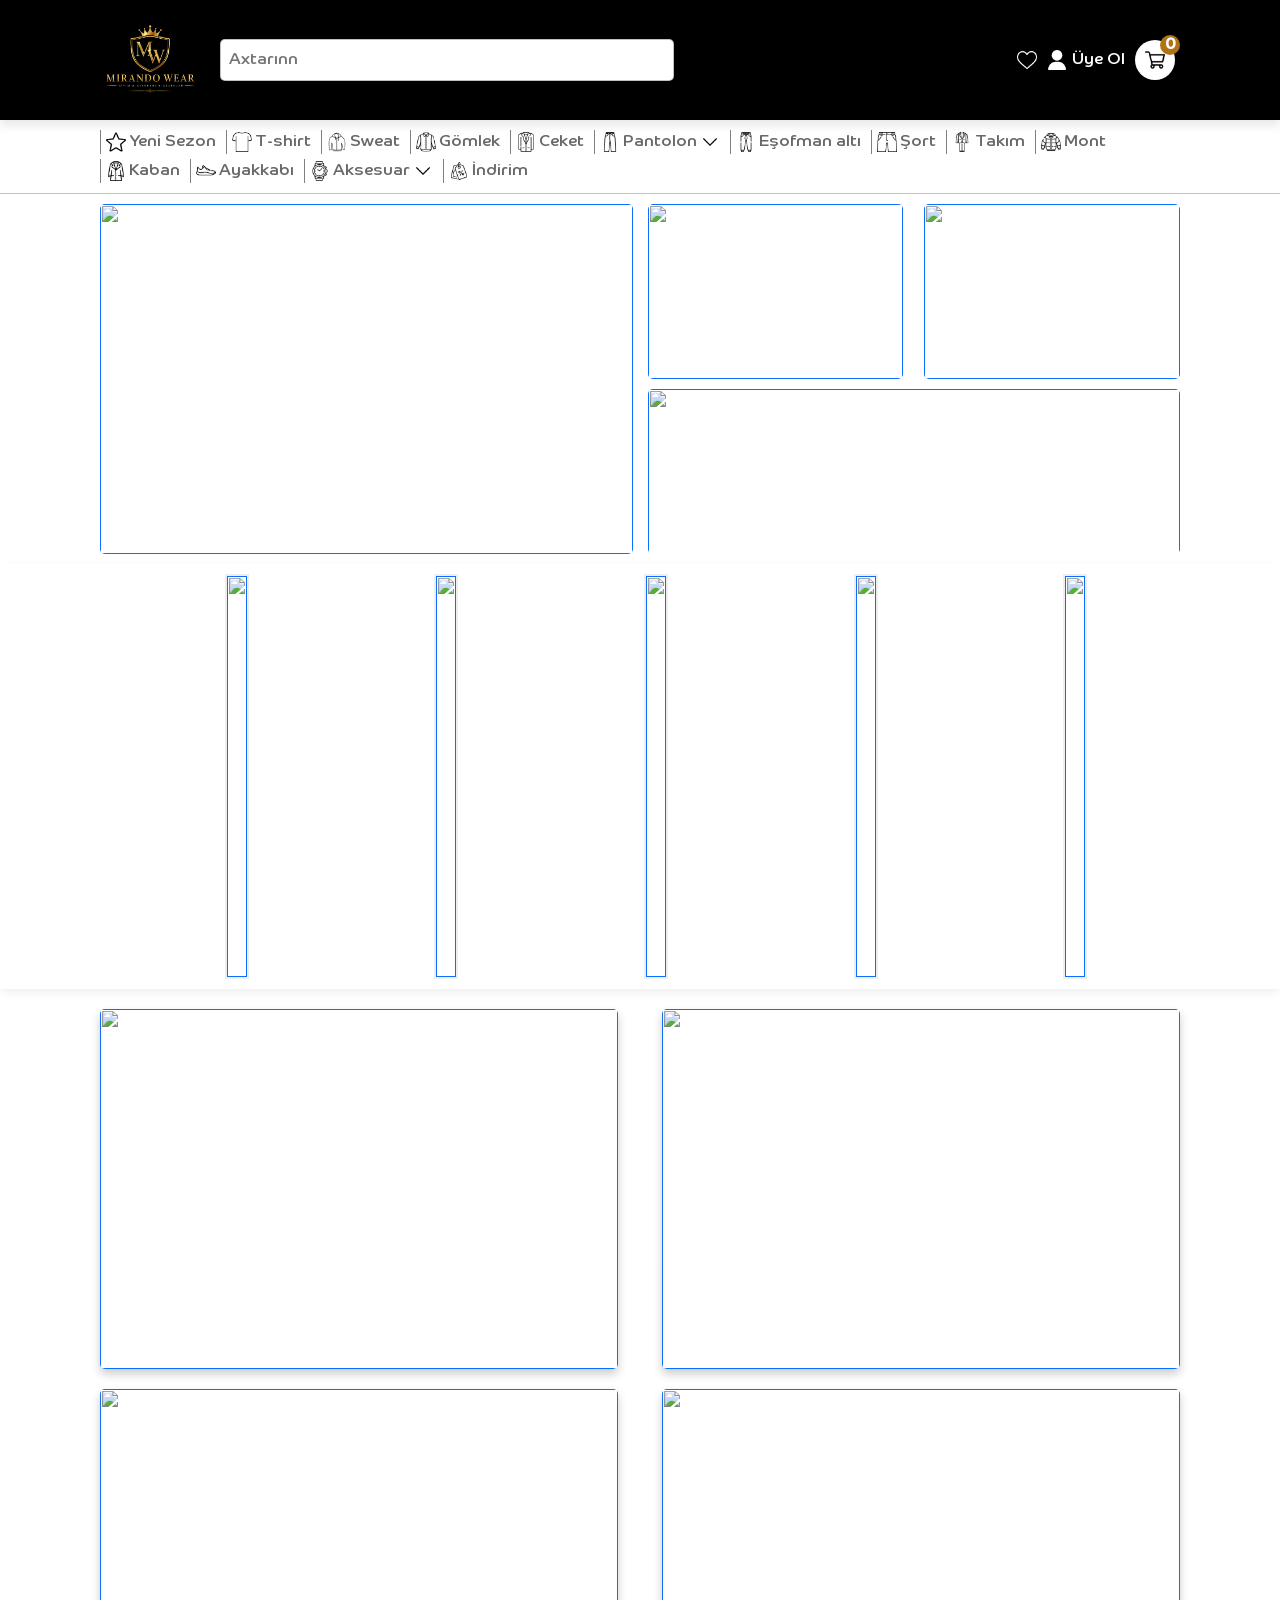
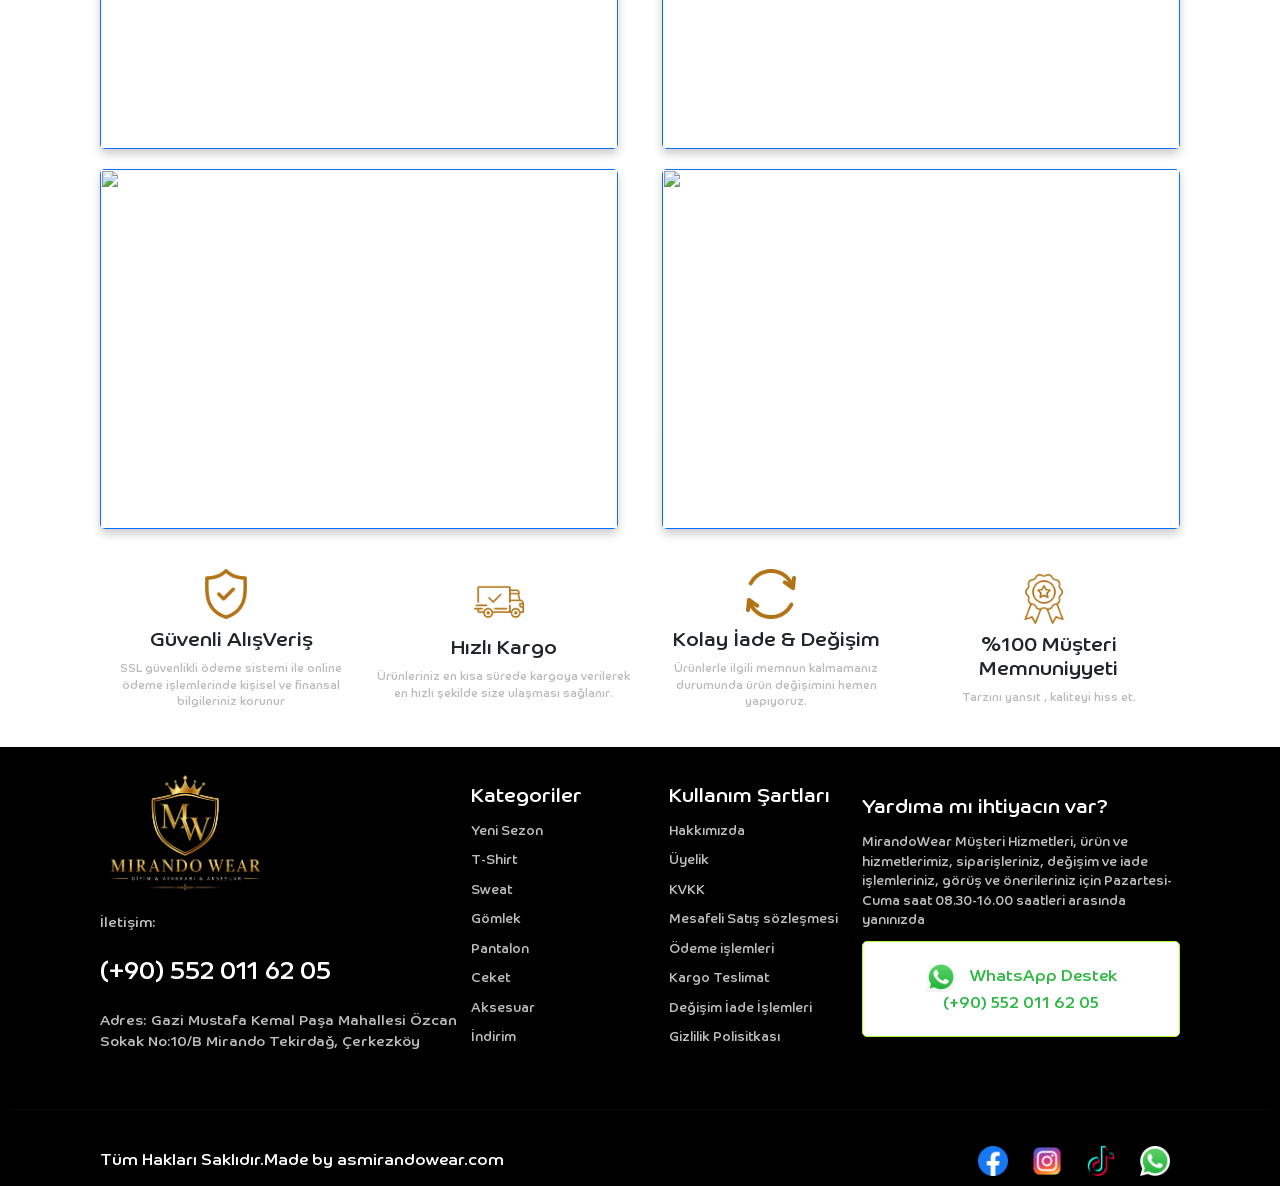
==== index.html @ c4ff045d "Add files via upload" ====
<!doctype html>
<html lang="en">
  <head>
    <meta charset="UTF-8" />
    <meta name="viewport" content="width=device-width, initial-scale=1.0" />
    <link
      href="https://cdn.jsdelivr.net/npm/bootstrap@5.0.2/dist/css/bootstrap.min.css"
      rel="stylesheet"
      integrity="sha384-EVSTQN3/azprG1Anm3QDgpJLIm9Nao0Yz1ztcQTwFspd3yD65VohhpuuCOmLASjC"
      crossorigin="anonymous"
    />
    <link rel="stylesheet" href="style.css" />
    <title>Document</title>
  </head>
  <body>
    <!-- Header-->
    <header>
      <div class="nav-logo">
        <a href=""><img src="img/logo.jpeg" alt="" /></a>
        <input type="search" placeholder="Axtarınn" />
      </div>
      <div class="nav-user">
        <a href=""><img src="img/heart.png" alt="" /></a>
        <a href=""><img src="img/user.png" alt="" />Üye Ol</a>
        <a class="sebet" href="">
          <div class="seb-icon">
            <img src="img/cart.png" alt="" />
            <div class="index">0</div>
          </div>
          <span></span>
        </a>
        <div
          class="nav-bars"
          type="button"
          data-bs-toggle="offcanvas"
          data-bs-target="#offcanvasTop"
          aria-controls="offcanvasTop"
        >
          <img src="img/menu.png" alt="" />
        </div>
      </div>
    </header>
    <!-- kategory-->
    <section class="kategory">
      <ul>
        <li>
          <a href=""><img src="img/star.png" alt="" />Yeni Sezon</a>
        </li>
        <li>
          <a href=""><img src="img/t-shirt.png" alt="" />T-shirt</a>
        </li>
        <li>
          <a href=""><img src="img/sports.png" alt="" />Sweat</a>
        </li>
        <li>
          <a href=""><img src="img/blouse.png" alt="" />Gömlek</a>
        </li>
        <li>
          <a href=""><img src="img/lab-coat.png" alt="" />Ceket</a>
        </li>
        <li class="pantolon-list">
          <a href="">
            <img src="img/trouser.png" alt="" />
            Pantolon
            <img src="img/down-arrow.png" alt="" />
          </a>
          <ul class="drop-ul">
            <li><a href="">Jean</a></li>
            <li><a href="">Baggy</a></li>
            <li><a href="">Kumaş Pantolon</a></li>
            <li><a href="">Keten</a></li>
          </ul>
        </li>
        <li>
          <a href=""><img src="img/sweatpants.png" alt="" />Eşofman altı</a>
        </li>
        <li>
          <a href=""><img src="img/shorts.png" alt="" />Şort</a>
        </li>
        <li>
          <a href=""><img src="img/suit.png" alt="" />Takım</a>
        </li>
        <li>
          <a href=""><img src="img/jacket.png" alt="" />Mont</a>
        </li>
        <li>
          <a href=""><img src="img/trench-coat.png" alt="" />Kaban</a>
        </li>
        <li>
          <a href=""><img src="img/shoe.png" alt="" />Ayakkabı</a>
        </li>
        <li class="pantolon-list">
          <a href="">
            <img src="img/wristwatch.png" alt="" />
            Aksesuar
            <img src="img/down-arrow.png" alt="" />
          </a>
          <ul class="drop-ul">
            <li><a href="">Kol Saati</a></li>
            <li><a href="">Gözlük</a></li>
            <li><a href="">Kolye</a></li>
            <li><a href="">Kemer</a></li>
            <li><a href="">Çanta</a></li>
          </ul>
        </li>
        <li>
          <a href=""><img src="img/sale.png" alt="" />İndirim</a>
        </li>
      </ul>
    </section>
    <!-- offcanvas-->
    <div
      class="offcanvas offcanvas-top"
      tabindex="-1"
      id="offcanvasTop"
      aria-labelledby="offcanvasTopLabel"
    >
      <div class="offcanvas-header">
        <button
          type="button"
          class="btn-close text-reset"
          data-bs-dismiss="offcanvas"
          aria-label="Close"
        ></button>
      </div>
      <div class="offcanvas-body">
        <input type="search" placeholder="Axtarınn" />
        <div class="kategory-list">
          <div class="accordion" id="accordionExample">
            <div class="accordion-item">
              <a href="index.html" class="accordion-header" id="headingOne">
                <button
                  class="accordion-button"
                  type="button"
                  data-bs-toggle="collapse"
                  data-bs-target="#collapseOne"
                  aria-expanded="true"
                  aria-controls="collapseOne"
                >
                  <img src="img/star.png" alt="" /> Yeni Sezon
                </button>
              </a>
              <div
                id="collapseOne"
                class="accordion-collapse collapse show"
                aria-labelledby="headingOne"
                data-bs-parent="#accordionExample"
              >
                <div class="accordion-body"></div>
              </div>
            </div>
            <div class="accordion-item">
              <a href="" class="accordion-header" id="headingTwo">
                <button
                  class="accordion-button collapsed"
                  type="button"
                  data-bs-toggle="collapse"
                  data-bs-target="#collapseTwo"
                  aria-expanded="false"
                  aria-controls="collapseTwo"
                >
                  <img src="img/t-shirt.png" alt="" /> T-Shirt
                </button>
              </a>
              <div
                id="collapseTwo"
                class="accordion-collapse collapse"
                aria-labelledby="headingTwo"
                data-bs-parent="#accordionExample"
              >
                <div class="accordion-body"></div>
              </div>
            </div>
            <div class="accordion-item">
              <a href="" class="accordion-header" id="headingThree">
                <button
                  class="accordion-button collapsed"
                  type="button"
                  data-bs-toggle="collapse"
                  data-bs-target="#collapseThree"
                  aria-expanded="false"
                  aria-controls="collapseThree"
                >
                  <img src="img/sports.png" alt="" /> Sweat
                </button>
              </a>
              <div
                id="collapseThree"
                class="accordion-collapse collapse"
                aria-labelledby="headingThree"
                data-bs-parent="#accordionExample"
              >
                <div class="accordion-body"></div>
              </div>
            </div>
            <div class="accordion-item">
              <a href="" class="accordion-header" id="headingFour">
                <button
                  class="accordion-button collapsed"
                  type="button"
                  data-bs-toggle="collapse"
                  data-bs-target="#collapseFour"
                  aria-expanded="false"
                  aria-controls="collapseFour"
                >
                  <img src="img/blouse.png" alt="" /> Gömlek
                </button>
              </a>
              <div
                id="collapseFour"
                class="accordion-collapse collapse"
                aria-labelledby="headingFour"
                data-bs-parent="#accordionExample"
              >
                <div class="accordion-body"></div>
              </div>
            </div>
            <div class="accordion-item">
              <a href="" class="accordion-header" id="headingFive">
                <button
                  class="accordion-button collapsed"
                  type="button"
                  data-bs-toggle="collapse"
                  data-bs-target="#collapseFive"
                  aria-expanded="false"
                  aria-controls="collapseFive"
                >
                  <img src="img/lab-coat.png" alt="" /> Ceket
                </button>
              </a>
              <div
                id="collapseFive"
                class="accordion-collapse collapse"
                aria-labelledby="headingFive"
                data-bs-parent="#accordionExample"
              >
                <div class="accordion-body"></div>
              </div>
            </div>
            <div class="accordion-item">
              <h2 class="accordion-header" id="headingSix">
                <button
                  class="accordion-button collapsed down-arrow"
                  type="button"
                  data-bs-toggle="collapse"
                  data-bs-target="#collapseSix"
                  aria-expanded="false"
                  aria-controls="collapseSix"
                >
                  <img src="img/trouser.png" alt="" /> Pantolon
                </button>
              </h2>
              <div
                id="collapseSix"
                class="accordion-collapse collapse"
                aria-labelledby="headingSix"
                data-bs-parent="#accordionExample"
              >
                <div class="accordion-body">
                  <div class="accordion" id="accordionExample1">
                    <div class="accordion-item">
                      <h2 class="accordion-header" id="heading1">
                        <button
                          class="accordion-button collapsed"
                          type="button"
                          data-bs-toggle="collapse"
                          data-bs-target="#collapse1"
                          aria-expanded="false"
                          aria-controls="collapse1"
                        >
                          Jean
                        </button>
                      </h2>
                      <div
                        id="collapse1"
                        class="accordion-collapse collapse"
                        aria-labelledby="heading1"
                        data-bs-parent="#accordionExample1"
                      >
                        <div class="accordion-body"></div>
                      </div>
                    </div>
                    <div class="accordion-item">
                      <h2 class="accordion-header" id="heading2">
                        <button
                          class="accordion-button collapsed"
                          type="button"
                          data-bs-toggle="collapse"
                          data-bs-target="#collapse2"
                          aria-expanded="false"
                          aria-controls="collapse2"
                        >
                          Baggy
                        </button>
                      </h2>
                      <div
                        id="collapse2"
                        class="accordion-collapse collapse"
                        aria-labelledby="heading2"
                        data-bs-parent="#accordionExample1"
                      >
                        <div class="accordion-body"></div>
                      </div>
                    </div>
                    <div class="accordion-item">
                      <h2 class="accordion-header" id="heading3">
                        <button
                          class="accordion-button collapsed"
                          type="button"
                          data-bs-toggle="collapse"
                          data-bs-target="#collapse3"
                          aria-expanded="false"
                          aria-controls="collapse3"
                        >
                          Kumaş Pantolon
                        </button>
                      </h2>
                      <div
                        id="collapse3"
                        class="accordion-collapse collapse"
                        aria-labelledby="heading3"
                        data-bs-parent="#accordionExample1"
                      >
                        <div class="accordion-body"></div>
                      </div>
                    </div>
                    <div class="accordion-item">
                      <h2 class="accordion-header" id="heading4">
                        <button
                          class="accordion-button collapsed"
                          type="button"
                          data-bs-toggle="collapse"
                          data-bs-target="#collapse4"
                          aria-expanded="false"
                          aria-controls="collapse4"
                        >
                          Keten
                        </button>
                      </h2>
                      <div
                        id="collapse4"
                        class="accordion-collapse collapse"
                        aria-labelledby="heading4"
                        data-bs-parent="#accordionExample1"
                      >
                        <div class="accordion-body"></div>
                      </div>
                    </div>
                  </div>
                </div>
              </div>
            </div>
            <div class="accordion-item">
              <a href="" class="accordion-header" id="headingSeven">
                <button
                  class="accordion-button collapsed"
                  type="button"
                  data-bs-toggle="collapse"
                  data-bs-target="#collapseSeven"
                  aria-expanded="false"
                  aria-controls="collapseSeven"
                >
                  <img src="img/sweatpants.png" alt="" /> Eşofman Altı
                </button>
              </a>
              <div
                id="collapseSeven"
                class="accordion-collapse collapse"
                aria-labelledby="headingSeven"
                data-bs-parent="#accordionExample"
              >
                <div class="accordion-body"></div>
              </div>
            </div>
            <div class="accordion-item">
              <a href="" class="accordion-header" id="headingEight">
                <button
                  class="accordion-button collapsed"
                  type="button"
                  data-bs-toggle="collapse"
                  data-bs-target="#collapseEight"
                  aria-expanded="false"
                  aria-controls="collapseEight"
                >
                  <img src="img/shorts.png" alt="" /> Şort
                </button>
              </a>
              <div
                id="collapseEight"
                class="accordion-collapse collapse"
                aria-labelledby="headingEight"
                data-bs-parent="#accordionExample"
              >
                <div class="accordion-body"></div>
              </div>
            </div>
            <div class="accordion-item">
              <a href="" class="accordion-header" id="headingNine">
                <button
                  class="accordion-button collapsed"
                  type="button"
                  data-bs-toggle="collapse"
                  data-bs-target="#collapseNine"
                  aria-expanded="false"
                  aria-controls="collapseNine"
                >
                  <img src="img/suit.png" alt="" /> Suit
                </button>
              </a>
              <div
                id="collapseNine"
                class="accordion-collapse collapse"
                aria-labelledby="headingNine"
                data-bs-parent="#accordionExample"
              >
                <div class="accordion-body"></div>
              </div>
            </div>
            <div class="accordion-item">
              <a href="" class="accordion-header" id="headingTen">
                <button
                  class="accordion-button collapsed"
                  type="button"
                  data-bs-toggle="collapse"
                  data-bs-target="#collapseTen"
                  aria-expanded="false"
                  aria-controls="collapseTen"
                >
                  <img src="img/jacket.png" alt="" /> Mont
                </button>
              </a>
              <div
                id="collapseTen"
                class="accordion-collapse collapse"
                aria-labelledby="headingTen"
                data-bs-parent="#accordionExample"
              >
                <div class="accordion-body"></div>
              </div>
            </div>
            <div class="accordion-item">
              <a href="" class="accordion-header" id="heading11">
                <button
                  class="accordion-button collapsed"
                  type="button"
                  data-bs-toggle="collapse"
                  data-bs-target="#collapse11"
                  aria-expanded="false"
                  aria-controls="collapse11"
                >
                  <img src="img/trench-coat.png" alt="" /> Kaban
                </button>
              </a>
              <div
                id="collapse11"
                class="accordion-collapse collapse"
                aria-labelledby="heading11"
                data-bs-parent="#accordionExample"
              >
                <div class="accordion-body"></div>
              </div>
            </div>
            <div class="accordion-item">
              <a href="" class="accordion-header" id="heading12">
                <button
                  class="accordion-button collapsed"
                  type="button"
                  data-bs-toggle="collapse"
                  data-bs-target="#collapse12"
                  aria-expanded="false"
                  aria-controls="collapse12"
                >
                  <img src="img/shoe.png" alt="" /> Ayakkabı
                </button>
              </a>
              <div
                id="collapse12"
                class="accordion-collapse collapse"
                aria-labelledby="heading12"
                data-bs-parent="#accordionExample"
              >
                <div class="accordion-body"></div>
              </div>
            </div>
            <div class="accordion-item">
              <h2 class="accordion-header" id="heading15">
                <button
                  class="accordion-button collapsed down-arrow"
                  type="button"
                  data-bs-toggle="collapse"
                  data-bs-target="#collapse15"
                  aria-expanded="false"
                  aria-controls="collapse15"
                >
                  <img src="img/wristwatch.png" alt="" /> Aksesuar
                </button>
              </h2>
              <div
                id="collapse15"
                class="accordion-collapse collapse"
                aria-labelledby="heading15"
                data-bs-parent="#accordionExample"
              >
                <div class="accordion-body">
                  <div class="accordion" id="accordionExample2">
                    <div class="accordion-item">
                      <a href="" class="accordion-header" id="heading01">
                        <button
                          class="accordion-button collapsed"
                          type="button"
                          data-bs-toggle="collapse"
                          data-bs-target="#collapse01"
                          aria-expanded="false"
                          aria-controls="collapse01"
                        >
                          <img src="img/wristwatch.png" alt="" /> Kol Saati
                        </button>
                      </a>
                      <div
                        id="collapse01"
                        class="accordion-collapse collapse"
                        aria-labelledby="heading01"
                        data-bs-parent="#accordionExample2"
                      >
                        <div class="accordion-body"></div>
                      </div>
                    </div>
                    <div class="accordion-item">
                      <a href="" class="accordion-header" id="heading02">
                        <button
                          class="accordion-button collapsed"
                          type="button"
                          data-bs-toggle="collapse"
                          data-bs-target="#collapse02"
                          aria-expanded="false"
                          aria-controls="collapse02"
                        >
                          <img src="img/wristwatch.png" alt="" /> Gözlük
                        </button>
                      </a>
                      <div
                        id="collapse02"
                        class="accordion-collapse collapse"
                        aria-labelledby="heading02"
                        data-bs-parent="#accordionExample2"
                      >
                        <div class="accordion-body"></div>
                      </div>
                    </div>
                    <div class="accordion-item">
                      <a href="" class="accordion-header" id="heading03">
                        <button
                          class="accordion-button collapsed"
                          type="button"
                          data-bs-toggle="collapse"
                          data-bs-target="#collapse03"
                          aria-expanded="false"
                          aria-controls="collapse03"
                        >
                          <img src="img/wristwatch.png" alt="" /> Kolye
                        </button>
                      </a>
                      <div
                        id="collapse03"
                        class="accordion-collapse collapse"
                        aria-labelledby="heading03"
                        data-bs-parent="#accordionExample2"
                      >
                        <div class="accordion-body"></div>
                      </div>
                    </div>
                    <div class="accordion-item">
                      <a href="" class="accordion-header" id="heading04">
                        <button
                          class="accordion-button collapsed"
                          type="button"
                          data-bs-toggle="collapse"
                          data-bs-target="#collapse04"
                          aria-expanded="false"
                          aria-controls="collapse04"
                        >
                          <img src="img/wristwatch.png" alt="" /> Kemer
                        </button>
                      </a>
                      <div
                        id="collapse04"
                        class="accordion-collapse collapse"
                        aria-labelledby="heading04"
                        data-bs-parent="#accordionExample2"
                      >
                        <div class="accordion-body"></div>
                      </div>
                    </div>
                    <div class="accordion-item">
                      <a href="" class="accordion-header" id="heading05">
                        <button
                          class="accordion-button collapsed"
                          type="button"
                          data-bs-toggle="collapse"
                          data-bs-target="#collapse05"
                          aria-expanded="false"
                          aria-controls="collapse05"
                        >
                          <img src="img/wristwatch.png" alt="" /> Çanta
                        </button>
                      </a>
                      <div
                        id="collapse05"
                        class="accordion-collapse collapse"
                        aria-labelledby="heading05"
                        data-bs-parent="#accordionExample2"
                      >
                        <div class="accordion-body"></div>
                      </div>
                    </div>
                  </div>
                </div>
              </div>
            </div>
            <div class="accordion-item">
              <a href="" class="accordion-header" id="heading13">
                <button
                  class="accordion-button collapsed"
                  type="button"
                  data-bs-toggle="collapse"
                  data-bs-target="#collapse13"
                  aria-expanded="false"
                  aria-controls="collapse13"
                >
                  <img src="img/sale.png" alt="" /> İndirim
                </button>
              </a>
              <div
                id="collapse13"
                class="accordion-collapse collapse"
                aria-labelledby="heading13"
                data-bs-parent="#accordionExample"
              >
                <div class="accordion-body"></div>
              </div>
            </div>
          </div>
        </div>
      </div>
    </div>
    <!--menu-->
    <main>
      <div class="indirim">
        <a href="">
          <img src="https://modayakamoz.com/kategori/uyg.png?v=01" alt="" />
        </a>
      </div>
      <div class="indirim">
        <div class="item">
          <a href="">
            <img src="https://modayakamoz.com/kategori/uyg.png?v=01" alt="" />
          </a>
        </div>
        <div class="item">
          <a href="">
            <img src="https://modayakamoz.com/kategori/kamp4.png?v=3" alt="" />
          </a>
        </div>
        <div class="item">
          <a href="">
            <img src="https://modayakamoz.com/kategori/slider1.png?v=01" alt="" />
          </a>
        </div>
      </div>
    </main>
    <!--karusel-->
    <section class="carousell">
      <div class="marquee">
        <ul class="marquee-content">
          <li>
            <a href=""
              ><img src="https://modayakamoz.com/img/kja/5.png?v=011" alt=""
            /></a>
          </li>
          <li>
            <a href=""
              ><img src="https://modayakamoz.com/img/kja/3.png?v=011" alt=""
            /></a>
          </li>
          <li>
            <a href=""
              ><img src="https://modayakamoz.com/img/kja/4.png?v=011" alt=""
            /></a>
          </li>
          <li>
            <a href=""
              ><img src="https://modayakamoz.com/img/kja/1.png?v=011" alt=""
            /></a>
          </li>
          <li>
            <a href=""
              ><img src="https://modayakamoz.com/img/kja/2.png?v=011" alt=""
            /></a>
          </li>
          <li>
            <a href=""
              ><img src="https://modayakamoz.com/img/kja/3.png?v=011" alt=""
            /></a>
          </li>
          <li>
            <a href=""
              ><img src="https://modayakamoz.com/img/kja/4.png?v=011" alt=""
            /></a>
          </li>
          <li>
            <a href=""
              ><img src="https://modayakamoz.com/img/kja/1.png?v=011" alt=""
            /></a>
          </li>
        </ul>
      </div>
    </section>

    <section class="overview">
      <div class="item-menu">
        <a href=""
          ><img src="https://modayakamoz.com/kategori/bot.png?v=01" alt=""
        /></a>
      </div>
      <div class="item-menu">
        <a href=""
          ><img src="https://modayakamoz.com/kategori/cizme.png?v=01" alt=""
        /></a>
      </div>
      <div class="item-menu">
        <a href=""
          ><img src="https://modayakamoz.com/kategori/cizme.png?v=01" alt=""
        /></a>
      </div>
      <div class="item-menu">
        <a href=""
          ><img src="https://modayakamoz.com/kategori/cizme.png?v=01" alt=""
        /></a>
      </div>
      <div class="item-menu">
        <a href=""
          ><img src="https://modayakamoz.com/kategori/cizme.png?v=01" alt=""
        /></a>
      </div>
      <div class="item-menu">
        <a href=""
          ><img src="https://modayakamoz.com/kategori/cizme.png?v=01" alt=""
        /></a>
      </div>
    </section>
    <!--Servis-->
    <section>
      <div class="services">
        <div class="service-item">
          <div class="service-img">
            <img src="img/security.png" alt="" />
          </div>
          <div class="service-text">
            <h5>Güvenli AlışVeriş</h5>
            <p>
              SSL güvenlikli ödeme sistemi ile online ödeme işlemlerinde kişisel
              ve finansal bilgileriniz korunur
            </p>
          </div>
        </div>
        <div class="service-item">
          <div class="service-img">
            <img src="img/shipped.png" alt="" />
          </div>
          <div class="service-text">
            <h5>Hızlı Kargo</h5>
            <p>
              Ürünleriniz en kısa sürede kargoya verilerek en hızlı şekilde size
              ulaşması sağlanır.
            </p>
          </div>
        </div>
        <div class="service-item">
          <div class="service-img">
            <img src="img/refresh.png" alt="" />
          </div>
          <div class="service-text">
            <h5>Kolay İade & Değişim</h5>
            <p>
              Ürünlerle ilgili memnun kalmamanız durumunda ürün değişimini hemen
              yapıyoruz.
            </p>
          </div>
        </div>
        <div class="service-item">
          <div class="service-img">
            <img src="img/award.png" alt="" />
          </div>
          <div class="service-text">
            <h5>%100 Müşteri Memnuniyyeti</h5>
            <p>Tarzını yansıt , kaliteyi hiss et.</p>
          </div>
        </div>
      </div>
    </section>
    <!--Footer-->
    <footer>
      <div class="item-1">
        <div class="footer-logo">
          <a href=""><img src="img/logo.jpeg" alt="" /></a>
          <span>İletişim:</span>
          <span class="call">(+90) 552 011 62 05</span>
          <span
            >Adres: Gazi Mustafa Kemal Paşa Mahallesi Özcan Sokak No:10/B
            Mirando Tekirdağ, Çerkezköy</span
          >
        </div>
        <div class="footer-company">
          <div>
            <span>Kategoriler</span>
            <span>Yeni Sezon</span>
            <span>T-Shirt</span>
            <span>Sweat</span>
            <span>Gömlek</span>
            <span>Pantalon</span>
            <span>Ceket</span>
            <span>Aksesuar</span>
            <span>İndirim</span>
          </div>
          <div>
            <span>Kullanım Şartları</span>
            <span>Hakkımızda</span>
            <span>Üyelik</span>
            <span>KVKK</span>
            <span>Mesafeli Satış sözleşmesi</span>
            <span>Ödeme işlemleri</span>
            <span>Kargo Teslimat</span>
            <span>Değişim İade İşlemleri</span>
            <span>Gizlilik Polisitkası</span>
          </div>
        </div>
      </div>
      <div class="item-2">
        <span>Yardıma mı ihtiyacın var?</span>
        <span
          >MirandoWear Müşteri Hizmetleri, ürün ve hizmetlerimiz,
          siparişleriniz, değişim ve iade işlemleriniz, görüş ve önerileriniz
          için Pazartesi-Cuma saat 08.30-16.00 saatleri arasında yanınızda</span
        >
        <a href=""
          ><img src="img/whatsapp.png" alt="" /> WhatsApp Destek <br />
          (+90) 552 011 62 05
        </a>
      </div>
    </footer>
    <div class="dark">
      <hr />
    </div>
    <div class="copyright">
      <p>Tüm Hakları Saklıdır.Made by asmirandowear.com</p>
      <div class="sosial">
        <span
          ><a href=""><img src="img/facebook.png" alt="" /></a
        ></span>
        <span
          ><a href=""><img src="img/instagram.png" alt="" /></a
        ></span>
        <span
          ><a href=""><img src="img/tik-tok.png" alt="" /></a
        ></span>
        <span
          ><a href=""><img src="img/whatsapp.png" alt="" /></a
        ></span>
      </div>
    </div>
    <div class="loader-menu">
      <!-- From Uiverse.io by andrew-manzyk -->
      <div class="loader">
        <svg
          id="pegtopone"
          xmlns="http://www.w3.org/2000/svg"
          xmlns:xlink="http://www.w3.org/1999/xlink"
          viewBox="0 0 100 100"
        >
          <defs>
            <filter id="shine">
              <feGaussianBlur stdDeviation="3"></feGaussianBlur>
            </filter>
            <mask id="mask">
              <path
                d="M63,37c-6.7-4-4-27-13-27s-6.3,23-13,27-27,4-27,13,20.3,9,27,13,4,27,13,27,6.3-23,13-27,27-4,27-13-20.3-9-27-13Z"
                fill="white"
              ></path>
            </mask>
            <radialGradient
              id="gradient-1"
              cx="50"
              cy="66"
              fx="50"
              fy="66"
              r="30"
              gradientTransform="translate(0 35) scale(1 0.5)"
              gradientUnits="userSpaceOnUse"
            >
              <stop offset="0%" stop-color="black" stop-opacity="0.3"></stop>
              <stop offset="50%" stop-color="black" stop-opacity="0.1"></stop>
              <stop offset="100%" stop-color="black" stop-opacity="0"></stop>
            </radialGradient>
            <radialGradient
              id="gradient-2"
              cx="55"
              cy="20"
              fx="55"
              fy="20"
              r="30"
              gradientUnits="userSpaceOnUse"
            >
              <stop offset="0%" stop-color="white" stop-opacity="0.3"></stop>
              <stop offset="50%" stop-color="white" stop-opacity="0.1"></stop>
              <stop offset="100%" stop-color="white" stop-opacity="0"></stop>
            </radialGradient>
            <radialGradient
              id="gradient-3"
              cx="85"
              cy="50"
              fx="85"
              fy="50"
              xlink:href="#gradient-2"
            ></radialGradient>
            <radialGradient
              id="gradient-4"
              cx="50"
              cy="58"
              fx="50"
              fy="58"
              r="60"
              gradientTransform="translate(0 47) scale(1 0.2)"
              xlink:href="#gradient-3"
            ></radialGradient>
            <linearGradient
              id="gradient-5"
              x1="50"
              y1="90"
              x2="50"
              y2="10"
              gradientUnits="userSpaceOnUse"
            >
              <stop offset="0%" stop-color="black" stop-opacity="0.2"></stop>
              <stop offset="40%" stop-color="black" stop-opacity="0"></stop>
            </linearGradient>
          </defs>
          <g>
            <path
              d="M63,37c-6.7-4-4-27-13-27s-6.3,23-13,27-27,4-27,13,20.3,9,27,13,4,27,13,27,6.3-23,13-27,27-4,27-13-20.3-9-27-13Z"
              fill="currentColor"
            ></path>
            <path
              d="M63,37c-6.7-4-4-27-13-27s-6.3,23-13,27-27,4-27,13,20.3,9,27,13,4,27,13,27,6.3-23,13-27,27-4,27-13-20.3-9-27-13Z"
              fill="url(#gradient-1)"
            ></path>
            <path
              d="M63,37c-6.7-4-4-27-13-27s-6.3,23-13,27-27,4-27,13,20.3,9,27,13,4,27,13,27,6.3-23,13-27,27-4,27-13-20.3-9-27-13Z"
              fill="none"
              stroke="white"
              opacity="0.3"
              stroke-width="3"
              filter="url(#shine)"
              mask="url(#mask)"
            ></path>
            <path
              d="M63,37c-6.7-4-4-27-13-27s-6.3,23-13,27-27,4-27,13,20.3,9,27,13,4,27,13,27,6.3-23,13-27,27-4,27-13-20.3-9-27-13Z"
              fill="url(#gradient-2)"
            ></path>
            <path
              d="M63,37c-6.7-4-4-27-13-27s-6.3,23-13,27-27,4-27,13,20.3,9,27,13,4,27,13,27,6.3-23,13-27,27-4,27-13-20.3-9-27-13Z"
              fill="url(#gradient-3)"
            ></path>
            <path
              d="M63,37c-6.7-4-4-27-13-27s-6.3,23-13,27-27,4-27,13,20.3,9,27,13,4,27,13,27,6.3-23,13-27,27-4,27-13-20.3-9-27-13Z"
              fill="url(#gradient-4)"
            ></path>
            <path
              d="M63,37c-6.7-4-4-27-13-27s-6.3,23-13,27-27,4-27,13,20.3,9,27,13,4,27,13,27,6.3-23,13-27,27-4,27-13-20.3-9-27-13Z"
              fill="url(#gradient-5)"
            ></path>
          </g>
        </svg>
        <svg
          id="pegtoptwo"
          xmlns="http://www.w3.org/2000/svg"
          xmlns:xlink="http://www.w3.org/1999/xlink"
          viewBox="0 0 100 100"
        >
          <defs>
            <filter id="shine">
              <feGaussianBlur stdDeviation="3"></feGaussianBlur>
            </filter>
            <mask id="mask">
              <path
                d="M63,37c-6.7-4-4-27-13-27s-6.3,23-13,27-27,4-27,13,20.3,9,27,13,4,27,13,27,6.3-23,13-27,27-4,27-13-20.3-9-27-13Z"
                fill="white"
              ></path>
            </mask>
            <radialGradient
              id="gradient-1"
              cx="50"
              cy="66"
              fx="50"
              fy="66"
              r="30"
              gradientTransform="translate(0 35) scale(1 0.5)"
              gradientUnits="userSpaceOnUse"
            >
              <stop offset="0%" stop-color="black" stop-opacity="0.3"></stop>
              <stop offset="50%" stop-color="black" stop-opacity="0.1"></stop>
              <stop offset="100%" stop-color="black" stop-opacity="0"></stop>
            </radialGradient>
            <radialGradient
              id="gradient-2"
              cx="55"
              cy="20"
              fx="55"
              fy="20"
              r="30"
              gradientUnits="userSpaceOnUse"
            >
              <stop offset="0%" stop-color="white" stop-opacity="0.3"></stop>
              <stop offset="50%" stop-color="white" stop-opacity="0.1"></stop>
              <stop offset="100%" stop-color="white" stop-opacity="0"></stop>
            </radialGradient>
            <radialGradient
              id="gradient-3"
              cx="85"
              cy="50"
              fx="85"
              fy="50"
              xlink:href="#gradient-2"
            ></radialGradient>
            <radialGradient
              id="gradient-4"
              cx="50"
              cy="58"
              fx="50"
              fy="58"
              r="60"
              gradientTransform="translate(0 47) scale(1 0.2)"
              xlink:href="#gradient-3"
            ></radialGradient>
            <linearGradient
              id="gradient-5"
              x1="50"
              y1="90"
              x2="50"
              y2="10"
              gradientUnits="userSpaceOnUse"
            >
              <stop offset="0%" stop-color="black" stop-opacity="0.2"></stop>
              <stop offset="40%" stop-color="black" stop-opacity="0"></stop>
            </linearGradient>
          </defs>
          <g>
            <path
              d="M63,37c-6.7-4-4-27-13-27s-6.3,23-13,27-27,4-27,13,20.3,9,27,13,4,27,13,27,6.3-23,13-27,27-4,27-13-20.3-9-27-13Z"
              fill="currentColor"
            ></path>
            <path
              d="M63,37c-6.7-4-4-27-13-27s-6.3,23-13,27-27,4-27,13,20.3,9,27,13,4,27,13,27,6.3-23,13-27,27-4,27-13-20.3-9-27-13Z"
              fill="url(#gradient-1)"
            ></path>
            <path
              d="M63,37c-6.7-4-4-27-13-27s-6.3,23-13,27-27,4-27,13,20.3,9,27,13,4,27,13,27,6.3-23,13-27,27-4,27-13-20.3-9-27-13Z"
              fill="none"
              stroke="white"
              opacity="0.3"
              stroke-width="3"
              filter="url(#shine)"
              mask="url(#mask)"
            ></path>
            <path
              d="M63,37c-6.7-4-4-27-13-27s-6.3,23-13,27-27,4-27,13,20.3,9,27,13,4,27,13,27,6.3-23,13-27,27-4,27-13-20.3-9-27-13Z"
              fill="url(#gradient-2)"
            ></path>
            <path
              d="M63,37c-6.7-4-4-27-13-27s-6.3,23-13,27-27,4-27,13,20.3,9,27,13,4,27,13,27,6.3-23,13-27,27-4,27-13-20.3-9-27-13Z"
              fill="url(#gradient-3)"
            ></path>
            <path
              d="M63,37c-6.7-4-4-27-13-27s-6.3,23-13,27-27,4-27,13,20.3,9,27,13,4,27,13,27,6.3-23,13-27,27-4,27-13-20.3-9-27-13Z"
              fill="url(#gradient-4)"
            ></path>
            <path
              d="M63,37c-6.7-4-4-27-13-27s-6.3,23-13,27-27,4-27,13,20.3,9,27,13,4,27,13,27,6.3-23,13-27,27-4,27-13-20.3-9-27-13Z"
              fill="url(#gradient-5)"
            ></path>
          </g>
        </svg>
        <svg
          id="pegtopthree"
          xmlns="http://www.w3.org/2000/svg"
          xmlns:xlink="http://www.w3.org/1999/xlink"
          viewBox="0 0 100 100"
        >
          <defs>
            <filter id="shine">
              <feGaussianBlur stdDeviation="3"></feGaussianBlur>
            </filter>
            <mask id="mask">
              <path
                d="M63,37c-6.7-4-4-27-13-27s-6.3,23-13,27-27,4-27,13,20.3,9,27,13,4,27,13,27,6.3-23,13-27,27-4,27-13-20.3-9-27-13Z"
                fill="white"
              ></path>
            </mask>
            <radialGradient
              id="gradient-1"
              cx="50"
              cy="66"
              fx="50"
              fy="66"
              r="30"
              gradientTransform="translate(0 35) scale(1 0.5)"
              gradientUnits="userSpaceOnUse"
            >
              <stop offset="0%" stop-color="black" stop-opacity="0.3"></stop>
              <stop offset="50%" stop-color="black" stop-opacity="0.1"></stop>
              <stop offset="100%" stop-color="black" stop-opacity="0"></stop>
            </radialGradient>
            <radialGradient
              id="gradient-2"
              cx="55"
              cy="20"
              fx="55"
              fy="20"
              r="30"
              gradientUnits="userSpaceOnUse"
            >
              <stop offset="0%" stop-color="white" stop-opacity="0.3"></stop>
              <stop offset="50%" stop-color="white" stop-opacity="0.1"></stop>
              <stop offset="100%" stop-color="white" stop-opacity="0"></stop>
            </radialGradient>
            <radialGradient
              id="gradient-3"
              cx="85"
              cy="50"
              fx="85"
              fy="50"
              xlink:href="#gradient-2"
            ></radialGradient>
            <radialGradient
              id="gradient-4"
              cx="50"
              cy="58"
              fx="50"
              fy="58"
              r="60"
              gradientTransform="translate(0 47) scale(1 0.2)"
              xlink:href="#gradient-3"
            ></radialGradient>
            <linearGradient
              id="gradient-5"
              x1="50"
              y1="90"
              x2="50"
              y2="10"
              gradientUnits="userSpaceOnUse"
            >
              <stop offset="0%" stop-color="black" stop-opacity="0.2"></stop>
              <stop offset="40%" stop-color="black" stop-opacity="0"></stop>
            </linearGradient>
          </defs>
          <g>
            <path
              d="M63,37c-6.7-4-4-27-13-27s-6.3,23-13,27-27,4-27,13,20.3,9,27,13,4,27,13,27,6.3-23,13-27,27-4,27-13-20.3-9-27-13Z"
              fill="currentColor"
            ></path>
            <path
              d="M63,37c-6.7-4-4-27-13-27s-6.3,23-13,27-27,4-27,13,20.3,9,27,13,4,27,13,27,6.3-23,13-27,27-4,27-13-20.3-9-27-13Z"
              fill="url(#gradient-1)"
            ></path>
            <path
              d="M63,37c-6.7-4-4-27-13-27s-6.3,23-13,27-27,4-27,13,20.3,9,27,13,4,27,13,27,6.3-23,13-27,27-4,27-13-20.3-9-27-13Z"
              fill="none"
              stroke="white"
              opacity="0.3"
              stroke-width="3"
              filter="url(#shine)"
              mask="url(#mask)"
            ></path>
            <path
              d="M63,37c-6.7-4-4-27-13-27s-6.3,23-13,27-27,4-27,13,20.3,9,27,13,4,27,13,27,6.3-23,13-27,27-4,27-13-20.3-9-27-13Z"
              fill="url(#gradient-2)"
            ></path>
            <path
              d="M63,37c-6.7-4-4-27-13-27s-6.3,23-13,27-27,4-27,13,20.3,9,27,13,4,27,13,27,6.3-23,13-27,27-4,27-13-20.3-9-27-13Z"
              fill="url(#gradient-3)"
            ></path>
            <path
              d="M63,37c-6.7-4-4-27-13-27s-6.3,23-13,27-27,4-27,13,20.3,9,27,13,4,27,13,27,6.3-23,13-27,27-4,27-13-20.3-9-27-13Z"
              fill="url(#gradient-4)"
            ></path>
            <path
              d="M63,37c-6.7-4-4-27-13-27s-6.3,23-13,27-27,4-27,13,20.3,9,27,13,4,27,13,27,6.3-23,13-27,27-4,27-13-20.3-9-27-13Z"
              fill="url(#gradient-5)"
            ></path>
          </g>
        </svg>
      </div>
    </div>

    <script
      src="https://cdn.jsdelivr.net/npm/bootstrap@5.0.2/dist/js/bootstrap.bundle.min.js"
      integrity="sha384-MrcW6ZMFYlzcLA8Nl+NtUVF0sA7MsXsP1UyJoMp4YLEuNSfAP+JcXn/tWtIaxVXM"
      crossorigin="anonymous"
    ></script>
    <script src="https://cdnjs.cloudflare.com/ajax/libs/gsap/3.12.2/gsap.min.js"></script>
    <script src="app.js"></script>
  </body>
</html>
---- style.css ----
@font-face {
    font-family: 'Co Headline W';
    src: url('CoHeadlineW-Regular.woff2') format('woff2'),
    url('CoHeadlineW-Regular.woff') format('woff'),
    url('CoHeadlineW-Regular.svg#CoHeadlineW-Regular') format('svg');
    font-weight: normal;
    font-style: normal;
}
*{
    margin: 0;
    padding: 0;
    box-sizing: border-box;
    font-family: system-ui, -apple-system, BlinkMacSystemFont, 'Segoe UI', Roboto, Oxygen, Ubuntu, Cantarell, 'Open Sans', 'Helvetica Neue', sans-serif;
    font-family: 'Co Headline W';
}
header{
    width: 100%;
    display: flex;
    align-items: center;
    justify-content: space-between;
    padding: 20px 100px;
    box-shadow: 0 5px 10px rgba(0, 0, 0, 0.1);
    position: relative;
    z-index: 1051;
    background-color: #000000;
}
.nav-logo{
    display: flex;
    align-items: center;
    gap: 20px;
    width: 60%;
}
.nav-logo img{
    width: 100px;
}
.nav-logo>input{
    width: 70%;
    padding: 8px;
    border: 0.3px solid rgba(128, 128, 128, 0.491);
    border-radius: 5px;
}
.nav-logo>input:focus{
    outline: none;
    border: 0.3px solid rgba(128, 128, 128, 0.491);
}
.nav-bars{
    display: none;
}
.nav-user{
    display: flex;
    align-items: center;
    gap: 10px;
}
.nav-user>a{
    text-decoration: none;
    display: flex;
    align-items: center;
    gap: 5px;
    color: #fff;
}
.nav-user>a img{
    width: 20px;
    filter: invert(1);
}
.sebet {
    display: flex;
    align-items: center;
    gap: 5px;
}
.sebet .seb-icon{
    background-color: #fff;
    padding: 10px;
    border-radius: 50%;
    display: flex;
    align-items: center;
    justify-content: center;
    position: relative;
}
.sebet .seb-icon>img{
    width: 20px;
    filter: invert(0);
}
.sebet .seb-icon .index{
    border-radius: 50%;
    width: 10px;
    height: 10px;
    color: #fff;
    background-color: #B27317;
    position: absolute;
    top: -5px;
    right: -5px;
    padding: 10px;
    display: flex;
    align-items: center;
    justify-content: center;
    font-weight: 600;
}
.kategory{
    width: 100%;
    padding: 10px 100px;
    border-bottom: 0.3px solid rgba(128, 128, 128, 0.461);
}
.kategory>ul{
    display: flex;
    align-items: center;
    list-style: none;
    padding: 0;
    flex-wrap: wrap;
    margin: 0;
    gap: 5px;
}
.kategory>ul li a{
    text-decoration: none;
    color: #00000097;
    border-left: 0.3px solid gray;
    padding: 0px 5px;
    display: flex;
    align-items: center;
    gap: 3px;
    transition: 0.3s;
}
.kategory>ul li a img{
    width:20px;
    height: 20px;
}
main{
    width: 100%;
    padding: 10px 100px;
    display: flex;
    align-items: center;
    gap: 15px;
}
main .indirim{
    width: 50%;
    height: 350px;
    border-radius: 5px;
    overflow: hidden;
    display: flex;
    gap: 10px;
    align-items: center;
    justify-content: space-between;
    flex-wrap: wrap;
}
main .indirim .item{
    width: 48%;
    height: 50%;
    overflow: hidden;
    border-radius: 5px;
}
main .indirim .item:last-child{
    width: 100%;
}
main .indirim img{
    width: 100%;
    height: 100%;
    object-fit: cover;
    transition: 0.3s;
}
main .indirim a{
    width: 100%;
    height: 100%;
}
main .indirim a img:hover{
    scale: 1.1;
}
:root {
  --marquee-width: 100%;
  --marquee-height: 45vh;
  /* --marquee-elements: 12; */ /* defined with JavaScript */
  --marquee-elements-displayed: 5;
  --marquee-element-width: calc(var(--marquee-width) / var(--marquee-elements-displayed));
  --marquee-animation-duration: calc(var(--marquee-elements) * 5s);
}

.carousell{
    width: 100%;
    display: flex;
    justify-content: center;
    padding: 10px 100px;
    box-shadow:  0 0.125rem 0.3rem -0.0625rem rgba(0, 0, 0, 0.03), 0 0.275rem 0.75rem -0.0625rem rgba(0, 0, 0, 0.06);
}

.marquee {
  width: var(--marquee-width);
  height: var(--marquee-height);
  color: #eee;
  overflow: hidden;
  position: relative;
}
.marquee-content {
  list-style: none;
  margin-bottom: 0;
  height: 100%;
  display: flex;
  animation: scrolling var(--marquee-animation-duration) linear infinite;
}
/* .marquee-content:hover {
  animation-play-state: paused;
} */
@keyframes scrolling {
  0% { transform: translateX(0); }
  100% { transform: translateX(calc(-1 * var(--marquee-element-width) * var(--marquee-elements))); }
}
.marquee-content li {
  display: flex;
  height: 100%;
  justify-content: center;
  align-items: center;
  /* text-align: center; */
  flex-shrink: 0;
  width: var(--marquee-element-width);
  white-space: nowrap;
}
.marquee-content li a{
    height: 100%;
}
.marquee-content li a img {
  width: 100%;
  height: 100%;
  border: 2px solid #eee;
  object-fit: cover;
  transition: 0.3s;
}
.marquee-content li a img:hover{
    scale: 1.1;
}
.pantolon-list{
    position: relative;
}
.drop-ul{
    width: 150px;
    position: absolute;
    top: 28px;
    left: 0;
    background-color: #fff;
    padding: 0px;
    list-style: none;
    visibility: hidden;
    transition: 0.3s;
    opacity: 0;
}
.pantolon-list:hover .drop-ul{
    visibility: visible;
    opacity: 1;
}
.drop-ul li{
    padding: 5px;
}
.drop-ul li>a{
    padding: 5px 0px !important;
    color: #B27317 !important;
    white-space: nowrap;
    transition: 0.3s;
    border: none !important;
}
.drop-ul li:hover{
    background-color: #B27317;

}
.drop-ul li:hover a{
    color: #fff !important; 
}
.kategory>ul li:hover a{
    color: #B27317;
}
.overview{
    width: 100%;
    padding: 20px 100px;
    display: flex;
    flex-wrap: wrap;
    gap: 20px;
    justify-content: space-between;
    overflow: hidden;
}
.overview .item-menu{
    width: 48%;
    height: 40vh;border-radius: 5px;
    box-shadow: 0 5px 10px rgba(0, 0, 0, 0.2);
    overflow: hidden;
    position: relative;
    transition: 0.3s;
}
.overview .item-menu:before{
    content: 'Keşfet';
    display: flex;
    align-items: center;
    justify-content: center;
    position: absolute;
    left: 0;
    top: 0;
    width: 30%;
    height: 100%;
    background-color: #000;
    font-size: 2em;
    color: #fff;
    transition: 0.3s;
    transform: translateX(-110%);
    z-index: 2;
    font-weight: 600;
    box-shadow:  0 5px 10px 10px #706a6a94;
    opacity: 0.8;
}
.overview .item-menu:hover:before{
    transform: translateX(0);
}
.overview .item-menu:hover{
    box-shadow: none;
}
.overview .item-menu a img{
    width: 100%;
    height: 100%;
    object-fit: cover;
    transition: 0.3s;
    position: relative;
    z-index: 1;
}
.overview .item-menu:hover a img{
    scale: 1.1;
}
.services{
    padding: 20px 100px;
    width: 100%;
    display: flex;
    align-items: center;
    gap: 10px;
}
.service-item{
    width: 25%;
    text-align: center;
}
.service-item .service-img img{
    width: 50px;
    height: 50px;
    margin-right: 10px;
    margin-bottom: 10px;
}
.service-item .service-text h3{
    margin-bottom: 15px;
}
.service-item .service-text P{
    color: rgba(128, 128, 128, 0.541);
    font-size: 11px;
}
footer{
    width: 100%;
    padding: 20px 100px;
    background-color: #000;
    color: #fff;
    display: flex;
    gap: 20px;
}
footer .item-1{
    width: 70%;
    display: flex;
    align-items: center;
}
footer .item-2{
    width: 30%;
    display: flex;
    flex-direction: column;
    justify-content: center;
}
footer .item-1>.footer-logo{
    width: 50%;
    display: flex;
    flex-direction: column;
}
footer .item-1>.footer-logo img{
    width: 170px;
}
footer .item-1>.footer-logo span{
    color: #f7f7f7c6;
    margin: 10px 0px;
    font-size: 14px;
}
footer .item-1>.footer-logo .call{
    font-size: 25px;
    color: #fff;
}
footer .item-1> .footer-company{
    display: flex;
    align-items: center;
    gap: 25px;
    width: 50%;
}
footer .item-1> .footer-company>div{
    width: 100%;
    display: flex;
    flex-direction: column;
    
}
footer .item-1> .footer-company>div span{
    margin: 5px 0;
    color: #f7f7f7c6;
    white-space: nowrap;
    font-size: 13px;
}
footer .item-1> .footer-company>div span:nth-child(1){
    color: #fff;
    font-size: 20px;
}
.item-2 span{
    color: #f7f7f7c6;
    font-size: 13px;
}
.item-2 span:first-child{
    color: #fff;
    font-size: 20px;
    margin-bottom: 10px;
}
.item-2 a{
    text-decoration: none;
    padding: 20px;
    border: 1px solid greenyellow;
    border-radius: 5px;
    text-align: center;
    color: #2CB742;
    background-color: #fff;
    margin-top: 10px;
}
.item-2 a img{
    width: 30px;
    margin-right: 10px;
}
.dark{
    width: 100%;
    background-color: #000;
    padding: 10px;
}
.dark hr{
    background-color: #eee;
}
.copyright{
    width: 100%;
    display: flex;
    justify-content: space-between;
    align-items: center;
    padding: 10px 100px;
    background-color: #000;
}
.copyright p{
    color: #fff;
    margin: 0;
}
.sosial span a img{
    width: 30px;
    margin: 0px 10px;
}
/* Loader */
/* From Uiverse.io by andrew-manzyk */ 
.loader-menu{
    width: 100%;
    height: 100vh;
    position: fixed;
    top: 0;
    left: 0;
    display: flex;
    align-items: center;
    justify-content: center;
    background-color: #000;
    z-index: 9999999999999;
    transition: opacity 0.4s ease, visibility 0.4s ease;
}
.loader {
  --fill-color: #B27317;
  --shine-color: #5c3d9933;
  transform: scale(0.5); /* You can change the size */
  width: 100px;
  height: auto;
  position: relative;
  filter: drop-shadow(0 0 10px var(--shine-color));
}

.loader #pegtopone {
  position: absolute;
  animation: flowe-one 1s linear infinite;
}

.loader #pegtoptwo {
  position: absolute;
  opacity: 0;
  transform: scale(0) translateY(-200px) translateX(-100px);
  animation: flowe-two 1s linear infinite;
  animation-delay: 0.3s;
}

.loader #pegtopthree {
  position: absolute;
  opacity: 0;
  transform: scale(0) translateY(-200px) translateX(100px);
  animation: flowe-three 1s linear infinite;
  animation-delay: 0.6s;
}

.loader svg g path:first-child {
  fill: var(--fill-color);
}

@keyframes flowe-one {
  0% {
    transform: scale(0.5) translateY(-200px);
    opacity: 0;
  }
  25% {
    transform: scale(0.75) translateY(-100px);
    opacity: 1;
  }
  50% {
    transform: scale(1) translateY(0px);
    opacity: 1;
  }
  75% {
    transform: scale(0.5) translateY(50px);
    opacity: 1;
  }
  100% {
    transform: scale(0) translateY(100px);
    opacity: 0;
  }
}

@keyframes flowe-two {
  0% {
    transform: scale(0.5) rotateZ(-10deg) translateY(-200px) translateX(-100px);
    opacity: 0;
  }
  25% {
    transform: scale(1) rotateZ(-5deg) translateY(-100px) translateX(-50px);
    opacity: 1;
  }
  50% {
    transform: scale(1) rotateZ(0deg) translateY(0px) translateX(-25px);
    opacity: 1;
  }
  75% {
    transform: scale(0.5) rotateZ(5deg) translateY(50px) translateX(0px);
    opacity: 1;
  }
  100% {
    transform: scale(0) rotateZ(10deg) translateY(100px) translateX(25px);
    opacity: 0;
  }
}

@keyframes flowe-three {
  0% {
    transform: scale(0.5) rotateZ(10deg) translateY(-200px) translateX(100px);
    opacity: 0;
  }
  25% {
    transform: scale(1) rotateZ(5deg) translateY(-100px) translateX(50px);
    opacity: 1;
  }
  50% {
    transform: scale(1) rotateZ(0deg) translateY(0px) translateX(25px);
    opacity: 1;
  }
  75% {
    transform: scale(0.5) rotateZ(-5deg) translateY(50px) translateX(0px);
    opacity: 1;
  }
  100% {
    transform: scale(0) rotateZ(-10deg) translateY(100px) translateX(-25px);
    opacity: 0;
  }
}










@media (max-width: 991px){
    header{
        padding: 20px 50px;
    }
    main{
        padding: 10px 50px;
    }
    .carousell{
        padding: 10px 50px;
    }
    .overview{
        padding: 10px 50px;
    }
    .services{
        padding: 20px 50px;
    }
    footer{
        padding: 20px 50px;
    }
    .copyright{
        padding: 10px 50px;
    }
    .nav-logo{
        width: auto;
    }
    .nav-bars{
        display: block;
    }
    .nav-bars img{
        width: 30px;
        filter: invert(1);
    }
    .nav-logo>input{
        display: none;
    }
    .offcanvas-top{
        top: 121px;
        height: auto;
    }
    .modal-backdrop{
        top: 121px;
    }
    .offcanvas-body input{
        width: 100%;
        padding: 10px;
        border-radius: 5px;
        border: 0.3px solid rgba(128, 128, 128, 0.491);
    }
    .offcanvas-body input:focus{
        outline: none;
        border: 0.3px solid rgba(128, 128, 128, 0.491);
    }
    .offcanvas-header{
        justify-content: flex-end;
    }
    .accordion-button:not(.collapsed){
        background-color: #B27317;
        color: #fff;
        outline: none;
    }
    .accordion-button:focus{
        border: none;
        border-color: transparent;
        box-shadow: none;
    }
    .kategory-list{
        margin-top: 20px;
    }
    .kategory{
        display: none;
    }
    .accordion-button img{
        width: 20px;
        height: 20px;
        margin-right: 5px;
    }
    .accordion-button:not(.collapsed) img{
        filter: invert(1);
    }
    .accordion-item a{
        text-decoration: none;
    }
    .accordion-button::after{
        display: none;
    }
    .down-arrow::after{
        display: block;
    }
    :root {
  --marquee-width: 100%;
  --marquee-height: 35vh;
    }
    .overview .item-menu:before{
        font-size: 1.5em;
        width: 40%;
        transform: translateX(0);
    }
    .service-item .service-text h5{
        font-size: 16px;
    }
    .service-item .service-img img{
        width: 40px;
        height: 40px;
    }
    footer{
        flex-wrap: wrap;
    }
    footer .item-1,
    footer .item-2{
        width: 100%;
    }
    .item-2 a{
        width: 400px;
    }
}
@media (max-width: 768px){
    header{
        padding: 20px 30px;
    }
    main{
        padding: 10px 30px;
    }
    .carousell{
        padding: 10px 30px;
    }
    .overview{
        padding: 10px 30px;
        flex-wrap: wrap;
    }
    .overview .item-menu{
        width: 100%;
    }
    .services{
        padding: 20px 30px;
    }
    footer{
        padding: 20px 30px;
    }
    .copyright{
        padding: 10px 30px;
        flex-direction: column;
        text-align: center;
    }
    .sosial{
        margin-top: 10px;
    }
    .accordion-button{
        font-size: 13px;
        padding: 10px;
    }
    .accordion-button::after{
        background-size: 1rem;
    }
    main{
        flex-wrap: wrap;
    }
    main .indirim{
        width: 100%;
    }
    :root {
  --marquee-width: 100vw;
  --marquee-height: 35vh;
    }
    .services{
        flex-wrap: wrap;
    }
    .service-item{
        width: 48%;
    }
    .service-item .service-img img{
        width: 30px;
        height: 30px;
    }
    .service-item .service-text p{
        font-size: 11px;
    }
    footer .item-1{
        flex-wrap: wrap;
    }
    footer .item-1 .footer-logo,
    footer .item-1 .footer-company{
        width: 100%;
    }
    .item-2 a{
        width: 100%;
        padding: 10px;
    }


}
@media (max-width: 576px){
    header{
        padding: 20px 10px;
    }
    main{
        padding: 10px;
    }
    .carousell{
        padding: 10px;
    }
    .overview{
        padding: 10px;
    }
    .services{
        padding: 20px 10px;
        flex-wrap: wrap;
    }
    footer{
        padding: 20px 10px;
    }
    .copyright{
        padding: 10px;
    }

    .sebet .seb-icon{
        padding: 10px;
    }
    .sebet .seb-icon img{
        width: 20px;
    }
    .nav-user>a{
        font-size: 0.7em;
    }
    .nav-logo img{
        width: 70px;
    }
    .offcanvas-header{
        padding: 10px;
    }
    .offcanvas-body{
        padding: 10px;
    }
    .offcanvas-body input{
        padding: 5px;
    }
    .offcanvas-top{
        top: 96px;
        height: auto;
    }
    .modal-backdrop{
        top: 96px;
    }
    :root {
  --marquee-width: 100vw;
  --marquee-height: 25vh;
    }
    .overview .item-menu{
        height: 30vh;
        margin-top: 20px;
    }
    .overview{
        gap: 5px;
    }
    .overview .item-menu::before{
        font-size: 1em;
        width: 50%;
    }
    footer .item-1>.footer-logo span{
        font-size: 13px;
        margin: 5px 0;
    }
    footer .item-1> .footer-company>div span{
        font-size: 13px;
    }
    .item-2 span{
        font-size: 13px;
    }
    footer .item-1>.footer-logo .call{
        font-size: 20px;
    }
    main .indirim{
        height: auto;
    }
    main .indirim .item{
        width: 100%;
        height: 200px;
    }
    .service-item{
        width: 100%;
        text-align: center;
    }
    
}
@media (max-width: 480px){
    :root {
  --marquee-width: 100vw;
  --marquee-height: 20vh;
    }
    .service-item .service-text p{
        font-size: 11px;
    }
}
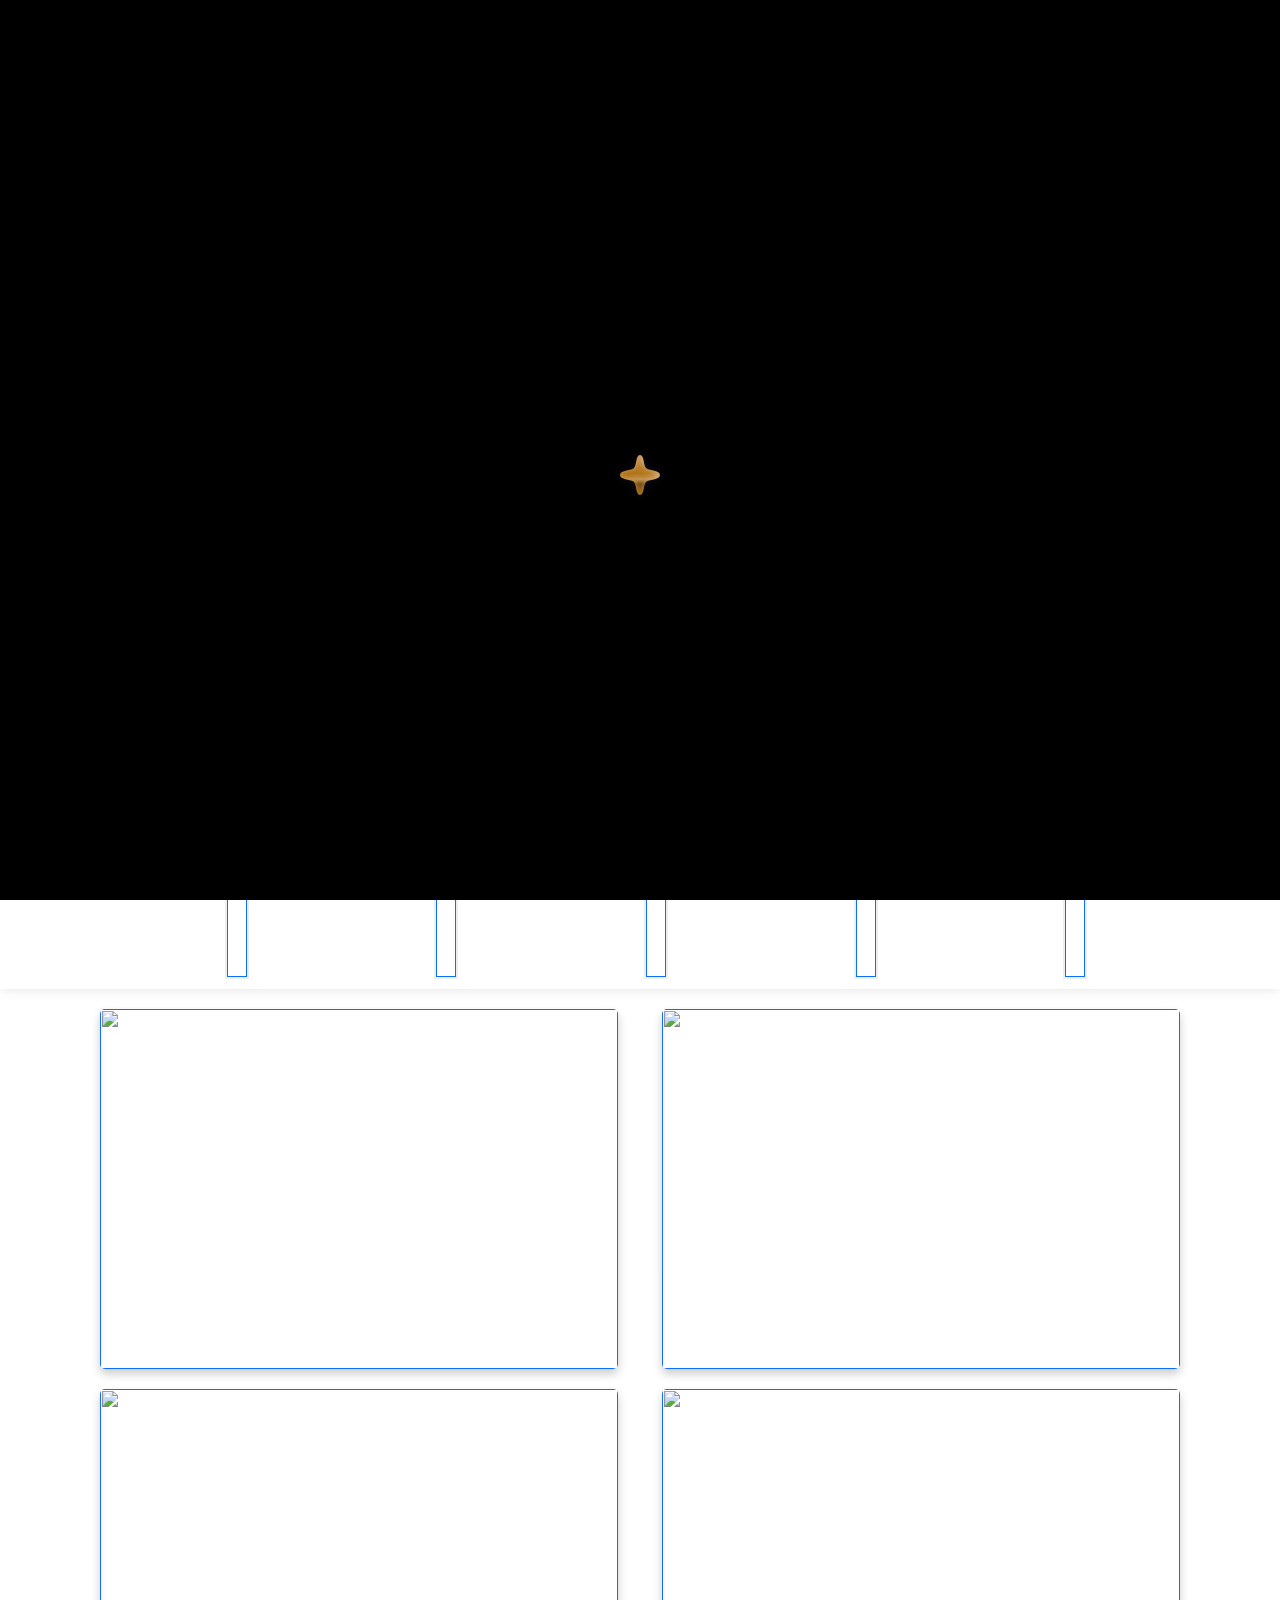
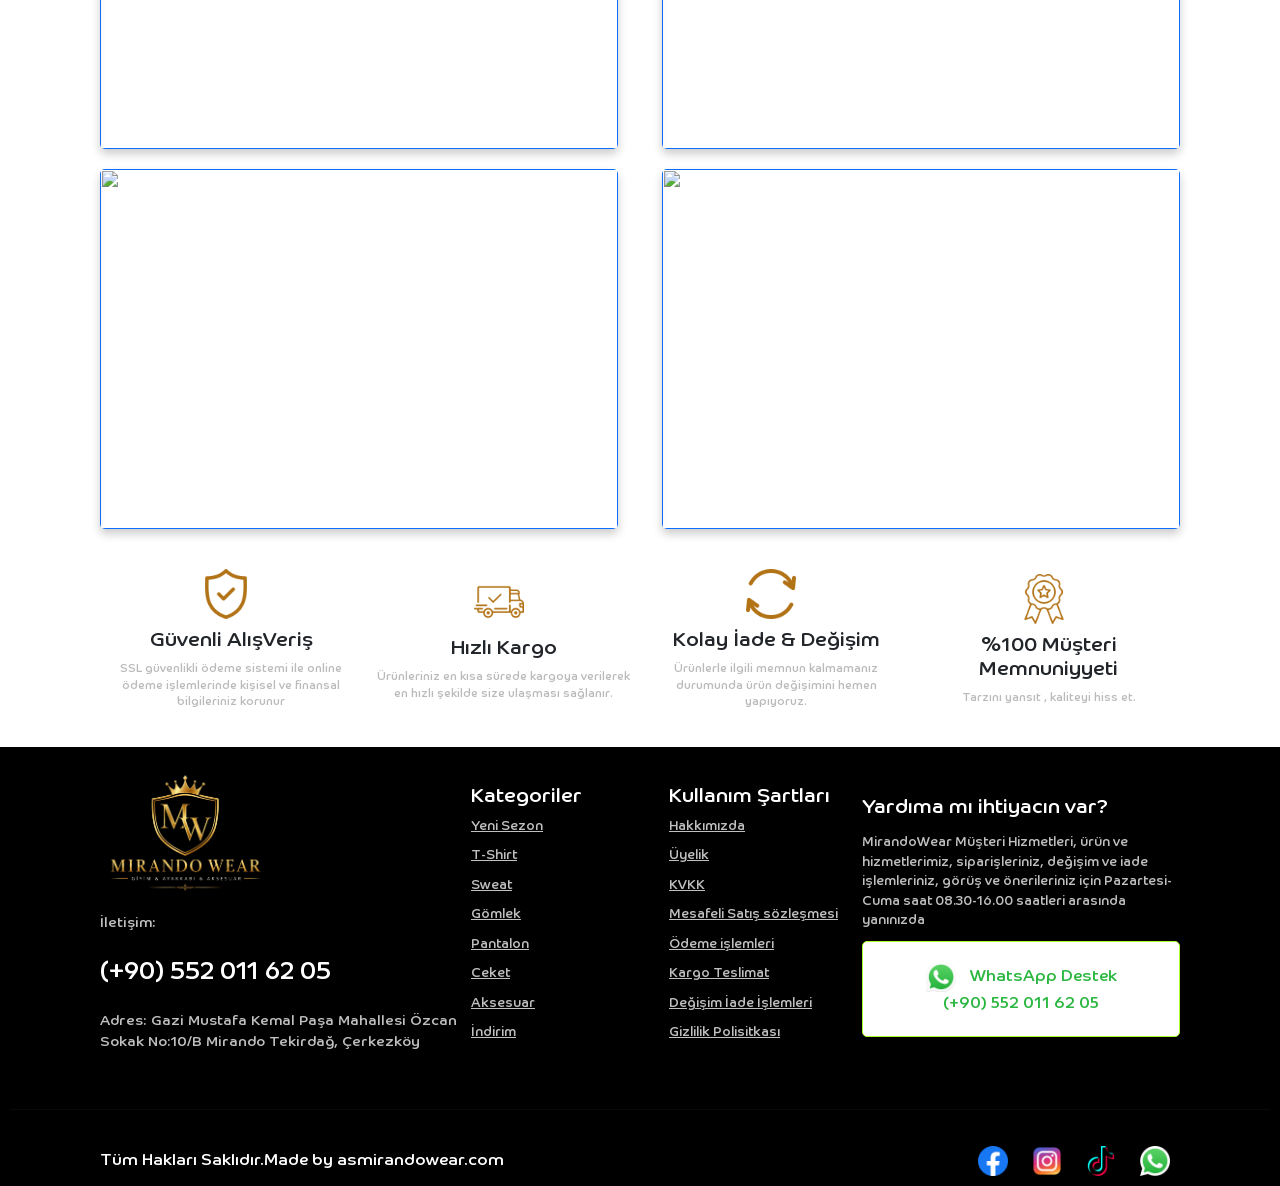
==== commit 4e45bdde: "Add files via upload" ====
--- a/index.html
+++ b/index.html
@@ -9,15 +9,17 @@
       integrity="sha384-EVSTQN3/azprG1Anm3QDgpJLIm9Nao0Yz1ztcQTwFspd3yD65VohhpuuCOmLASjC"
       crossorigin="anonymous"
     />
+      <link rel="stylesheet" href="https://unpkg.com/aos@next/dist/aos.css" />
+      <link rel="icon" type="image/png" href="img/logo.jpeg">
     <link rel="stylesheet" href="style.css" />
-    <title>Document</title>
+    <title>Asmirandowear</title>
   </head>
   <body>
     <!-- Header-->
     <header>
       <div class="nav-logo">
         <a href=""><img src="img/logo.jpeg" alt="" /></a>
-        <input type="search" placeholder="Axtarınn" />
+        <input type="search" placeholder="Arayın..." />
       </div>
       <div class="nav-user">
         <a href=""><img src="img/heart.png" alt="" /></a>
@@ -124,7 +126,7 @@
         ></button>
       </div>
       <div class="offcanvas-body">
-        <input type="search" placeholder="Axtarınn" />
+        <input type="search" placeholder="Arayın..." />
         <div class="kategory-list">
           <div class="accordion" id="accordionExample">
             <div class="accordion-item">
@@ -645,7 +647,7 @@
     </div>
     <!--menu-->
     <main>
-      <div class="indirim">
+      <div class="indirim" data-aos="zoom-in">
         <a href="">
           <img src="https://modayakamoz.com/kategori/uyg.png?v=01" alt="" />
         </a>
@@ -656,7 +658,7 @@
             <img src="https://modayakamoz.com/kategori/uyg.png?v=01" alt="" />
           </a>
         </div>
-        <div class="item">
+        <div class="item" >
           <a href="">
             <img src="https://modayakamoz.com/kategori/kamp4.png?v=3" alt="" />
           </a>
@@ -669,7 +671,7 @@
       </div>
     </main>
     <!--karusel-->
-    <section class="carousell">
+    <section class="carousell" >
       <div class="marquee">
         <ul class="marquee-content">
           <li>
@@ -719,7 +721,22 @@
     <section class="overview">
       <div class="item-menu">
         <a href=""
-          ><img src="https://modayakamoz.com/kategori/bot.png?v=01" alt=""
+          ><img src="https://modayakamoz.com/kategori/topuklu.png?v=01" alt=""
+        /></a>
+      </div>
+      <div class="item-menu">
+        <a href=""
+          ><img src="https://modayakamoz.com/kategori/panduf.png?v=01" alt=""
+        /></a>
+      </div>
+      <div class="item-menu">
+        <a href=""
+          ><img src="https://modayakamoz.com/kategori/gunluk.png?v=01" alt=""
+        /></a>
+      </div>
+      <div class="item-menu">
+        <a href=""
+          ><img src="https://modayakamoz.com/kategori/babet.png?v=01" alt=""
         /></a>
       </div>
       <div class="item-menu">
@@ -729,22 +746,7 @@
       </div>
       <div class="item-menu">
         <a href=""
-          ><img src="https://modayakamoz.com/kategori/cizme.png?v=01" alt=""
-        /></a>
-      </div>
-      <div class="item-menu">
-        <a href=""
-          ><img src="https://modayakamoz.com/kategori/cizme.png?v=01" alt=""
-        /></a>
-      </div>
-      <div class="item-menu">
-        <a href=""
-          ><img src="https://modayakamoz.com/kategori/cizme.png?v=01" alt=""
-        /></a>
-      </div>
-      <div class="item-menu">
-        <a href=""
-          ><img src="https://modayakamoz.com/kategori/cizme.png?v=01" alt=""
+          ><img src="https://modayakamoz.com/kategori/bot.png?v=01" alt=""
         /></a>
       </div>
     </section>
@@ -813,25 +815,25 @@
         <div class="footer-company">
           <div>
             <span>Kategoriler</span>
-            <span>Yeni Sezon</span>
-            <span>T-Shirt</span>
-            <span>Sweat</span>
-            <span>Gömlek</span>
-            <span>Pantalon</span>
-            <span>Ceket</span>
-            <span>Aksesuar</span>
-            <span>İndirim</span>
+            <a href="">Yeni Sezon</a>
+            <a href="">T-Shirt</a>
+            <a href="">Sweat</a>
+            <a href="">Gömlek</a>
+            <a href="">Pantalon</a>
+            <a href="">Ceket</a>
+            <a href="">Aksesuar</a>
+            <a href="">İndirim</a>
           </div>
           <div>
             <span>Kullanım Şartları</span>
-            <span>Hakkımızda</span>
-            <span>Üyelik</span>
-            <span>KVKK</span>
-            <span>Mesafeli Satış sözleşmesi</span>
-            <span>Ödeme işlemleri</span>
-            <span>Kargo Teslimat</span>
-            <span>Değişim İade İşlemleri</span>
-            <span>Gizlilik Polisitkası</span>
+            <a href="">Hakkımızda</a>
+            <a href="">Üyelik</a>
+            <a href="">KVKK</a>
+            <a href="">Mesafeli Satış sözleşmesi</a>
+            <a href="">Ödeme işlemleri</a>
+            <a href="">Kargo Teslimat</a>
+            <a href="">Değişim İade İşlemleri</a>
+            <a href="">Gizlilik Polisitkası</a>
           </div>
         </div>
       </div>
@@ -1207,6 +1209,7 @@
       crossorigin="anonymous"
     ></script>
     <script src="https://cdnjs.cloudflare.com/ajax/libs/gsap/3.12.2/gsap.min.js"></script>
+      <script src="https://unpkg.com/aos@next/dist/aos.js"></script>
     <script src="app.js"></script>
   </body>
 </html>
--- a/style.css
+++ b/style.css
@@ -12,6 +12,9 @@
     box-sizing: border-box;
     font-family: system-ui, -apple-system, BlinkMacSystemFont, 'Segoe UI', Roboto, Oxygen, Ubuntu, Cantarell, 'Open Sans', 'Helvetica Neue', sans-serif;
     font-family: 'Co Headline W';
+}
+body.no-scroll{
+    overflow: hidden;
 }
 header{
     width: 100%;
@@ -389,13 +392,13 @@
     flex-direction: column;
     
 }
-footer .item-1> .footer-company>div span{
+footer .item-1> .footer-company>div a{
     margin: 5px 0;
     color: #f7f7f7c6;
     white-space: nowrap;
     font-size: 13px;
 }
-footer .item-1> .footer-company>div span:nth-child(1){
+footer .item-1> .footer-company>div span{
     color: #fff;
     font-size: 20px;
 }
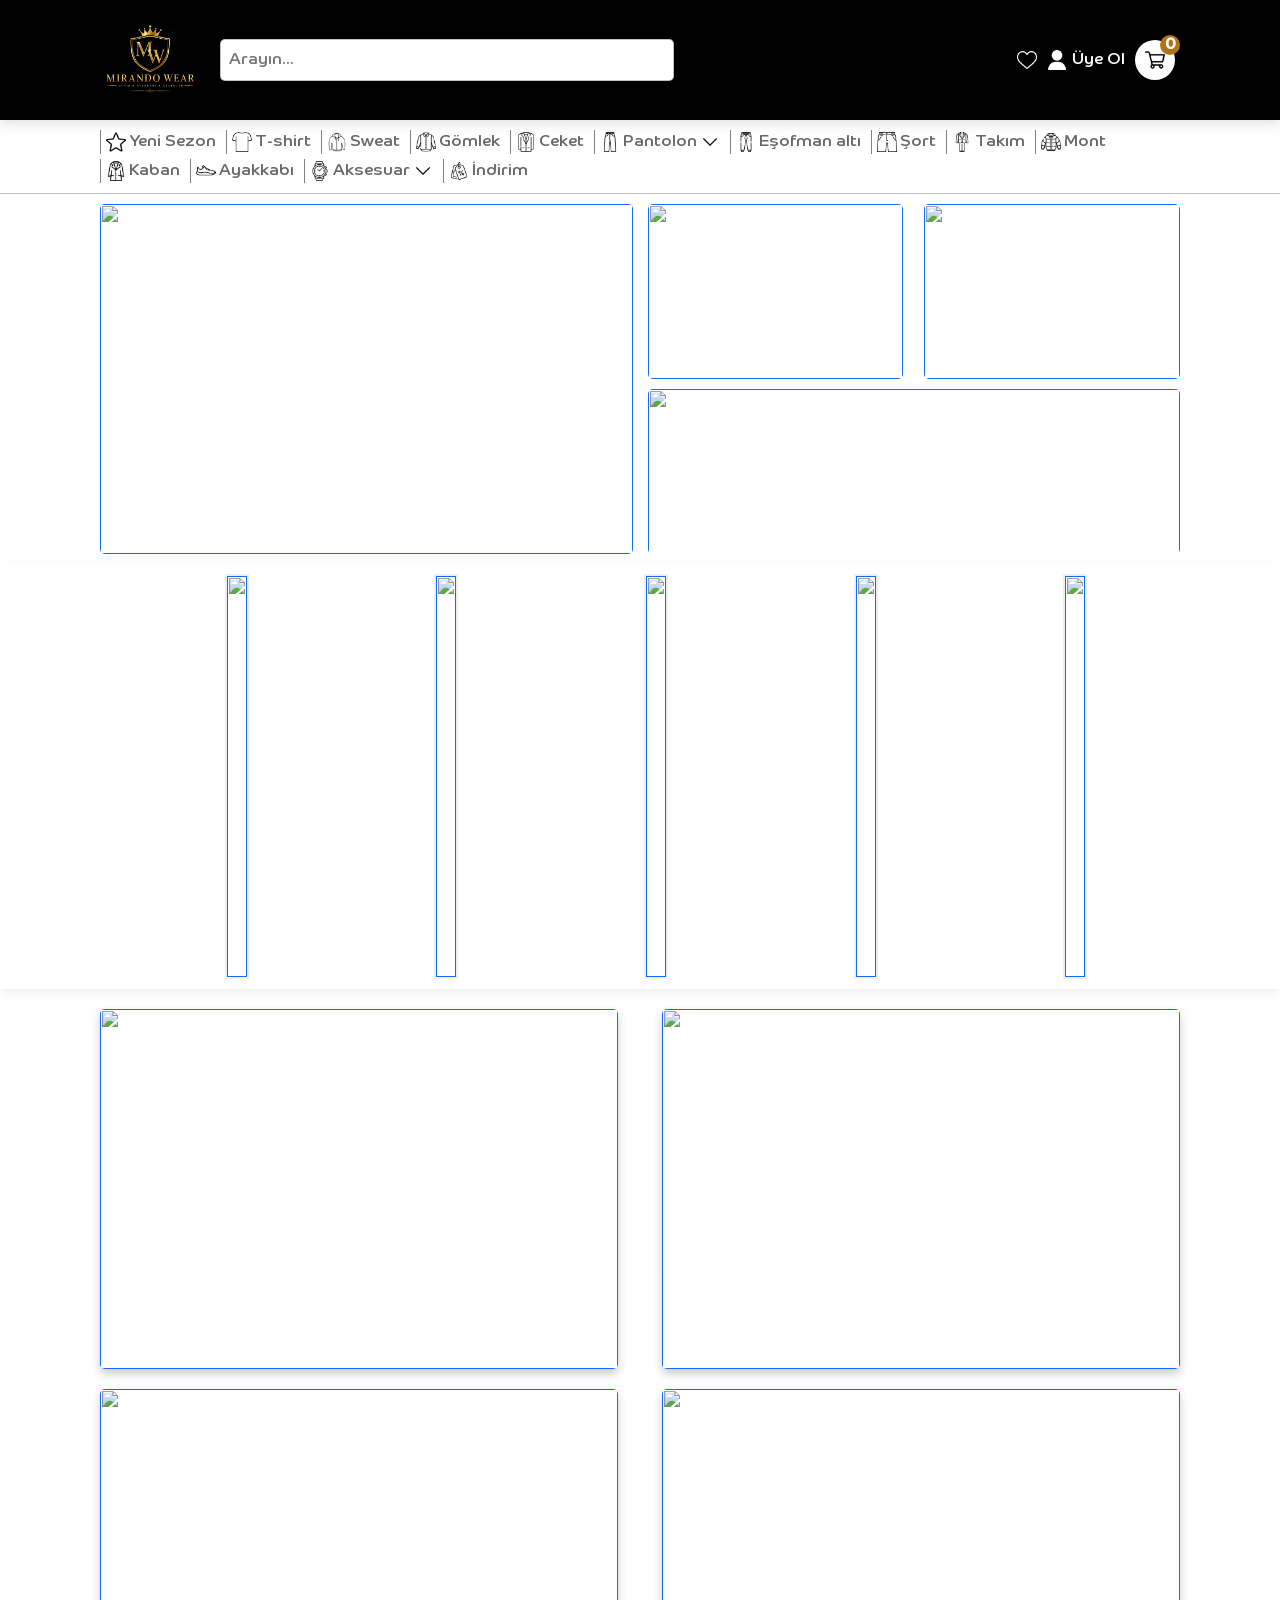
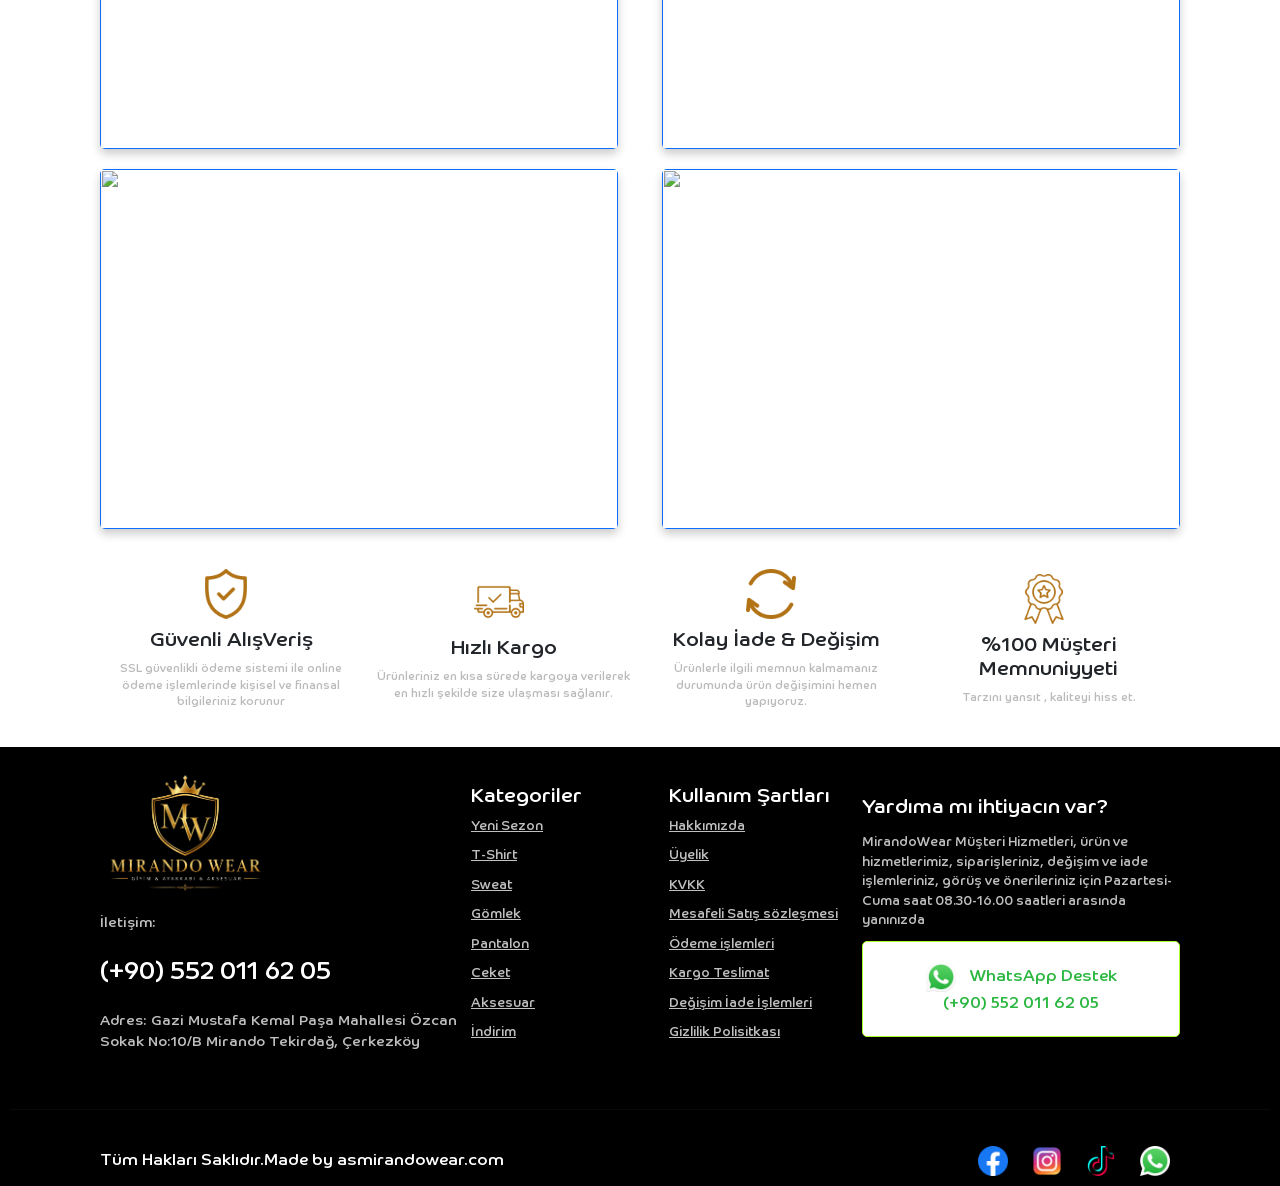
==== commit 26f61e0f: "Add files via upload" ====
--- a/index.html
+++ b/index.html
@@ -18,7 +18,7 @@
     <!-- Header-->
     <header>
       <div class="nav-logo">
-        <a href=""><img src="img/logo.jpeg" alt="" /></a>
+        <a href="index.html"><img src="img/logo.jpeg" alt="" /></a>
         <input type="search" placeholder="Arayın..." />
       </div>
       <div class="nav-user">
@@ -46,7 +46,7 @@
     <section class="kategory">
       <ul>
         <li>
-          <a href=""><img src="img/star.png" alt="" />Yeni Sezon</a>
+          <a href="yeni_gelen.html"><img src="img/star.png" alt="" />Yeni Sezon</a>
         </li>
         <li>
           <a href=""><img src="img/t-shirt.png" alt="" />T-shirt</a>
@@ -130,7 +130,7 @@
         <div class="kategory-list">
           <div class="accordion" id="accordionExample">
             <div class="accordion-item">
-              <a href="index.html" class="accordion-header" id="headingOne">
+              <a href="yeni_gelen.html" class="accordion-header" id="headingOne">
                 <button
                   class="accordion-button"
                   type="button"
--- a/style.css
+++ b/style.css
@@ -241,6 +241,7 @@
     visibility: hidden;
     transition: 0.3s;
     opacity: 0;
+    z-index: 999999999999;
 }
 .pantolon-list:hover .drop-ul{
     visibility: visible;
@@ -567,11 +568,136 @@
     opacity: 0;
   }
 }
-
-
-
-
-
+.kat-menu{
+    padding: 10px 100px;
+    background-color: #B27317;
+    width: 100%;
+    height: 25vh;
+    display: flex;
+    align-items: center;
+    justify-content: space-between;
+    position: relative;
+}
+.menu-title{
+    color: #fff;
+}
+.breadcrumb li a{
+    color: #fff;
+    display: flex;
+}
+.breadcrumb li a img{
+    width: 20px;
+    margin-right: 5px;
+}
+.filtr{
+    width: 100%;
+    padding: 0 100px;
+}
+.filtr-tab{
+    width: 100%;
+    background-color: #fff;
+    padding: 40px;
+    box-shadow: 0 5px 10px rgba(0, 0, 0, 0.1);
+    border-radius: 5px;
+    transform: translateY(-40px);
+    display: flex;
+    justify-content: space-between;
+    align-items: center;
+}
+.filtr-tab .btn{
+    border: 0.3px solid rgba(128, 128, 128, 0.479);
+    border-radius: 5px;
+    display: flex;
+    align-items: center;
+}
+.filtr-tab .btn img{
+    width: 20px;
+    margin-right: 5px;
+}
+.product-menu{
+    width: 100%;
+    display: flex;
+    align-items: center;
+    justify-content: space-between;
+    gap: 10px;
+    padding: 0 100px;
+    flex-wrap: wrap;
+}
+.product{
+    width: 24%;
+    padding: 10px;
+    border-radius: 5px;
+    box-shadow: 0 5px 10px rgba(0, 0, 0, 0.2);
+    text-decoration: none;
+    position: relative;
+    overflow: hidden;
+    margin-top: 15px;
+    transition: 0.3s;
+}
+.product .pro-img{
+    width: 100%;
+    height: 30vh;
+    
+}
+.product .pro-img img{
+    width: 100%;
+    height: 100%;
+}
+.product .pro-text{
+    color: #B27317;
+}
+.product .pro-text h4{
+    font-size: 16px;
+}
+.product .pro-text .stars{
+    display: flex;
+    gap: 5px;
+    margin: 5px 0;
+}
+.product .pro-text .stars img{
+    width: 20px;
+}
+.like{
+    width: 50px;
+    height: 50px;
+    position: absolute;
+    right: 10px;
+    top: 10px;
+    box-shadow: 0 5px 10px rgba(0, 0, 0, 0.1);
+    background-color: #fff;
+    z-index: 9;
+    display: flex;
+    align-items: center;
+    justify-content: center;
+    border-radius: 50%;
+    transition: 0.3s;
+    transform: translateX(130%);
+}
+.like img{
+    width: 25px;
+}
+.product:hover .like{
+    transform: translateX(0);
+}
+.like:hover{
+    background-color: #B27317;
+}
+.like:hover img{
+    filter: invert(1);
+}
+.product::before{
+    width: 200px;
+    padding: 5px;
+    content: 'Yeni';
+    position: absolute;
+    top: 17px;
+    left: -70px;
+    background-color: #32C787;
+    text-align: center;
+    color: #fff;
+    transform: rotate(-45deg);
+    z-index: 10;
+}
 
 
 
@@ -598,6 +724,22 @@
     }
     .copyright{
         padding: 10px 50px;
+    }
+    .kat-menu{
+        padding: 10px 50px;
+        flex-direction: column-reverse;
+        justify-content: center;
+    }
+    .filtr{
+        padding: 0 50px;
+    }
+    .product-menu{
+        padding: 0 50px;
+        justify-content: space-between;
+        flex-wrap: wrap;
+    }
+    .product{
+        width: 32%;
     }
     .nav-logo{
         width: auto;
@@ -691,6 +833,9 @@
     .item-2 a{
         width: 400px;
     }
+    .like{
+        transform: translateX(0);
+    }
 }
 @media (max-width: 768px){
     header{
@@ -705,6 +850,9 @@
     .overview{
         padding: 10px 30px;
         flex-wrap: wrap;
+    }
+    .kat-menu{
+        padding: 10px 30px;
     }
     .overview .item-menu{
         width: 100%;
@@ -720,6 +868,9 @@
         flex-direction: column;
         text-align: center;
     }
+    .filtr{
+        padding: 0 30px;
+    }
     .sosial{
         margin-top: 10px;
     }
@@ -764,6 +915,15 @@
         width: 100%;
         padding: 10px;
     }
+    .filtr-tab{
+        padding: 40px 20px;
+    }
+    .product-menu{
+        padding: 0 30px;
+    }
+    .product{
+        width: 49%;
+    }
 
 
 }
@@ -787,9 +947,15 @@
     footer{
         padding: 20px 10px;
     }
+    .kat-menu{
+        padding: 10px;
+    }
     .copyright{
         padding: 10px;
     }
+    .filtr{
+        padding: 0 10px;
+    }
 
     .sebet .seb-icon{
         padding: 10px;
@@ -801,7 +967,7 @@
         font-size: 0.7em;
     }
     .nav-logo img{
-        width: 70px;
+        width: 80px;
     }
     .offcanvas-header{
         padding: 10px;
@@ -857,6 +1023,18 @@
     .service-item{
         width: 100%;
         text-align: center;
+    }
+    .product-menu{
+        padding: 0 10px;
+    }
+    .product{
+        width: 48%;
+    }
+    .product .pro-text .stars img{
+        width: 15px;
+    }
+    .product .pro-img{
+        height: 30vh;
     }
     
 }
@@ -868,4 +1046,7 @@
     .service-item .service-text p{
         font-size: 11px;
     }
+    .product .pro-img{
+        height: 20vh;
+    }
 }
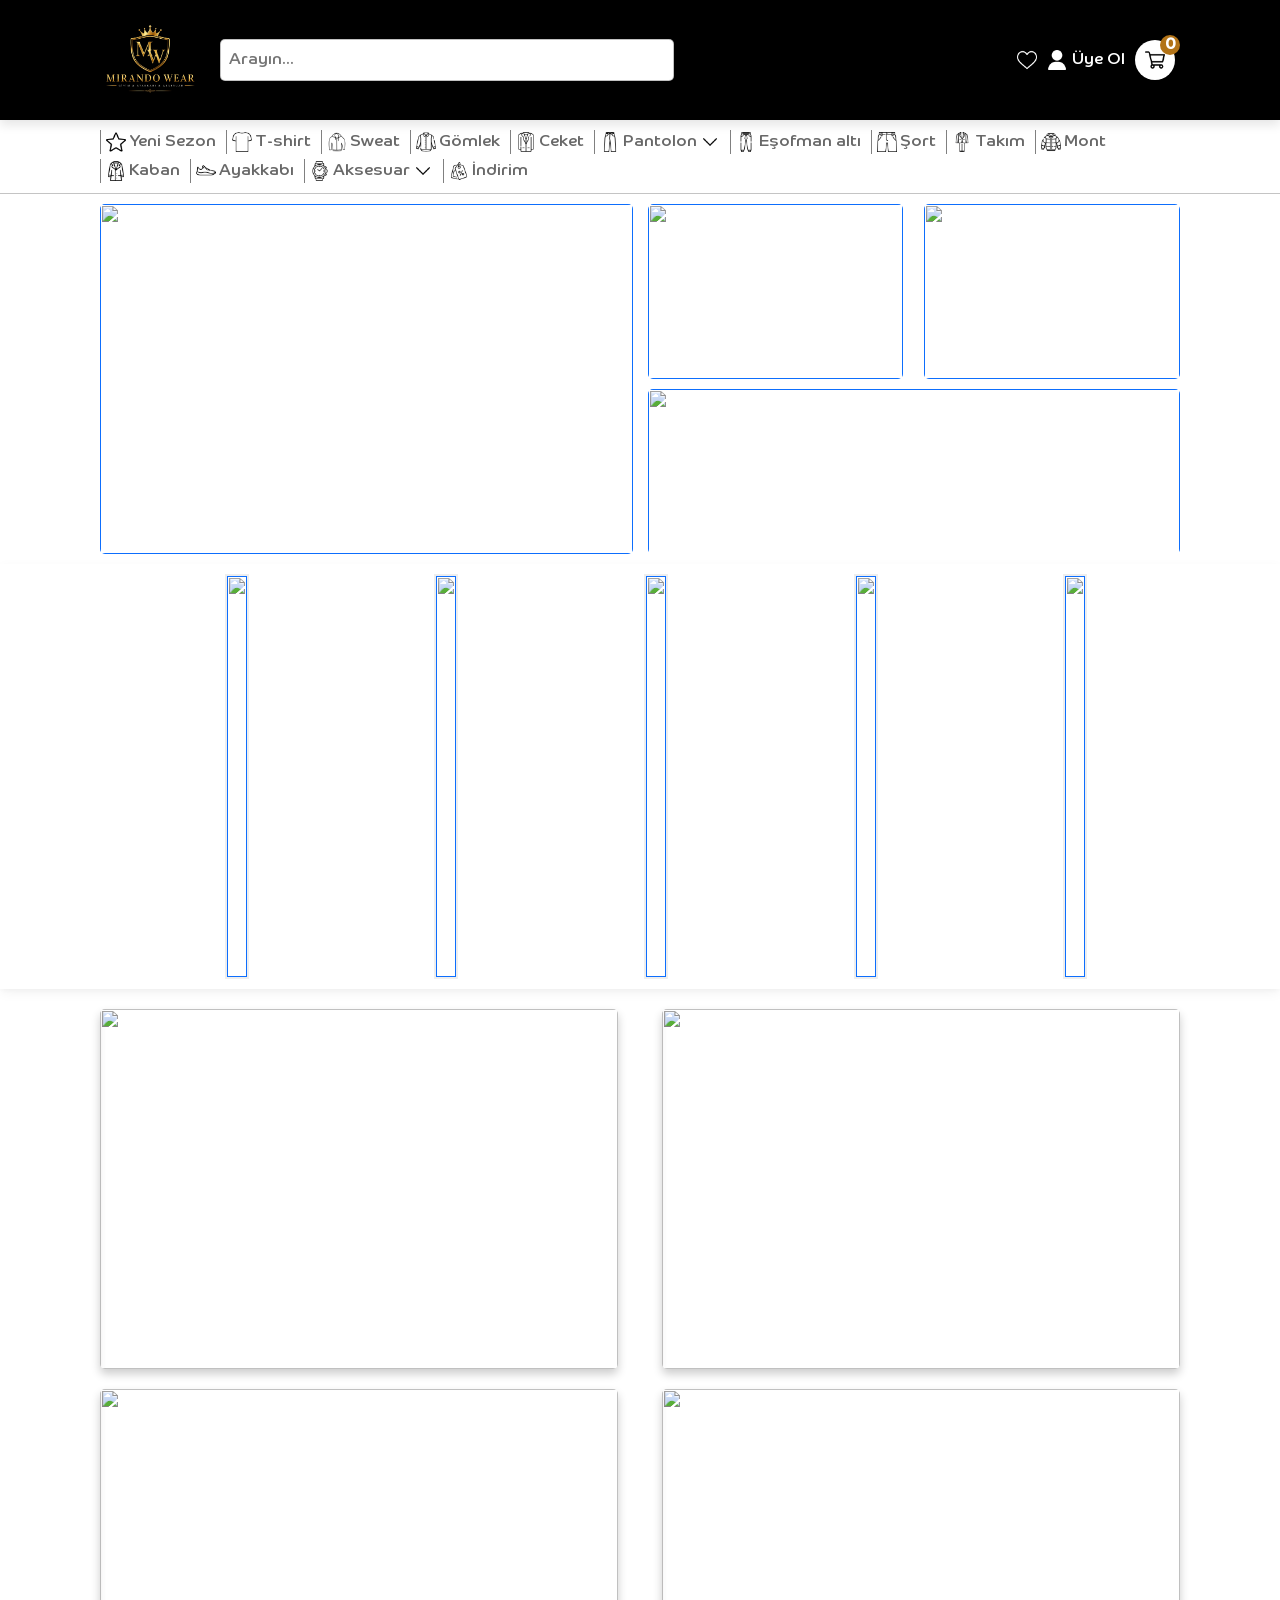
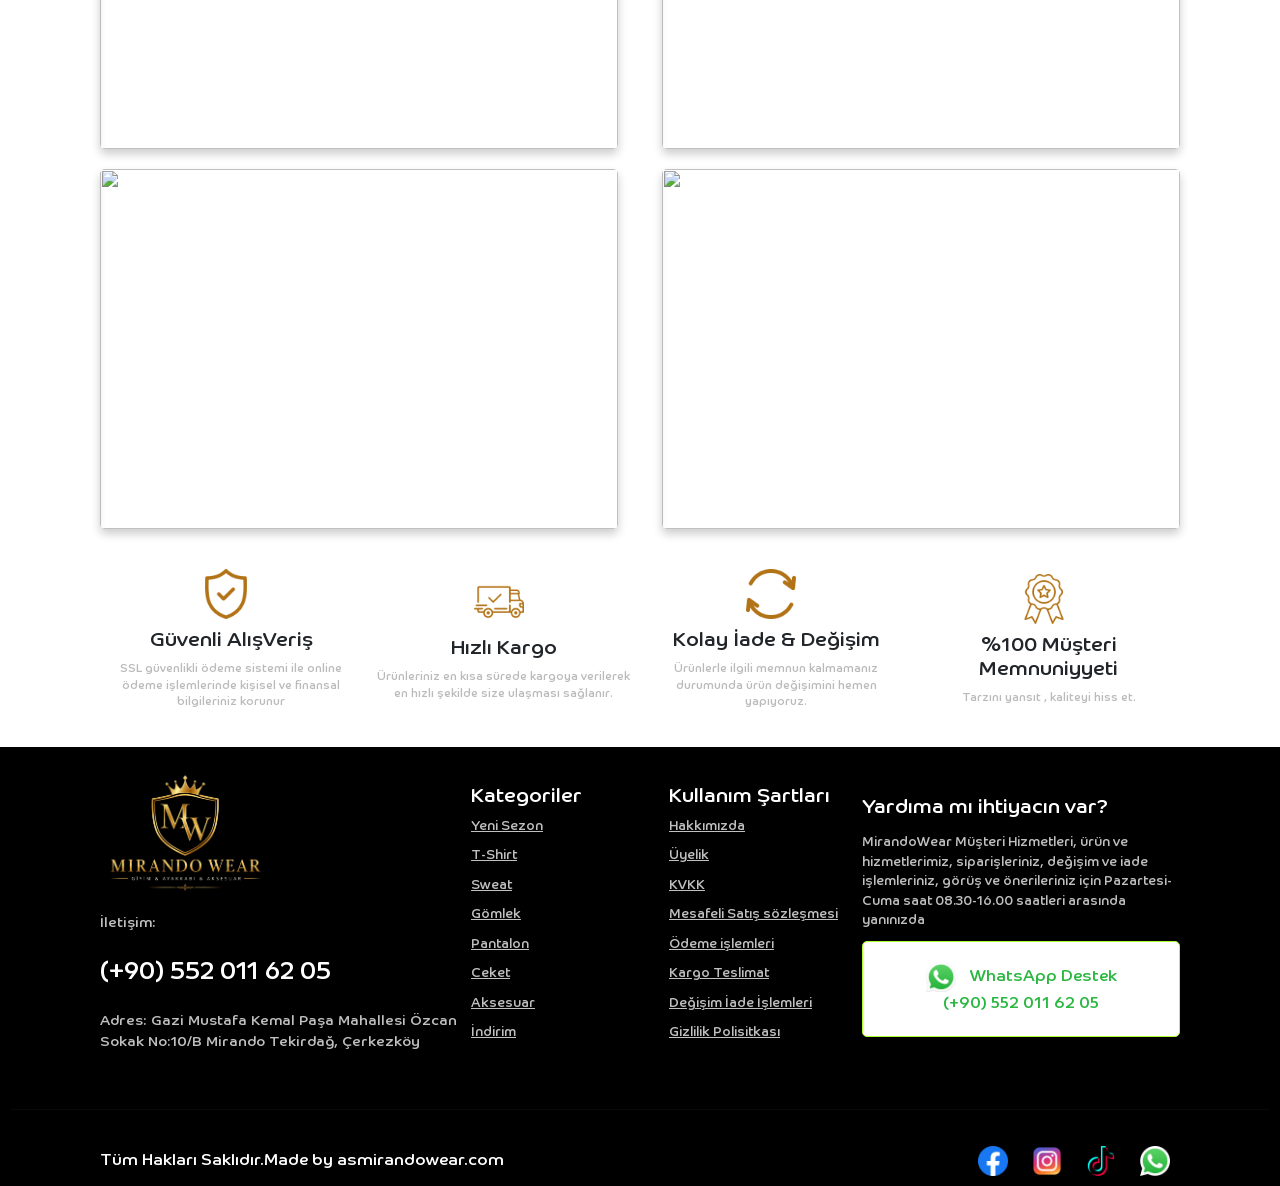
==== commit 507d6e94: "Add files via upload" ====
--- a/index.html
+++ b/index.html
@@ -49,16 +49,16 @@
           <a href="yeni_gelen.html"><img src="img/star.png" alt="" />Yeni Sezon</a>
         </li>
         <li>
-          <a href=""><img src="img/t-shirt.png" alt="" />T-shirt</a>
+          <a href="t-shirt.html"><img src="img/t-shirt.png" alt="" />T-shirt</a>
         </li>
         <li>
-          <a href=""><img src="img/sports.png" alt="" />Sweat</a>
+          <a href="sweat.html"><img src="img/sports.png" alt="" />Sweat</a>
         </li>
         <li>
-          <a href=""><img src="img/blouse.png" alt="" />Gömlek</a>
+          <a href="gomlek.html"><img src="img/blouse.png" alt="" />Gömlek</a>
         </li>
         <li>
-          <a href=""><img src="img/lab-coat.png" alt="" />Ceket</a>
+          <a href="ceket.html"><img src="img/lab-coat.png" alt="" />Ceket</a>
         </li>
         <li class="pantolon-list">
           <a href="">
@@ -67,20 +67,20 @@
             <img src="img/down-arrow.png" alt="" />
           </a>
           <ul class="drop-ul">
-            <li><a href="">Jean</a></li>
-            <li><a href="">Baggy</a></li>
-            <li><a href="">Kumaş Pantolon</a></li>
-            <li><a href="">Keten</a></li>
+            <li><a href="Jean.html">Jean</a></li>
+            <li><a href="baggy.html">Baggy</a></li>
+            <li><a href="kumas.html">Kumaş Pantolon</a></li>
+            <li><a href="keten.html">Keten</a></li>
           </ul>
         </li>
         <li>
-          <a href=""><img src="img/sweatpants.png" alt="" />Eşofman altı</a>
+          <a href="esofman.html"><img src="img/sweatpants.png" alt="" />Eşofman altı</a>
         </li>
         <li>
-          <a href=""><img src="img/shorts.png" alt="" />Şort</a>
+          <a href="sort.html"><img src="img/shorts.png" alt="" />Şort</a>
         </li>
         <li>
-          <a href=""><img src="img/suit.png" alt="" />Takım</a>
+          <a href="takim.html"><img src="img/suit.png" alt="" />Takım</a>
         </li>
         <li>
           <a href=""><img src="img/jacket.png" alt="" />Mont</a>
@@ -144,7 +144,7 @@
               </a>
               <div
                 id="collapseOne"
-                class="accordion-collapse collapse show"
+                class="accordion-collapse collapse "
                 aria-labelledby="headingOne"
                 data-bs-parent="#accordionExample"
               >
@@ -720,33 +720,33 @@
 
     <section class="overview">
       <div class="item-menu">
-        <a href=""
-          ><img src="https://modayakamoz.com/kategori/topuklu.png?v=01" alt=""
+        <a href="takim.html"
+          ><img src="https://modayakamoz.com/kategori/erkek/a.png?v=1" alt=""
         /></a>
       </div>
       <div class="item-menu">
-        <a href=""
-          ><img src="https://modayakamoz.com/kategori/panduf.png?v=01" alt=""
+        <a href="t-shirt.html"
+          ><img src="https://modayakamoz.com/kategori/erkek/s.png?v=1" alt=""
         /></a>
       </div>
       <div class="item-menu">
-        <a href=""
-          ><img src="https://modayakamoz.com/kategori/gunluk.png?v=01" alt=""
+        <a href="sweat.html"
+          ><img src="https://modayakamoz.com/kategori/erkek/sw.png?v=1" alt=""
         /></a>
       </div>
       <div class="item-menu">
-        <a href=""
-          ><img src="https://modayakamoz.com/kategori/babet.png?v=01" alt=""
+        <a href="Jean.html"
+          ><img src="https://modayakamoz.com/kategori/erkek/b.png?v=1" alt=""
         /></a>
       </div>
       <div class="item-menu">
-        <a href=""
-          ><img src="https://modayakamoz.com/kategori/cizme.png?v=01" alt=""
+        <a href="baggy.html"
+          ><img src="https://modayakamoz.com/kategori/erkek/pa.png?v=1" alt=""
         /></a>
       </div>
       <div class="item-menu">
-        <a href=""
-          ><img src="https://modayakamoz.com/kategori/bot.png?v=01" alt=""
+        <a href="ceket.html"
+          ><img src="https://modayakamoz.com/kategori/erkek/t.png?v=1" alt=""
         /></a>
       </div>
     </section>
--- a/style.css
+++ b/style.css
@@ -454,7 +454,7 @@
 /* From Uiverse.io by andrew-manzyk */ 
 .loader-menu{
     width: 100%;
-    height: 100vh;
+    height: 120vh;
     position: fixed;
     top: 0;
     left: 0;
@@ -473,6 +473,7 @@
   height: auto;
   position: relative;
   filter: drop-shadow(0 0 10px var(--shine-color));
+  top: -40px;
 }
 
 .loader #pegtopone {
@@ -636,12 +637,18 @@
 }
 .product .pro-img{
     width: 100%;
-    height: 30vh;
+    height: 50vh;
+    position: relative;
     
 }
 .product .pro-img img{
     width: 100%;
     height: 100%;
+    object-fit: cover;
+    transition: 0.3s;
+    position: absolute;
+    left: 0;
+    top: 0;
 }
 .product .pro-text{
     color: #B27317;
@@ -698,6 +705,18 @@
     transform: rotate(-45deg);
     z-index: 10;
 }
+.pro-2{
+    visibility: hidden;
+    opacity: 0;
+}
+.product:hover .pro-1{
+    visibility: hidden;
+    opacity: 0;
+}
+.product:hover .pro-2{
+    visibility: visible;
+    opacity: 1;
+}
 
 
 
@@ -979,7 +998,7 @@
         padding: 5px;
     }
     .offcanvas-top{
-        top: 96px;
+        top: 104px;
         height: auto;
     }
     .modal-backdrop{
@@ -1034,7 +1053,7 @@
         width: 15px;
     }
     .product .pro-img{
-        height: 30vh;
+        height: 40vh;
     }
     
 }
@@ -1047,6 +1066,6 @@
         font-size: 11px;
     }
     .product .pro-img{
-        height: 20vh;
+        height: 30vh;
     }
 }
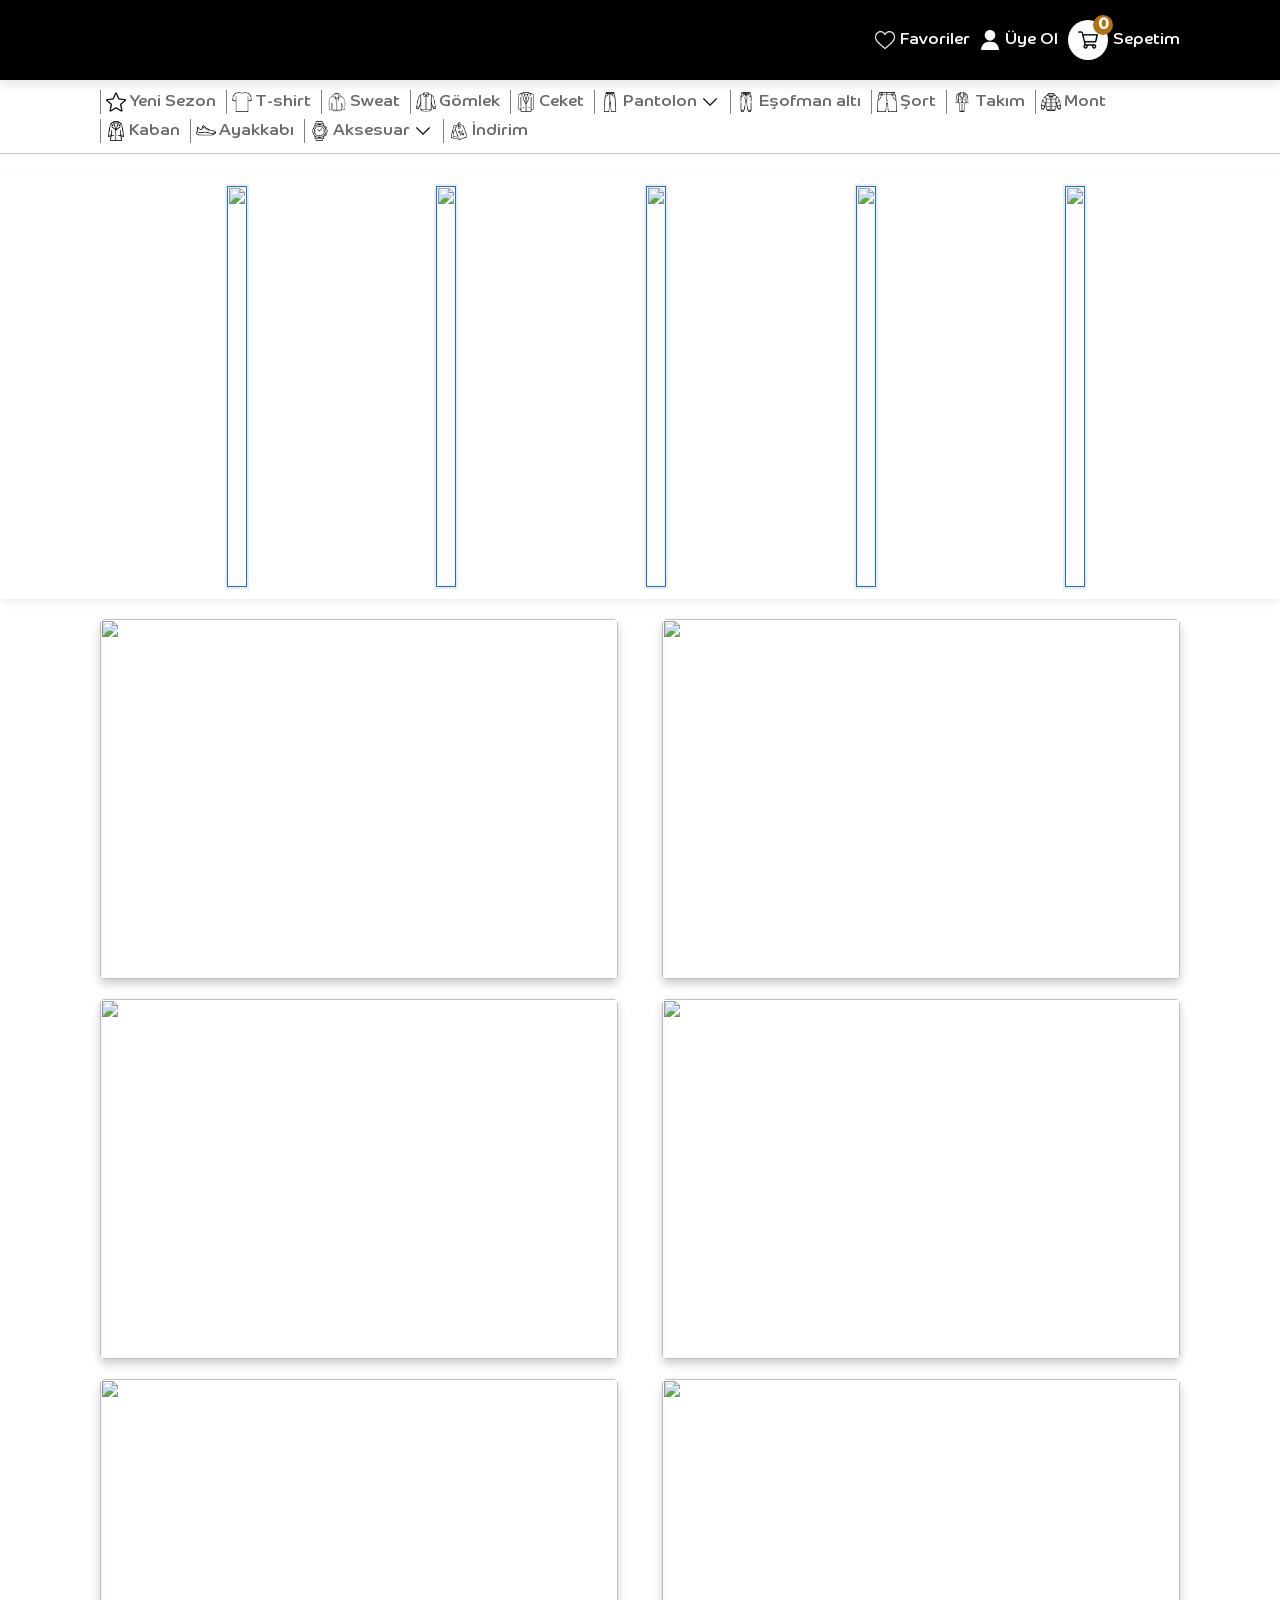
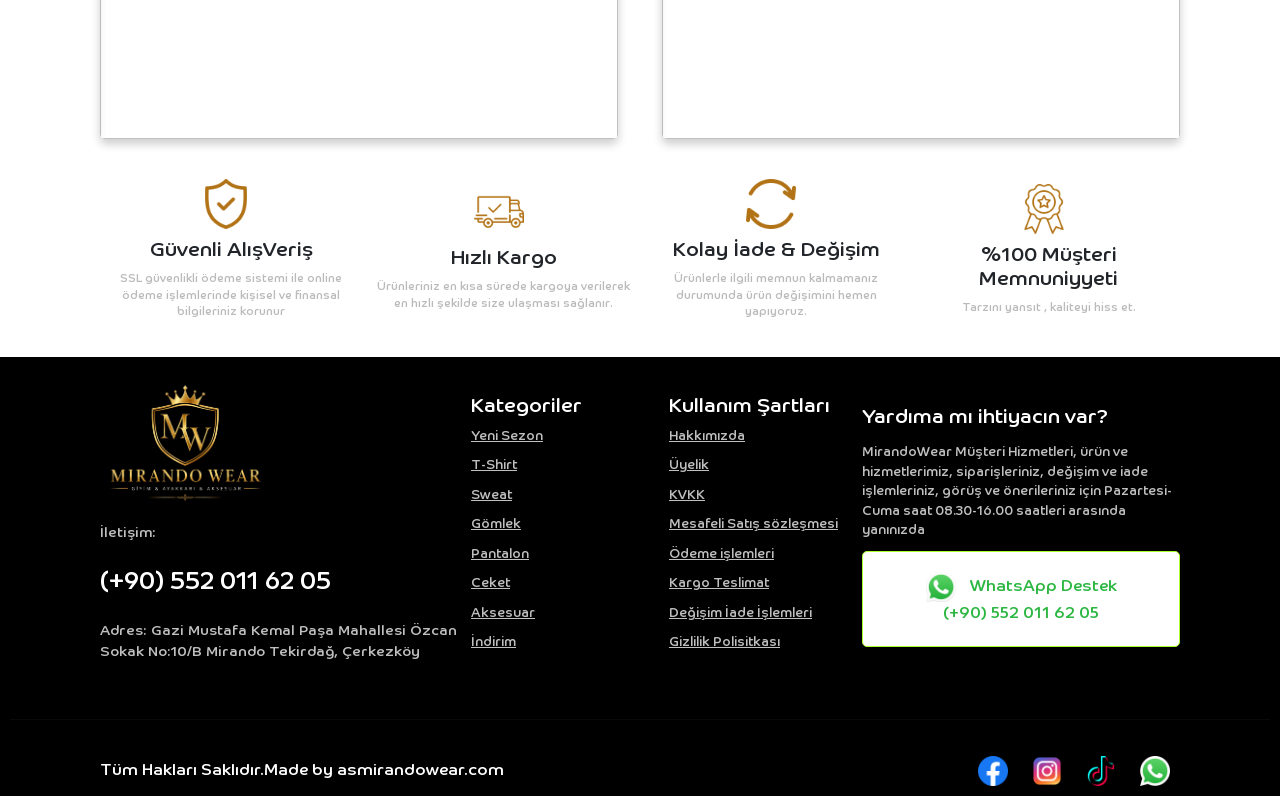
==== commit f4daa918: "Update index.html" ====
--- a/index.html
+++ b/index.html
@@ -9,8 +9,8 @@
       integrity="sha384-EVSTQN3/azprG1Anm3QDgpJLIm9Nao0Yz1ztcQTwFspd3yD65VohhpuuCOmLASjC"
       crossorigin="anonymous"
     />
-      <link rel="stylesheet" href="https://unpkg.com/aos@next/dist/aos.css" />
-      <link rel="icon" type="image/png" href="img/logo.jpeg">
+    <link rel="stylesheet" href="https://unpkg.com/aos@next/dist/aos.css" />
+    <link rel="icon" type="image/png" href="img/logo.jpeg" />
     <link rel="stylesheet" href="style.css" />
     <title>Asmirandowear</title>
   </head>
@@ -18,18 +18,18 @@
     <!-- Header-->
     <header>
       <div class="nav-logo">
-        <a href="index.html"><img src="img/logo.jpeg" alt="" /></a>
-        <input type="search" placeholder="Arayın..." />
+        <a href="index.html"><img src="img/logo-2-removebg-preview.png" alt="" /></a>
+       <!-- <input type="search" placeholder="Arayın..." /> -->
       </div>
       <div class="nav-user">
-        <a href=""><img src="img/heart.png" alt="" /></a>
+        <a href=""><img src="img/heart.png" alt="" />Favoriler</a>
         <a href=""><img src="img/user.png" alt="" />Üye Ol</a>
         <a class="sebet" href="">
           <div class="seb-icon">
             <img src="img/cart.png" alt="" />
             <div class="index">0</div>
           </div>
-          <span></span>
+          <span>Sepetim</span>
         </a>
         <div
           class="nav-bars"
@@ -46,7 +46,9 @@
     <section class="kategory">
       <ul>
         <li>
-          <a href="yeni_gelen.html"><img src="img/star.png" alt="" />Yeni Sezon</a>
+          <a href="yeni_gelen.html"
+            ><img src="img/star.png" alt="" />Yeni Sezon</a
+          >
         </li>
         <li>
           <a href="t-shirt.html"><img src="img/t-shirt.png" alt="" />T-shirt</a>
@@ -74,7 +76,9 @@
           </ul>
         </li>
         <li>
-          <a href="esofman.html"><img src="img/sweatpants.png" alt="" />Eşofman altı</a>
+          <a href="esofman.html"
+            ><img src="img/sweatpants.png" alt="" />Eşofman altı</a
+          >
         </li>
         <li>
           <a href="sort.html"><img src="img/shorts.png" alt="" />Şort</a>
@@ -130,7 +134,11 @@
         <div class="kategory-list">
           <div class="accordion" id="accordionExample">
             <div class="accordion-item">
-              <a href="yeni_gelen.html" class="accordion-header" id="headingOne">
+              <a
+                href="yeni_gelen.html"
+                class="accordion-header"
+                id="headingOne"
+              >
                 <button
                   class="accordion-button"
                   type="button"
@@ -144,7 +152,7 @@
               </a>
               <div
                 id="collapseOne"
-                class="accordion-collapse collapse "
+                class="accordion-collapse collapse"
                 aria-labelledby="headingOne"
                 data-bs-parent="#accordionExample"
               >
@@ -152,7 +160,7 @@
               </div>
             </div>
             <div class="accordion-item">
-              <a href="" class="accordion-header" id="headingTwo">
+              <a href="t-shirt.html" class="accordion-header" id="headingTwo">
                 <button
                   class="accordion-button collapsed"
                   type="button"
@@ -174,7 +182,7 @@
               </div>
             </div>
             <div class="accordion-item">
-              <a href="" class="accordion-header" id="headingThree">
+              <a href="sweat.html" class="accordion-header" id="headingThree">
                 <button
                   class="accordion-button collapsed"
                   type="button"
@@ -196,7 +204,7 @@
               </div>
             </div>
             <div class="accordion-item">
-              <a href="" class="accordion-header" id="headingFour">
+              <a href="gomlek.html" class="accordion-header" id="headingFour">
                 <button
                   class="accordion-button collapsed"
                   type="button"
@@ -218,7 +226,7 @@
               </div>
             </div>
             <div class="accordion-item">
-              <a href="" class="accordion-header" id="headingFive">
+              <a href="ceket.html" class="accordion-header" id="headingFive">
                 <button
                   class="accordion-button collapsed"
                   type="button"
@@ -261,7 +269,11 @@
                 <div class="accordion-body">
                   <div class="accordion" id="accordionExample1">
                     <div class="accordion-item">
-                      <h2 class="accordion-header" id="heading1">
+                      <a
+                        href="Jean.html"
+                        class="accordion-header"
+                        id="heading1"
+                      >
                         <button
                           class="accordion-button collapsed"
                           type="button"
@@ -272,7 +284,7 @@
                         >
                           Jean
                         </button>
-                      </h2>
+                      </a>
                       <div
                         id="collapse1"
                         class="accordion-collapse collapse"
@@ -283,7 +295,11 @@
                       </div>
                     </div>
                     <div class="accordion-item">
-                      <h2 class="accordion-header" id="heading2">
+                      <a
+                        href="baggy.html"
+                        class="accordion-header"
+                        id="heading2"
+                      >
                         <button
                           class="accordion-button collapsed"
                           type="button"
@@ -294,7 +310,7 @@
                         >
                           Baggy
                         </button>
-                      </h2>
+                      </a>
                       <div
                         id="collapse2"
                         class="accordion-collapse collapse"
@@ -305,7 +321,11 @@
                       </div>
                     </div>
                     <div class="accordion-item">
-                      <h2 class="accordion-header" id="heading3">
+                      <a
+                        href="kumas.html"
+                        class="accordion-header"
+                        id="heading3"
+                      >
                         <button
                           class="accordion-button collapsed"
                           type="button"
@@ -316,7 +336,7 @@
                         >
                           Kumaş Pantolon
                         </button>
-                      </h2>
+                      </a>
                       <div
                         id="collapse3"
                         class="accordion-collapse collapse"
@@ -327,7 +347,11 @@
                       </div>
                     </div>
                     <div class="accordion-item">
-                      <h2 class="accordion-header" id="heading4">
+                      <a
+                        href="keten.html"
+                        class="accordion-header"
+                        id="heading4"
+                      >
                         <button
                           class="accordion-button collapsed"
                           type="button"
@@ -338,7 +362,7 @@
                         >
                           Keten
                         </button>
-                      </h2>
+                      </a>
                       <div
                         id="collapse4"
                         class="accordion-collapse collapse"
@@ -353,7 +377,7 @@
               </div>
             </div>
             <div class="accordion-item">
-              <a href="" class="accordion-header" id="headingSeven">
+              <a href="esofman.html" class="accordion-header" id="headingSeven">
                 <button
                   class="accordion-button collapsed"
                   type="button"
@@ -375,7 +399,7 @@
               </div>
             </div>
             <div class="accordion-item">
-              <a href="" class="accordion-header" id="headingEight">
+              <a href="sort.html" class="accordion-header" id="headingEight">
                 <button
                   class="accordion-button collapsed"
                   type="button"
@@ -397,7 +421,7 @@
               </div>
             </div>
             <div class="accordion-item">
-              <a href="" class="accordion-header" id="headingNine">
+              <a href="takim.html" class="accordion-header" id="headingNine">
                 <button
                   class="accordion-button collapsed"
                   type="button"
@@ -647,31 +671,10 @@
     </div>
     <!--menu-->
     <main>
-      <div class="indirim" data-aos="zoom-in">
-        <a href="">
-          <img src="https://modayakamoz.com/kategori/uyg.png?v=01" alt="" />
-        </a>
-      </div>
-      <div class="indirim">
-        <div class="item">
-          <a href="">
-            <img src="https://modayakamoz.com/kategori/uyg.png?v=01" alt="" />
-          </a>
-        </div>
-        <div class="item" >
-          <a href="">
-            <img src="https://modayakamoz.com/kategori/kamp4.png?v=3" alt="" />
-          </a>
-        </div>
-        <div class="item">
-          <a href="">
-            <img src="https://modayakamoz.com/kategori/slider1.png?v=01" alt="" />
-          </a>
-        </div>
-      </div>
+
     </main>
     <!--karusel-->
-    <section class="carousell" >
+    <section class="carousell">
       <div class="marquee">
         <ul class="marquee-content">
           <li>
@@ -721,7 +724,7 @@
     <section class="overview">
       <div class="item-menu">
         <a href="takim.html"
-          ><img src="https://modayakamoz.com/kategori/erkek/a.png?v=1" alt=""
+          ><img src="https://modayakamoz.com/kategori/erkek/s.png?v=1" alt=""
         /></a>
       </div>
       <div class="item-menu">
@@ -1209,7 +1212,7 @@
       crossorigin="anonymous"
     ></script>
     <script src="https://cdnjs.cloudflare.com/ajax/libs/gsap/3.12.2/gsap.min.js"></script>
-      <script src="https://unpkg.com/aos@next/dist/aos.js"></script>
+    <script src="https://unpkg.com/aos@next/dist/aos.js"></script>
     <script src="app.js"></script>
   </body>
 </html>
--- a/style.css
+++ b/style.css
@@ -454,7 +454,7 @@
 /* From Uiverse.io by andrew-manzyk */ 
 .loader-menu{
     width: 100%;
-    height: 120vh;
+    height: 100dvh;
     position: fixed;
     top: 0;
     left: 0;
@@ -717,6 +717,182 @@
     visibility: visible;
     opacity: 1;
 }
+.product-image {
+    position: relative;
+    width: 50%;
+    display: flex;
+    flex-direction: column;
+    align-items: center;
+}
+.item-img{
+    height: 60vh;
+    width: 70%;
+}
+
+.main-image {
+    width: 100%;
+    height: 100%;
+    border-radius: 10px;
+    object-fit: contain;
+}
+
+.image-thumbnails {
+    display: flex;
+    justify-content: space-between;
+    margin-top: 10px;
+    height: 20vh;
+}
+
+.thumbnail {
+    width: 24%;
+    height: 100%;
+    cursor: pointer;
+    transition: transform 0.3s ease;
+    object-fit: cover;
+}
+
+.thumbnail:hover {
+    transform: scale(1.1);
+}
+
+.prev, .next {
+    position: absolute;
+    top: 50%;
+    transform: translateY(-50%);
+    background-color: rgba(0, 0, 0, 0.5);
+    color: white;
+    border: none;
+    padding: 10px;
+    font-size: 20px;
+    cursor: pointer;
+    border-radius: 5px;
+}
+
+.prev {
+    left: 10px;
+}
+
+.next {
+    right: 10px;
+}
+
+.product-details {
+    width: 45%;
+}
+
+.product-code {
+    font-size: 14px;
+    color: #888;
+}
+
+.product-price {
+    font-size: 24px;
+    font-weight: bold;
+    margin-top: 10px;
+}
+
+.product-shipping {
+    margin-top: 5px;
+    color: green;
+}
+
+.product-size {
+    display: flex;
+    gap: 10px;
+    margin-top: 20px;
+    align-items: center;
+}
+
+.size-btn {
+    background-color: #fff;
+    padding: 10px;
+    border: 0.3px solid rgba(128, 128, 128, 0.482);
+    border-radius: 5px;
+    cursor: pointer;
+    transition: 0.5s;
+}
+.size-btn.active{
+    border: 1px solid #B27317;
+    color: #B27317;
+}
+.size-btn.active:hover{
+    border: 1px solid #B27317;
+}
+.size-btn:hover {
+    border: 0.3px solid rgba(128, 128, 128, 1);
+}
+
+.add-to-cart {
+    background: linear-gradient(#B27317 , #d88c19) ;
+    box-shadow: 0 5px 10px #d88c19a4;
+    color: white;
+    padding: 15px;
+    width: 100%;
+    border: none;
+    border-radius: 5px;
+    margin-top: 20px;
+    font-size: 16px;
+    cursor: pointer;
+    transition: 0.4s;
+}
+.add-to-cart img{
+    width: 20px;
+    filter: invert(1);
+}
+
+.chat-a{
+    width: 100%;
+    padding: 15px;
+    margin-top: 10px;
+    background-color: #2CB742;
+    display: block;
+    text-align: center;
+    text-decoration: none;
+    color: #fff;
+    display: flex;
+    justify-content: center;
+    align-items: center;
+}
+.chat-a img{
+    width: 20px;
+    margin-right: 10px;
+}
+
+.chat-a:hover{
+    color: #fff;
+}
+
+.add-to-cart:hover {
+    box-shadow: none;
+}
+.product-sizing{
+    margin-top: 20px;
+}
+
+.size-chart-btn {
+    background-color: #f4f4f4;
+    padding: 10px;
+    border: 1px solid #ddd;
+    border-radius: 5px;
+    cursor: pointer;
+    margin-top: 10px;
+}
+
+.size-chart-btn:hover {
+    background-color: #ff6600;
+    color: white;
+}
+
+
+
+
+
+
+
+
+
+
+
 
 
 
@@ -943,6 +1119,18 @@
     .product{
         width: 49%;
     }
+    .tab-product{
+        flex-direction: column;
+    }
+    .item-img{
+        width: 100%;
+    }
+    .product-image{
+        width: 100%;
+    }
+    .product-details{
+        width: 100% ;
+    }
 
 
 }
@@ -1055,7 +1243,12 @@
     .product .pro-img{
         height: 40vh;
     }
-    
+    .image-thumbnails{
+        height: 15vh;
+    }
+    .size-btn{
+        font-size: 14px;
+    }
 }
 @media (max-width: 480px){
     :root {
@@ -1068,4 +1261,4 @@
     .product .pro-img{
         height: 30vh;
     }
-}+}
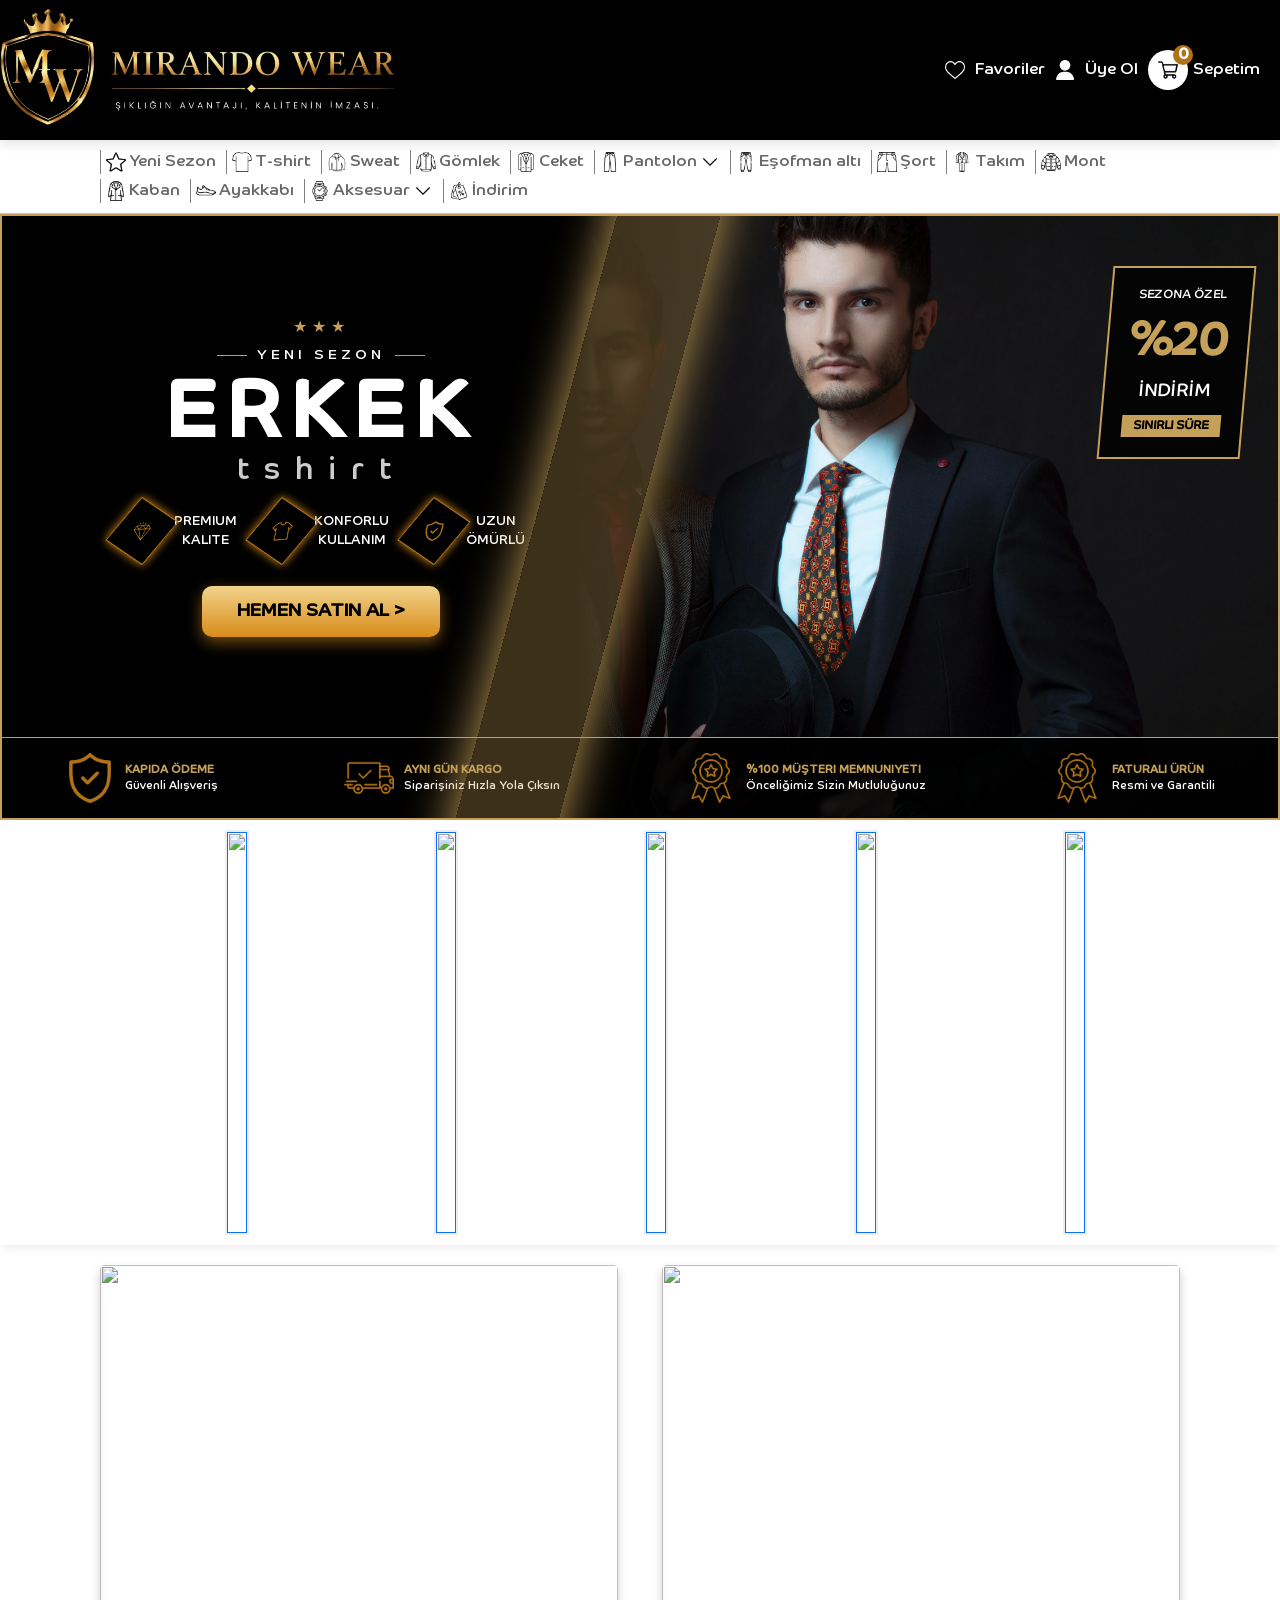
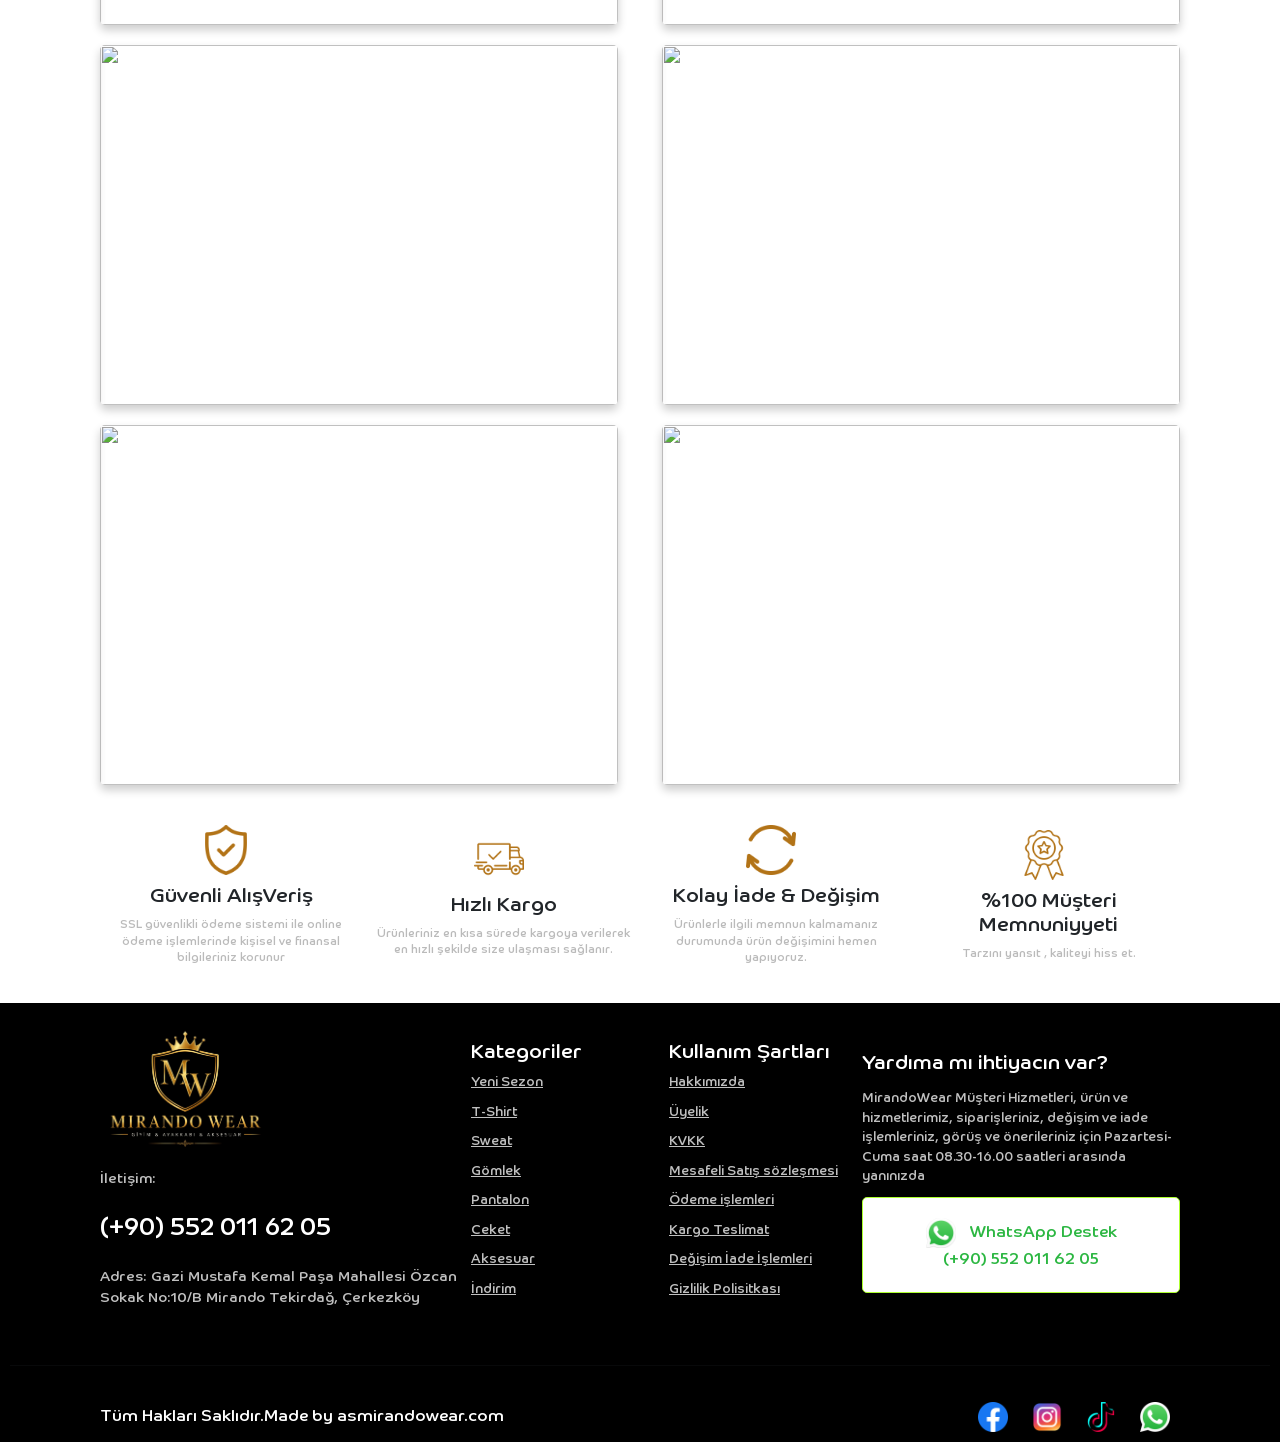
==== commit e1bdda0d: "Add files via upload" ====
--- a/index.html
+++ b/index.html
@@ -669,10 +669,47 @@
         </div>
       </div>
     </div>
-    <!--menu-->
-    <main>
+    <div class="banner">
+        <div class="content-left">
+            <div class="stars">★★★</div>
+            <div class="sub-title">Yeni Sezon</div>
+            <h1 class="main-title">ERKEK <span>tshirt</span></h1>
+            
+            <div class="features">
+                <div class="feature-item"><div> <img src="img/diamond.png" alt=""> </div>Premium <br> Kalite</div>
+                <div class="feature-item"><div> <img src="img/tshirt.png" alt=""> </div>Konforlu <br> Kullanım</div>
+                <div class="feature-item"><div> <img src="img/security.png" alt=""> </div>Uzun <br> Ömürlü</div>
+            </div>
 
-    </main>
+            <a href="#" class="btn-buy"><i class="fa-solid fa-bag-shopping"></i> HEMEN SATIN AL ></a>
+        </div>
+
+        <div class="discount-badge">
+            <h4>SEZONA ÖZEL</h4>
+            <div class="percent">%20</div>
+            <span class="text">İNDİRİM</span>
+            <div class="timer">SINIRLI SÜRE</div>
+        </div>
+
+        <div class="bottom-bar">
+            <div class="info-box">
+                <img src="img/security.png" alt="">
+                <div><b>Kapıda Ödeme</b> Güvenli Alışveriş</div>
+            </div>
+            <div class="info-box">
+                <img src="img/shipped.png" alt="">
+                <div><b>Aynı Gün Kargo</b> Siparişiniz Hızla Yola Çıksın</div>
+            </div>
+            <div class="info-box">
+                <img src="img/award.png" alt="">
+                <div><b>%100 Müşteri Memnuniyeti</b> Önceliğimiz Sizin Mutluluğunuz</div>
+            </div>
+            <div class="info-box">
+                <img src="img/award.png" alt="">
+                <div><b>Faturalı Ürün</b> Resmi ve Garantili</div>
+            </div>
+        </div>
+    </div>
     <!--karusel-->
     <section class="carousell">
       <div class="marquee">
--- a/style.css
+++ b/style.css
@@ -1,186 +1,206 @@
 @font-face {
-    font-family: 'Co Headline W';
-    src: url('CoHeadlineW-Regular.woff2') format('woff2'),
-    url('CoHeadlineW-Regular.woff') format('woff'),
-    url('CoHeadlineW-Regular.svg#CoHeadlineW-Regular') format('svg');
-    font-weight: normal;
-    font-style: normal;
-}
-*{
-    margin: 0;
-    padding: 0;
-    box-sizing: border-box;
-    font-family: system-ui, -apple-system, BlinkMacSystemFont, 'Segoe UI', Roboto, Oxygen, Ubuntu, Cantarell, 'Open Sans', 'Helvetica Neue', sans-serif;
-    font-family: 'Co Headline W';
-}
-body.no-scroll{
-    overflow: hidden;
-}
-header{
-    width: 100%;
-    display: flex;
-    align-items: center;
-    justify-content: space-between;
-    padding: 20px 100px;
-    box-shadow: 0 5px 10px rgba(0, 0, 0, 0.1);
-    position: relative;
-    z-index: 1051;
-    background-color: #000000;
-}
-.nav-logo{
-    display: flex;
-    align-items: center;
-    gap: 20px;
-    width: 60%;
-}
-.nav-logo img{
-    width: 100px;
-}
-.nav-logo>input{
-    width: 70%;
-    padding: 8px;
-    border: 0.3px solid rgba(128, 128, 128, 0.491);
-    border-radius: 5px;
-}
-.nav-logo>input:focus{
-    outline: none;
-    border: 0.3px solid rgba(128, 128, 128, 0.491);
-}
-.nav-bars{
-    display: none;
-}
-.nav-user{
-    display: flex;
-    align-items: center;
-    gap: 10px;
-}
-.nav-user>a{
-    text-decoration: none;
-    display: flex;
-    align-items: center;
-    gap: 5px;
-    color: #fff;
-}
-.nav-user>a img{
-    width: 20px;
-    filter: invert(1);
+  font-family: "Co Headline W";
+  src:
+    url("CoHeadlineW-Regular.woff2") format("woff2"),
+    url("CoHeadlineW-Regular.woff") format("woff"),
+    url("CoHeadlineW-Regular.svg#CoHeadlineW-Regular") format("svg");
+  font-weight: normal;
+  font-style: normal;
+}
+* {
+  margin: 0;
+  padding: 0;
+  box-sizing: border-box;
+  font-family:
+    system-ui,
+    -apple-system,
+    BlinkMacSystemFont,
+    "Segoe UI",
+    Roboto,
+    Oxygen,
+    Ubuntu,
+    Cantarell,
+    "Open Sans",
+    "Helvetica Neue",
+    sans-serif;
+  font-family: "Co Headline W";
+}
+body.no-scroll {
+  overflow: hidden;
+}
+header {
+  width: 100%;
+  display: flex;
+  align-items: center;
+  justify-content: space-between;
+  padding: 0px 0px;
+  box-shadow: 0 5px 10px rgba(0, 0, 0, 0.1);
+  position: relative;
+  z-index: 1051;
+  background-color: #000000;
+}
+.nav-logo {
+  display: flex;
+  align-items: center;
+  gap: 20px;
+  width: 60%;
+}
+.nav-logo img {
+  width: 400px;
+}
+.nav-logo > input {
+  width: 70%;
+  padding: 8px;
+  border: 0.3px solid rgba(128, 128, 128, 0.491);
+  border-radius: 5px;
+}
+.nav-logo > input:focus {
+  outline: none;
+  border: 0.3px solid rgba(128, 128, 128, 0.491);
+}
+.nav-bars {
+  display: none;
+}
+.nav-user {
+  display: flex;
+  align-items: center;
+  gap: 10px;
+}
+.nav-user > a {
+  text-decoration: none;
+  display: flex;
+  align-items: center;
+  gap: 10px;
+  color: #fff;
+}
+.nav-user > a img {
+  width: 20px;
+  filter: invert(1);
 }
 .sebet {
-    display: flex;
-    align-items: center;
-    gap: 5px;
-}
-.sebet .seb-icon{
-    background-color: #fff;
-    padding: 10px;
-    border-radius: 50%;
-    display: flex;
-    align-items: center;
-    justify-content: center;
-    position: relative;
-}
-.sebet .seb-icon>img{
-    width: 20px;
-    filter: invert(0);
-}
-.sebet .seb-icon .index{
-    border-radius: 50%;
-    width: 10px;
-    height: 10px;
-    color: #fff;
-    background-color: #B27317;
-    position: absolute;
-    top: -5px;
-    right: -5px;
-    padding: 10px;
-    display: flex;
-    align-items: center;
-    justify-content: center;
-    font-weight: 600;
-}
-.kategory{
-    width: 100%;
-    padding: 10px 100px;
-    border-bottom: 0.3px solid rgba(128, 128, 128, 0.461);
-}
-.kategory>ul{
-    display: flex;
-    align-items: center;
-    list-style: none;
-    padding: 0;
-    flex-wrap: wrap;
-    margin: 0;
-    gap: 5px;
-}
-.kategory>ul li a{
-    text-decoration: none;
-    color: #00000097;
-    border-left: 0.3px solid gray;
-    padding: 0px 5px;
-    display: flex;
-    align-items: center;
-    gap: 3px;
-    transition: 0.3s;
-}
-.kategory>ul li a img{
-    width:20px;
-    height: 20px;
-}
-main{
-    width: 100%;
-    padding: 10px 100px;
-    display: flex;
-    align-items: center;
-    gap: 15px;
-}
-main .indirim{
-    width: 50%;
-    height: 350px;
-    border-radius: 5px;
-    overflow: hidden;
-    display: flex;
-    gap: 10px;
-    align-items: center;
-    justify-content: space-between;
-    flex-wrap: wrap;
-}
-main .indirim .item{
-    width: 48%;
-    height: 50%;
-    overflow: hidden;
-    border-radius: 5px;
-}
-main .indirim .item:last-child{
-    width: 100%;
-}
-main .indirim img{
-    width: 100%;
-    height: 100%;
-    object-fit: cover;
-    transition: 0.3s;
-}
-main .indirim a{
-    width: 100%;
-    height: 100%;
-}
-main .indirim a img:hover{
-    scale: 1.1;
+  display: flex;
+  align-items: center;
+  gap: 5px !important;
+}
+.sebet .seb-icon {
+  background-color: #fff;
+  padding: 10px;
+  border-radius: 50%;
+  display: flex;
+  align-items: center;
+  justify-content: center;
+  position: relative;
+}
+.sebet .seb-icon > img {
+  width: 20px;
+  filter: invert(0);
+}
+.sebet .seb-icon .index {
+  border-radius: 50%;
+  width: 10px;
+  height: 10px;
+  color: #fff;
+  background-color: #b27317;
+  position: absolute;
+  top: -5px;
+  right: -5px;
+  padding: 10px;
+  display: flex;
+  align-items: center;
+  justify-content: center;
+  font-weight: 600;
+}
+.kategory {
+  width: 100%;
+  padding: 10px 100px;
+  border-bottom: 0.3px solid rgba(128, 128, 128, 0.461);
+}
+.kategory > ul {
+  display: flex;
+  align-items: center;
+  list-style: none;
+  padding: 0;
+  flex-wrap: wrap;
+  margin: 0;
+  gap: 5px;
+}
+.kategory > ul li a {
+  text-decoration: none;
+  color: #00000097;
+  border-left: 0.3px solid gray;
+  padding: 0px 5px;
+  display: flex;
+  align-items: center;
+  gap: 3px;
+  transition: 0.3s;
+}
+.kategory > ul li a img {
+  width: 20px;
+  height: 20px;
+}
+main {
+  width: 100%;
+  padding: 10px 100px;
+  display: flex;
+  align-items: center;
+  gap: 15px;
+}
+.menu-content {
+  width: 100%;
+  display: flex;
+  justify-content: center;
+  gap: 10px;
+}
+.menu-content span {
+  display: flex;
+  align-items: center;
+  color: #fff;
+  text-shadow: 0 0 10px #b27317;
+}
+.menu-content span div {
+  padding: 10px;
+  border-radius: 50%;
+  border: 0.5px solid #ffd700;
+  display: flex;
+  align-items: center;
+  justify-content: center;
+  margin-right: 5px;
+  box-shadow: 0 0 10px #b27317;
+}
+.menu-content span div img {
+  width: 30px;
+}
+.indirim a {
+  text-align: center;
+  display: inline-block;
+  text-decoration: none;
+}
+.indirim a img {
+  width: 60%;
 }
 :root {
   --marquee-width: 100%;
   --marquee-height: 45vh;
   /* --marquee-elements: 12; */ /* defined with JavaScript */
   --marquee-elements-displayed: 5;
-  --marquee-element-width: calc(var(--marquee-width) / var(--marquee-elements-displayed));
+  --marquee-element-width: calc(
+    var(--marquee-width) / var(--marquee-elements-displayed)
+  );
   --marquee-animation-duration: calc(var(--marquee-elements) * 5s);
 }
-
-.carousell{
-    width: 100%;
-    display: flex;
-    justify-content: center;
-    padding: 10px 100px;
-    box-shadow:  0 0.125rem 0.3rem -0.0625rem rgba(0, 0, 0, 0.03), 0 0.275rem 0.75rem -0.0625rem rgba(0, 0, 0, 0.06);
+.indirim .bg-man {
+  width: 100%;
+  height: auto;
+}
+
+.carousell {
+  width: 100%;
+  display: flex;
+  justify-content: center;
+  padding: 10px 100px;
+  box-shadow:
+    0 0.125rem 0.3rem -0.0625rem rgba(0, 0, 0, 0.03),
+    0 0.275rem 0.75rem -0.0625rem rgba(0, 0, 0, 0.06);
 }
 
 .marquee {
@@ -201,8 +221,14 @@
   animation-play-state: paused;
 } */
 @keyframes scrolling {
-  0% { transform: translateX(0); }
-  100% { transform: translateX(calc(-1 * var(--marquee-element-width) * var(--marquee-elements))); }
+  0% {
+    transform: translateX(0);
+  }
+  100% {
+    transform: translateX(
+      calc(-1 * var(--marquee-element-width) * var(--marquee-elements))
+    );
+  }
 }
 .marquee-content li {
   display: flex;
@@ -214,8 +240,8 @@
   width: var(--marquee-element-width);
   white-space: nowrap;
 }
-.marquee-content li a{
-    height: 100%;
+.marquee-content li a {
+  height: 100%;
 }
 .marquee-content li a img {
   width: 100%;
@@ -224,256 +250,256 @@
   object-fit: cover;
   transition: 0.3s;
 }
-.marquee-content li a img:hover{
-    scale: 1.1;
-}
-.pantolon-list{
-    position: relative;
-}
-.drop-ul{
-    width: 150px;
-    position: absolute;
-    top: 28px;
-    left: 0;
-    background-color: #fff;
-    padding: 0px;
-    list-style: none;
-    visibility: hidden;
-    transition: 0.3s;
-    opacity: 0;
-    z-index: 999999999999;
-}
-.pantolon-list:hover .drop-ul{
-    visibility: visible;
-    opacity: 1;
-}
-.drop-ul li{
-    padding: 5px;
-}
-.drop-ul li>a{
-    padding: 5px 0px !important;
-    color: #B27317 !important;
-    white-space: nowrap;
-    transition: 0.3s;
-    border: none !important;
-}
-.drop-ul li:hover{
-    background-color: #B27317;
-
-}
-.drop-ul li:hover a{
-    color: #fff !important; 
-}
-.kategory>ul li:hover a{
-    color: #B27317;
-}
-.overview{
-    width: 100%;
-    padding: 20px 100px;
-    display: flex;
-    flex-wrap: wrap;
-    gap: 20px;
-    justify-content: space-between;
-    overflow: hidden;
-}
-.overview .item-menu{
-    width: 48%;
-    height: 40vh;border-radius: 5px;
-    box-shadow: 0 5px 10px rgba(0, 0, 0, 0.2);
-    overflow: hidden;
-    position: relative;
-    transition: 0.3s;
-}
-.overview .item-menu:before{
-    content: 'Keşfet';
-    display: flex;
-    align-items: center;
-    justify-content: center;
-    position: absolute;
-    left: 0;
-    top: 0;
-    width: 30%;
-    height: 100%;
-    background-color: #000;
-    font-size: 2em;
-    color: #fff;
-    transition: 0.3s;
-    transform: translateX(-110%);
-    z-index: 2;
-    font-weight: 600;
-    box-shadow:  0 5px 10px 10px #706a6a94;
-    opacity: 0.8;
-}
-.overview .item-menu:hover:before{
-    transform: translateX(0);
-}
-.overview .item-menu:hover{
-    box-shadow: none;
-}
-.overview .item-menu a img{
-    width: 100%;
-    height: 100%;
-    object-fit: cover;
-    transition: 0.3s;
-    position: relative;
-    z-index: 1;
-}
-.overview .item-menu:hover a img{
-    scale: 1.1;
-}
-.services{
-    padding: 20px 100px;
-    width: 100%;
-    display: flex;
-    align-items: center;
-    gap: 10px;
-}
-.service-item{
-    width: 25%;
-    text-align: center;
-}
-.service-item .service-img img{
-    width: 50px;
-    height: 50px;
-    margin-right: 10px;
-    margin-bottom: 10px;
-}
-.service-item .service-text h3{
-    margin-bottom: 15px;
-}
-.service-item .service-text P{
-    color: rgba(128, 128, 128, 0.541);
-    font-size: 11px;
-}
-footer{
-    width: 100%;
-    padding: 20px 100px;
-    background-color: #000;
-    color: #fff;
-    display: flex;
-    gap: 20px;
-}
-footer .item-1{
-    width: 70%;
-    display: flex;
-    align-items: center;
-}
-footer .item-2{
-    width: 30%;
-    display: flex;
-    flex-direction: column;
-    justify-content: center;
-}
-footer .item-1>.footer-logo{
-    width: 50%;
-    display: flex;
-    flex-direction: column;
-}
-footer .item-1>.footer-logo img{
-    width: 170px;
-}
-footer .item-1>.footer-logo span{
-    color: #f7f7f7c6;
-    margin: 10px 0px;
-    font-size: 14px;
-}
-footer .item-1>.footer-logo .call{
-    font-size: 25px;
-    color: #fff;
-}
-footer .item-1> .footer-company{
-    display: flex;
-    align-items: center;
-    gap: 25px;
-    width: 50%;
-}
-footer .item-1> .footer-company>div{
-    width: 100%;
-    display: flex;
-    flex-direction: column;
-    
-}
-footer .item-1> .footer-company>div a{
-    margin: 5px 0;
-    color: #f7f7f7c6;
-    white-space: nowrap;
-    font-size: 13px;
-}
-footer .item-1> .footer-company>div span{
-    color: #fff;
-    font-size: 20px;
-}
-.item-2 span{
-    color: #f7f7f7c6;
-    font-size: 13px;
-}
-.item-2 span:first-child{
-    color: #fff;
-    font-size: 20px;
-    margin-bottom: 10px;
-}
-.item-2 a{
-    text-decoration: none;
-    padding: 20px;
-    border: 1px solid greenyellow;
-    border-radius: 5px;
-    text-align: center;
-    color: #2CB742;
-    background-color: #fff;
-    margin-top: 10px;
-}
-.item-2 a img{
-    width: 30px;
-    margin-right: 10px;
-}
-.dark{
-    width: 100%;
-    background-color: #000;
-    padding: 10px;
-}
-.dark hr{
-    background-color: #eee;
-}
-.copyright{
-    width: 100%;
-    display: flex;
-    justify-content: space-between;
-    align-items: center;
-    padding: 10px 100px;
-    background-color: #000;
-}
-.copyright p{
-    color: #fff;
-    margin: 0;
-}
-.sosial span a img{
-    width: 30px;
-    margin: 0px 10px;
+.marquee-content li a img:hover {
+  scale: 1.1;
+}
+.pantolon-list {
+  position: relative;
+}
+.drop-ul {
+  width: 150px;
+  position: absolute;
+  top: 28px;
+  left: 0;
+  background-color: #fff;
+  padding: 0px;
+  list-style: none;
+  visibility: hidden;
+  transition: 0.3s;
+  opacity: 0;
+  z-index: 999999999999;
+}
+.pantolon-list:hover .drop-ul {
+  visibility: visible;
+  opacity: 1;
+}
+.drop-ul li {
+  padding: 5px;
+}
+.drop-ul li > a {
+  padding: 5px 0px !important;
+  color: #b27317 !important;
+  white-space: nowrap;
+  transition: 0.3s;
+  border: none !important;
+}
+.drop-ul li:hover {
+  background-color: #b27317;
+}
+.drop-ul li:hover a {
+  color: #fff !important;
+}
+.kategory > ul li:hover a {
+  color: #b27317;
+}
+.overview {
+  width: 100%;
+  padding: 20px 100px;
+  display: flex;
+  flex-wrap: wrap;
+  gap: 20px;
+  justify-content: space-between;
+  overflow: hidden;
+}
+.overview .item-menu {
+  width: 48%;
+  height: 40vh;
+  border-radius: 5px;
+  box-shadow: 0 5px 10px rgba(0, 0, 0, 0.2);
+  overflow: hidden;
+  position: relative;
+  transition: 0.3s;
+}
+.overview .item-menu:before {
+  content: "Keşfet";
+  display: flex;
+  align-items: center;
+  justify-content: center;
+  position: absolute;
+  left: 0;
+  top: 0;
+  width: 30%;
+  height: 100%;
+  background-color: #000;
+  font-size: 2em;
+  color: #fff;
+  transition: 0.3s;
+  transform: translateX(-110%);
+  z-index: 2;
+  font-weight: 600;
+  box-shadow: 0 5px 10px 10px #706a6a94;
+  opacity: 0.8;
+}
+.overview .item-menu:hover:before {
+  transform: translateX(0);
+}
+.overview .item-menu:hover {
+  box-shadow: none;
+}
+.overview .item-menu a img {
+  width: 100%;
+  height: 100%;
+  object-fit: cover;
+  transition: 0.3s;
+  position: relative;
+  z-index: 1;
+}
+.overview .item-menu:hover a img {
+  scale: 1.1;
+}
+.services {
+  padding: 20px 100px;
+  width: 100%;
+  display: flex;
+  align-items: center;
+  gap: 10px;
+}
+.service-item {
+  width: 25%;
+  text-align: center;
+}
+.service-item .service-img img {
+  width: 50px;
+  height: 50px;
+  margin-right: 10px;
+  margin-bottom: 10px;
+}
+.service-item .service-text h3 {
+  margin-bottom: 15px;
+}
+.service-item .service-text P {
+  color: rgba(128, 128, 128, 0.541);
+  font-size: 11px;
+}
+footer {
+  width: 100%;
+  padding: 20px 100px;
+  background-color: #000;
+  color: #fff;
+  display: flex;
+  gap: 20px;
+}
+footer .item-1 {
+  width: 70%;
+  display: flex;
+  align-items: center;
+}
+footer .item-2 {
+  width: 30%;
+  display: flex;
+  flex-direction: column;
+  justify-content: center;
+}
+footer .item-1 > .footer-logo {
+  width: 50%;
+  display: flex;
+  flex-direction: column;
+}
+footer .item-1 > .footer-logo img {
+  width: 170px;
+}
+footer .item-1 > .footer-logo span {
+  color: #f7f7f7c6;
+  margin: 10px 0px;
+  font-size: 14px;
+}
+footer .item-1 > .footer-logo .call {
+  font-size: 25px;
+  color: #fff;
+}
+footer .item-1 > .footer-company {
+  display: flex;
+  align-items: center;
+  gap: 25px;
+  width: 50%;
+}
+footer .item-1 > .footer-company > div {
+  width: 100%;
+  display: flex;
+  flex-direction: column;
+}
+footer .item-1 > .footer-company > div a {
+  margin: 5px 0;
+  color: #f7f7f7c6;
+  white-space: nowrap;
+  font-size: 13px;
+}
+footer .item-1 > .footer-company > div span {
+  color: #fff;
+  font-size: 20px;
+}
+.item-2 span {
+  color: #f7f7f7c6;
+  font-size: 13px;
+}
+.item-2 span:first-child {
+  color: #fff;
+  font-size: 20px;
+  margin-bottom: 10px;
+}
+.item-2 a {
+  text-decoration: none;
+  padding: 20px;
+  border: 1px solid greenyellow;
+  border-radius: 5px;
+  text-align: center;
+  color: #2cb742;
+  background-color: #fff;
+  margin-top: 10px;
+}
+.item-2 a img {
+  width: 30px;
+  margin-right: 10px;
+}
+.dark {
+  width: 100%;
+  background-color: #000;
+  padding: 10px;
+}
+.dark hr {
+  background-color: #eee;
+}
+.copyright {
+  width: 100%;
+  display: flex;
+  justify-content: space-between;
+  align-items: center;
+  padding: 10px 100px;
+  background-color: #000;
+}
+.copyright p {
+  color: #fff;
+  margin: 0;
+}
+.sosial span a img {
+  width: 30px;
+  margin: 0px 10px;
 }
 /* Loader */
-/* From Uiverse.io by andrew-manzyk */ 
-.loader-menu{
-    width: 100%;
-    height: 100dvh;
-    position: fixed;
-    top: 0;
-    left: 0;
-    display: flex;
-    align-items: center;
-    justify-content: center;
-    background-color: #000;
-    z-index: 9999999999999;
-    transition: opacity 0.4s ease, visibility 0.4s ease;
+/* From Uiverse.io by andrew-manzyk */
+.loader-menu {
+  width: 100%;
+  height: 100dvh;
+  position: fixed;
+  top: 0;
+  left: 0;
+  display: flex;
+  align-items: center;
+  justify-content: center;
+  background-color: #000;
+  z-index: 9999999999999;
+  transition:
+    opacity 0.4s ease,
+    visibility 0.4s ease;
 }
 .loader {
-  --fill-color: #B27317;
+  --fill-color: #b27317;
   --shine-color: #5c3d9933;
   transform: scale(0.5); /* You can change the size */
   width: 100px;
   height: auto;
   position: relative;
   filter: drop-shadow(0 0 10px var(--shine-color));
-  top: -40px;
 }
 
 .loader #pegtopone {
@@ -569,696 +595,996 @@
     opacity: 0;
   }
 }
-.kat-menu{
-    padding: 10px 100px;
-    background-color: #B27317;
-    width: 100%;
-    height: 25vh;
-    display: flex;
-    align-items: center;
-    justify-content: space-between;
-    position: relative;
-}
-.menu-title{
-    color: #fff;
-}
-.breadcrumb li a{
-    color: #fff;
-    display: flex;
-}
-.breadcrumb li a img{
-    width: 20px;
-    margin-right: 5px;
-}
-.filtr{
-    width: 100%;
-    padding: 0 100px;
-}
-.filtr-tab{
-    width: 100%;
-    background-color: #fff;
-    padding: 40px;
-    box-shadow: 0 5px 10px rgba(0, 0, 0, 0.1);
-    border-radius: 5px;
-    transform: translateY(-40px);
-    display: flex;
-    justify-content: space-between;
-    align-items: center;
-}
-.filtr-tab .btn{
-    border: 0.3px solid rgba(128, 128, 128, 0.479);
-    border-radius: 5px;
-    display: flex;
-    align-items: center;
-}
-.filtr-tab .btn img{
-    width: 20px;
-    margin-right: 5px;
-}
-.product-menu{
-    width: 100%;
-    display: flex;
-    align-items: center;
-    justify-content: space-between;
-    gap: 10px;
-    padding: 0 100px;
-    flex-wrap: wrap;
-}
-.product{
-    width: 24%;
-    padding: 10px;
-    border-radius: 5px;
-    box-shadow: 0 5px 10px rgba(0, 0, 0, 0.2);
-    text-decoration: none;
-    position: relative;
-    overflow: hidden;
-    margin-top: 15px;
-    transition: 0.3s;
-}
-.product .pro-img{
-    width: 100%;
-    height: 50vh;
-    position: relative;
-    
-}
-.product .pro-img img{
-    width: 100%;
-    height: 100%;
-    object-fit: cover;
-    transition: 0.3s;
-    position: absolute;
-    left: 0;
-    top: 0;
-}
-.product .pro-text{
-    color: #B27317;
-}
-.product .pro-text h4{
-    font-size: 16px;
-}
-.product .pro-text .stars{
-    display: flex;
-    gap: 5px;
-    margin: 5px 0;
-}
-.product .pro-text .stars img{
-    width: 20px;
-}
-.like{
+.kat-menu {
+  padding: 10px 100px;
+  background-color: #b27317;
+  width: 100%;
+  height: 25vh;
+  display: flex;
+  align-items: center;
+  justify-content: space-between;
+  position: relative;
+}
+.menu-title {
+  color: #fff;
+}
+.breadcrumb li a {
+  color: #fff;
+  display: flex;
+}
+.breadcrumb li a img {
+  width: 20px;
+  margin-right: 5px;
+}
+.filtr {
+  width: 100%;
+  padding: 0 100px;
+}
+.filtr-tab {
+  width: 100%;
+  background-color: #fff;
+  padding: 40px;
+  box-shadow: 0 5px 10px rgba(0, 0, 0, 0.1);
+  border-radius: 5px;
+  transform: translateY(-40px);
+  display: flex;
+  justify-content: space-between;
+  align-items: center;
+}
+.filtr-tab .btn {
+  border: 0.3px solid rgba(128, 128, 128, 0.479);
+  border-radius: 5px;
+  display: flex;
+  align-items: center;
+}
+.filtr-tab .btn img {
+  width: 20px;
+  margin-right: 5px;
+}
+.product-menu {
+  width: 100%;
+  display: flex;
+  align-items: center;
+  justify-content: space-between;
+  gap: 10px;
+  padding: 0 100px;
+  flex-wrap: wrap;
+}
+.product {
+  width: 24%;
+  padding: 10px;
+  border-radius: 5px;
+  box-shadow: 0 5px 10px rgba(0, 0, 0, 0.2);
+  text-decoration: none;
+  position: relative;
+  overflow: hidden;
+  margin-top: 15px;
+  transition: 0.3s;
+}
+.product .pro-img {
+  width: 100%;
+  height: 50vh;
+  position: relative;
+}
+.product .pro-img img {
+  width: 100%;
+  height: 100%;
+  object-fit: cover;
+  transition: 0.3s;
+  position: absolute;
+  left: 0;
+  top: 0;
+}
+.product .pro-text {
+  color: #b27317;
+}
+.product .pro-text h4 {
+  font-size: 16px;
+}
+.product .pro-text .stars {
+  display: flex;
+  gap: 5px;
+  margin: 5px 0;
+}
+.product .pro-text .stars img {
+  width: 20px;
+}
+.like {
+  width: 50px;
+  height: 50px;
+  position: absolute;
+  right: 10px;
+  top: 10px;
+  box-shadow: 0 5px 10px rgba(0, 0, 0, 0.1);
+  background-color: #fff;
+  z-index: 9;
+  display: flex;
+  align-items: center;
+  justify-content: center;
+  border-radius: 50%;
+  transition: 0.3s;
+  transform: translateX(130%);
+}
+.like img {
+  width: 25px;
+}
+.product:hover .like {
+  transform: translateX(0);
+}
+.like:hover {
+  background-color: #b27317;
+}
+.like:hover img {
+  filter: invert(1);
+}
+.product::before {
+  width: 200px;
+  padding: 5px;
+  content: "Yeni";
+  position: absolute;
+  top: 17px;
+  left: -70px;
+  background-color: #32c787;
+  text-align: center;
+  color: #fff;
+  transform: rotate(-45deg);
+  z-index: 10;
+}
+.pro-2 {
+  visibility: hidden;
+  opacity: 0;
+}
+.product:hover .pro-1 {
+  visibility: hidden;
+  opacity: 0;
+}
+.product:hover .pro-2 {
+  visibility: visible;
+  opacity: 1;
+}
+.product-image {
+  position: relative;
+  width: 50%;
+  display: flex;
+  flex-direction: column;
+  align-items: center;
+}
+.item-img {
+  height: 60vh;
+  width: 70%;
+}
+main {
+  width: 100%;
+  background-color: #000;
+  display: flex;
+  align-items: center;
+  justify-content: space-between;
+  padding: 15px 100px;
+}
+.content-icon > img {
+  width: 20px;
+}
+.content-icon {
+  padding: 10px;
+  border-radius: 50%;
+  color: #d88c19;
+  border: 1px solid #d88c19;
+  box-shadow: 0 5px 10px #d88c19a0;
+}
+.content-texts {
+  display: flex;
+  align-items: center;
+  gap: 20px;
+}
+.content-texts span {
+  width: 40px;
+  height: 40px;
+  border-radius: 50%;
+}
+.banner {
+  width: 100%;
+  background:
+    linear-gradient(90deg, #000 45%, transparent 60%),
+    url("img/bg-main.jpeg"); /* Nümunə model şəkli */
+  background-size: cover;
+  background-position: center;
+  position: relative;
+  border: 2px solid #c5a059;
+  overflow: hidden;
+  color: white;
+  background-repeat: no-repeat;
+}
+
+/* Qızılı xətt dizaynı */
+.banner::before {
+  content: "";
+  position: absolute;
+  left: 42%;
+  top: -10%;
+  width: 100px;
+  height: 120%;
+  background: rgba(197, 160, 89, 0.3);
+  transform: rotate(15deg);
+  box-shadow: 0 0 50px #c5a059;
+}
+
+/* Sol tərəf kontenti */
+.content-left {
+    width: 50%;
+  height: 100%;
+  text-align: center;
+  padding: 100px;
+}
+
+.stars {
+  color: #c5a059;
+  letter-spacing: 5px;
+  margin-bottom: 5px;
+}
+
+.sub-title {
+  text-transform: uppercase;
+  letter-spacing: 4px;
+  font-size: 14px;
+  display: flex;
+  align-items: center;
+  justify-content: center;
+}
+.sub-title::before,
+.sub-title::after {
+  content: "";
+  width: 30px;
+  height: 1px;
+  background: #c5a059;
+  margin: 0 10px;
+}
+
+.main-title {
+  font-size: 80px;
+  font-weight: 900;
+  letter-spacing: 10px;
+  line-height: 1;
+  margin: 10px 0;
+}
+
+.main-title span {
+  display: block;
+  font-size: 30px;
+  font-weight: 400;
+  letter-spacing: 15px;
+  color: #ccc;
+}
+
+/* İkonlar hissəsi */
+.features {
+  display: flex;
+  gap: 20px;
+  margin-top: 20px;
+  justify-content: center;
+}
+
+.feature-item {
+  text-align: center;
+  font-size: 13px;
+  text-transform: uppercase;
+  display: flex;
+  align-items: center;
+}
+
+.feature-item div{
     width: 50px;
     height: 50px;
-    position: absolute;
-    right: 10px;
-    top: 10px;
-    box-shadow: 0 5px 10px rgba(0, 0, 0, 0.1);
-    background-color: #fff;
-    z-index: 9;
+    padding: 10px;
     display: flex;
     align-items: center;
     justify-content: center;
-    border-radius: 50%;
-    transition: 0.3s;
-    transform: translateX(130%);
-}
-.like img{
+    border: 1px solid #b27317;
+    transform: skew(-15deg) rotate(30deg);
+    box-shadow: 0 0 10px #d88c19;
+    margin-right: 7px;
+
+}
+
+.feature-item img {
+  width: 20px;
+  transform: rotate(-35deg);
+}
+
+/* Düymə */
+.btn-buy {
+  display: inline-block;
+  margin-top: 30px;
+  background: linear-gradient(to bottom, #f1d38c, #d88c19);
+  color: black;
+  padding: 12px 35px;
+  border-radius: 10px;
+  text-decoration: none;
+  font-weight: bold;
+  font-size: 18px;
+  box-shadow: 0 5px 15px #d88c198c;
+  transition: 0.4s;
+}
+
+.btn-buy:hover{
+    box-shadow: none;
+    color: black;
+}
+
+/* Sağ tərəf endirim etiketi */
+.discount-badge {
+  position: absolute;
+  right: 30px;
+  top: 50px;
+  background: rgba(0, 0, 0, 0.8);
+  border: 2px solid #c5a059;
+  padding: 20px;
+  text-align: center;
+  transform: skew(-5deg);
+}
+
+.discount-badge h4 {
+  font-size: 12px;
+}
+.discount-badge .percent {
+  font-size: 45px;
+  color: #c5a059;
+  font-weight: 900;
+}
+.discount-badge .text {
+  font-size: 18px;
+  display: block;
+}
+.discount-badge .timer {
+  background: #c5a059;
+  color: black;
+  font-size: 12px;
+  padding: 2px 10px;
+  margin-top: 10px;
+  font-weight: bold;
+}
+
+/* Alt bar */
+.bottom-bar {
+  width: 100%;
+  background: rgba(0, 0, 0, 0.9);
+  border-top: 1px solid #c5a059;
+  display: flex;
+  justify-content: space-around;
+  padding: 15px 0;
+  z-index: 3;
+}
+
+.info-box {
+  display: flex;
+  align-items: center;
+  gap: 10px;
+  font-size: 11px;
+}
+
+.info-box img{
+  width: 50px;
+}
+.info-box b {
+  display: block;
+  color: #c5a059;
+  text-transform: uppercase;
+}
+.main-image {
+  width: 100%;
+  height: 100%;
+  border-radius: 10px;
+  object-fit: contain;
+}
+
+.image-thumbnails {
+  display: flex;
+  justify-content: space-between;
+  margin-top: 10px;
+  height: 20vh;
+}
+
+.thumbnail {
+  width: 24%;
+  height: 100%;
+  cursor: pointer;
+  transition: transform 0.3s ease;
+  object-fit: cover;
+}
+
+.thumbnail:hover {
+  transform: scale(1.1);
+}
+
+.prev,
+.next {
+  position: absolute;
+  top: 50%;
+  transform: translateY(-50%);
+  background-color: rgba(0, 0, 0, 0.5);
+  color: white;
+  border: none;
+  padding: 10px;
+  font-size: 20px;
+  cursor: pointer;
+  border-radius: 5px;
+}
+
+.prev {
+  left: 10px;
+}
+
+.next {
+  right: 10px;
+}
+
+.product-details {
+  width: 45%;
+}
+
+.product-code {
+  font-size: 14px;
+  color: #888;
+}
+
+.product-price {
+  font-size: 24px;
+  font-weight: bold;
+  margin-top: 10px;
+}
+
+.product-shipping {
+  margin-top: 5px;
+  color: green;
+}
+
+.product-size {
+  display: flex;
+  gap: 10px;
+  margin-top: 20px;
+  align-items: center;
+}
+
+.size-btn {
+  background-color: #fff;
+  padding: 10px;
+  border: 0.3px solid rgba(128, 128, 128, 0.482);
+  border-radius: 5px;
+  cursor: pointer;
+  transition: 0.5s;
+}
+.size-btn.active {
+  border: 1px solid #b27317;
+  color: #b27317;
+}
+.size-btn.active:hover {
+  border: 1px solid #b27317;
+}
+.size-btn:hover {
+  border: 0.3px solid rgba(128, 128, 128, 1);
+}
+
+.add-to-cart {
+  background: linear-gradient(#b27317, #d88c19);
+  box-shadow: 0 5px 10px #d88c19a4;
+  color: white;
+  padding: 15px;
+  width: 100%;
+  border: none;
+  border-radius: 5px;
+  margin-top: 20px;
+  font-size: 16px;
+  cursor: pointer;
+  transition: 0.4s;
+}
+.add-to-cart img {
+  width: 20px;
+  filter: invert(1);
+}
+
+.chat-a {
+  width: 100%;
+  padding: 15px;
+  margin-top: 10px;
+  background-color: #2cb742;
+  display: block;
+  text-align: center;
+  text-decoration: none;
+  color: #fff;
+  display: flex;
+  justify-content: center;
+  align-items: center;
+}
+.chat-a img {
+  width: 20px;
+  margin-right: 10px;
+}
+
+.chat-a:hover {
+  color: #fff;
+}
+
+.add-to-cart:hover {
+  box-shadow: none;
+}
+.product-sizing {
+  margin-top: 20px;
+}
+
+.size-chart-btn {
+  background-color: #f4f4f4;
+  padding: 10px;
+  border: 1px solid #ddd;
+  border-radius: 5px;
+  cursor: pointer;
+  margin-top: 10px;
+}
+
+.size-chart-btn:hover {
+  background-color: #ff6600;
+  color: white;
+}
+.nav-user {
+  padding-right: 20px;
+}
+
+@media (max-width: 991px) {
+  header {
+    padding: 0px;
+  }
+  .carousell {
+    padding: 10px 50px;
+  }
+  .overview {
+    padding: 10px 50px;
+  }
+  .services {
+    padding: 20px 50px;
+  }
+  footer {
+    padding: 20px 50px;
+  }
+  .copyright {
+    padding: 10px 50px;
+  }
+  .kat-menu {
+    padding: 10px 50px;
+    flex-direction: column-reverse;
+    justify-content: center;
+  }
+  .filtr {
+    padding: 0 50px;
+  }
+  .product-menu {
+    padding: 0 50px;
+    justify-content: space-between;
+    flex-wrap: wrap;
+  }
+  .product {
+    width: 32%;
+  }
+  .nav-logo {
+    width: auto;
+  }
+  .nav-bars {
+    display: block;
+  }
+  .nav-bars img {
+    width: 30px;
+    filter: invert(1);
+  }
+  .nav-logo > input {
+    display: none;
+  }
+  .offcanvas-top {
+    top: 121px;
+    height: auto;
+  }
+  .modal-backdrop {
+    top: 121px;
+  }
+  .offcanvas-body input {
+    width: 100%;
+    padding: 10px;
+    border-radius: 5px;
+    border: 0.3px solid rgba(128, 128, 128, 0.491);
+  }
+  .offcanvas-body input:focus {
+    outline: none;
+    border: 0.3px solid rgba(128, 128, 128, 0.491);
+  }
+  .offcanvas-header {
+    justify-content: flex-end;
+  }
+  .accordion-button:not(.collapsed) {
+    background-color: #b27317;
+    color: #fff;
+    outline: none;
+  }
+  .accordion-button:focus {
+    border: none;
+    border-color: transparent;
+    box-shadow: none;
+  }
+  .kategory-list {
+    margin-top: 20px;
+  }
+  .kategory {
+    display: none;
+  }
+  .accordion-button img {
+    width: 20px;
+    height: 20px;
+    margin-right: 5px;
+  }
+  .accordion-button:not(.collapsed) img {
+    filter: invert(1);
+  }
+  .accordion-item a {
+    text-decoration: none;
+  }
+  .accordion-button::after {
+    display: none;
+  }
+  .down-arrow::after {
+    display: block;
+  }
+  :root {
+    --marquee-width: 100%;
+    --marquee-height: 35vh;
+  }
+  .overview .item-menu:before {
+    font-size: 1.5em;
+    width: 40%;
+    transform: translateX(0);
+  }
+  .service-item .service-text h5 {
+    font-size: 16px;
+  }
+  .service-item .service-img img {
+    width: 40px;
+    height: 40px;
+  }
+  footer {
+    flex-wrap: wrap;
+  }
+  footer .item-1,
+  footer .item-2 {
+    width: 100%;
+  }
+  .item-2 a {
+    width: 400px;
+  }
+  .like {
+    transform: translateX(0);
+  }
+  .content-left {
+    width: 60%;
+    padding: 50px;
+  }
+  .info-box img{
+    width: 30px;
+    }
+}
+@media (max-width: 768px) {
+  header {
+    padding: 0px;
+    align-items: start;
+  }
+  .carousell {
+    padding: 10px 30px;
+  }
+  .overview {
+    padding: 10px 30px;
+    flex-wrap: wrap;
+  }
+  .kat-menu {
+    padding: 10px 30px;
+  }
+  .overview .item-menu {
+    width: 100%;
+  }
+  .services {
+    padding: 20px 30px;
+  }
+  footer {
+    padding: 20px 30px;
+  }
+  .copyright {
+    padding: 10px 30px;
+    flex-direction: column;
+    text-align: center;
+  }
+  .filtr {
+    padding: 0 30px;
+  }
+  .sosial {
+    margin-top: 10px;
+  }
+  .accordion-button {
+    font-size: 13px;
+    padding: 10px;
+  }
+  .accordion-button::after {
+    background-size: 1rem;
+  }
+  :root {
+    --marquee-width: 100vw;
+    --marquee-height: 35vh;
+  }
+  .services {
+    flex-wrap: wrap;
+  }
+  .service-item {
+    width: 48%;
+  }
+  .service-item .service-img img {
+    width: 30px;
+    height: 30px;
+  }
+  .service-item .service-text p {
+    font-size: 11px;
+  }
+  footer .item-1 {
+    flex-wrap: wrap;
+  }
+  footer .item-1 .footer-logo,
+  footer .item-1 .footer-company {
+    width: 100%;
+  }
+  .item-2 a {
+    width: 100%;
+    padding: 10px;
+  }
+  .filtr-tab {
+    padding: 40px 20px;
+  }
+  .product-menu {
+    padding: 0 30px;
+  }
+  .product {
+    width: 49%;
+  }
+  .tab-product {
+    flex-direction: column;
+  }
+  .item-img {
+    width: 100%;
+  }
+  .product-image {
+    width: 100%;
+  }
+  .product-details {
+    width: 100%;
+  }
+  .nav-logo {
+    margin-left: auto;
+    margin-right: auto;
+  }
+  .nav-logo img {
+    width: 400px;
+  }
+  .nav-user {
+    background: #000;
+    position: fixed;
+    width: 100%;
+    bottom: 0;
+    display: flex;
+    padding: 10px;
+    justify-content: space-between;
+  }
+  .nav-user > a {
+    flex-direction: column;
+    gap: 5px;
+  }
+  .nav-user > a span {
+    display: none;
+  }
+  .sebet {
+    flex-direction: row !important;
+  }
+  .sub-title{
+    font-size: 10px;
+  }
+  .main-title{
+    font-size: 40px;
+  }
+  .main-title span{
+    font-size: 15px;
+  }
+  .feature-item div{
     width: 25px;
-}
-.product:hover .like{
-    transform: translateX(0);
-}
-.like:hover{
-    background-color: #B27317;
-}
-.like:hover img{
-    filter: invert(1);
-}
-.product::before{
-    width: 200px;
+    height: 25px;
+  }
+  .feature-item img{
+    width: 15px;
+  }
+  .btn-buy{
+    padding: 12px 35px;
+    font-size: 14px;
+  }
+  .info-box div{
+    font-size: 8px;
+  }
+  .info-box img{
+  width: 20px;
+    }
+}
+@media (max-width: 576px) {
+  header {
+    padding: 0px 0;
+  }
+  .carousell {
+    padding: 10px;
+  }
+  .overview {
+    padding: 10px;
+  }
+  .services {
+    padding: 20px 10px;
+    flex-wrap: wrap;
+  }
+  footer {
+    padding: 20px 10px;
+  }
+  .kat-menu {
+    padding: 10px;
+  }
+  .copyright {
+    padding: 10px;
+  }
+  .filtr {
+    padding: 0 10px;
+  }
+
+  .sebet .seb-icon {
+    padding: 10px;
+  }
+  .sebet .seb-icon img {
+    width: 20px;
+  }
+  .nav-user > a {
+    font-size: 0.7em;
+  }
+  .nav-logo img {
+    width: 250px;
+  }
+  .offcanvas-header {
+    padding: 10px;
+  }
+  .offcanvas-body {
+    padding: 10px;
+  }
+  .offcanvas-body input {
     padding: 5px;
-    content: 'Yeni';
-    position: absolute;
-    top: 17px;
-    left: -70px;
-    background-color: #32C787;
+  }
+  .offcanvas-top {
+    top: 104px;
+    height: auto;
+  }
+  .modal-backdrop {
+    top: 96px;
+  }
+  :root {
+    --marquee-width: 100vw;
+    --marquee-height: 25vh;
+  }
+  .overview .item-menu {
+    height: 30vh;
+    margin-top: 20px;
+  }
+  .overview {
+    gap: 5px;
+  }
+  .overview .item-menu::before {
+    font-size: 1em;
+    width: 50%;
+  }
+  footer .item-1 > .footer-logo span {
+    font-size: 13px;
+    margin: 5px 0;
+  }
+  footer .item-1 > .footer-company > div span {
+    font-size: 13px;
+  }
+  .item-2 span {
+    font-size: 13px;
+  }
+  footer .item-1 > .footer-logo .call {
+    font-size: 20px;
+  }
+  .service-item {
+    width: 100%;
     text-align: center;
-    color: #fff;
-    transform: rotate(-45deg);
-    z-index: 10;
-}
-.pro-2{
-    visibility: hidden;
-    opacity: 0;
-}
-.product:hover .pro-1{
-    visibility: hidden;
-    opacity: 0;
-}
-.product:hover .pro-2{
-    visibility: visible;
-    opacity: 1;
-}
-.product-image {
-    position: relative;
-    width: 50%;
-    display: flex;
-    flex-direction: column;
-    align-items: center;
-}
-.item-img{
-    height: 60vh;
+  }
+  .product-menu {
+    padding: 0 10px;
+  }
+  .product {
+    width: 48%;
+  }
+  .product .pro-text .stars img {
+    width: 15px;
+  }
+  .product .pro-img {
+    height: 40vh;
+  }
+  .image-thumbnails {
+    height: 15vh;
+  }
+  .size-btn {
+    font-size: 14px;
+  }
+  .content-left{
     width: 70%;
-}
-
-.main-image {
+    padding: 50px 20pxpx;
+  }
+  .feature-item{
+    font-size: 8px;
+  }
+   .discount-badge{
+    padding: 10px;
+    top: 30px;
+    right: 10px;
+   }
+   .sub-title{
+    font-size: 8px;
+   }
+   .main-title{
+    font-size: 25px;
+   }
+   .main-title span{
+    font-size: 11px;
+   }
+   .btn-buy{
+    font-size: 11px;
+    margin-top: 20px;
+   }
+  .discount-badge h4{
+    font-size: 8px;
+  }
+  .discount-badge .percent{
+    font-size: 25px;
+  }
+  .discount-badge .text{
+    font-size: 14px;
+  }
+  .discount-badge .timer{
+    font-size: 8px;
+  }
+  .info-box img{
+    display: none;
+  }
+  .info-box div{
+    font-size: 6px;
+  }
+
+}
+@media (max-width: 480px) {
+  :root {
+    --marquee-width: 100vw;
+    --marquee-height: 20vh;
+  }
+  .service-item .service-text p {
+    font-size: 11px;
+  }
+  .product .pro-img {
+    height: 30vh;
+  }
+  .content-left{
     width: 100%;
-    height: 100%;
-    border-radius: 10px;
-    object-fit: contain;
-}
-
-.image-thumbnails {
-    display: flex;
-    justify-content: space-between;
-    margin-top: 10px;
-    height: 20vh;
-}
-
-.thumbnail {
-    width: 24%;
-    height: 100%;
-    cursor: pointer;
-    transition: transform 0.3s ease;
-    object-fit: cover;
-}
-
-.thumbnail:hover {
-    transform: scale(1.1);
-}
-
-.prev, .next {
-    position: absolute;
-    top: 50%;
-    transform: translateY(-50%);
-    background-color: rgba(0, 0, 0, 0.5);
-    color: white;
-    border: none;
-    padding: 10px;
-    font-size: 20px;
-    cursor: pointer;
-    border-radius: 5px;
-}
-
-.prev {
-    left: 10px;
-}
-
-.next {
-    right: 10px;
-}
-
-.product-details {
-    width: 45%;
-}
-
-.product-code {
-    font-size: 14px;
-    color: #888;
-}
-
-.product-price {
-    font-size: 24px;
-    font-weight: bold;
-    margin-top: 10px;
-}
-
-.product-shipping {
-    margin-top: 5px;
-    color: green;
-}
-
-.product-size {
-    display: flex;
-    gap: 10px;
-    margin-top: 20px;
-    align-items: center;
-}
-
-.size-btn {
-    background-color: #fff;
-    padding: 10px;
-    border: 0.3px solid rgba(128, 128, 128, 0.482);
-    border-radius: 5px;
-    cursor: pointer;
-    transition: 0.5s;
-}
-.size-btn.active{
-    border: 1px solid #B27317;
-    color: #B27317;
-}
-.size-btn.active:hover{
-    border: 1px solid #B27317;
-}
-.size-btn:hover {
-    border: 0.3px solid rgba(128, 128, 128, 1);
-}
-
-.add-to-cart {
-    background: linear-gradient(#B27317 , #d88c19) ;
-    box-shadow: 0 5px 10px #d88c19a4;
-    color: white;
-    padding: 15px;
-    width: 100%;
-    border: none;
-    border-radius: 5px;
-    margin-top: 20px;
-    font-size: 16px;
-    cursor: pointer;
-    transition: 0.4s;
-}
-.add-to-cart img{
-    width: 20px;
-    filter: invert(1);
-}
-
-.chat-a{
-    width: 100%;
-    padding: 15px;
-    margin-top: 10px;
-    background-color: #2CB742;
-    display: block;
-    text-align: center;
-    text-decoration: none;
-    color: #fff;
-    display: flex;
-    justify-content: center;
-    align-items: center;
-}
-.chat-a img{
-    width: 20px;
-    margin-right: 10px;
-}
-
-.chat-a:hover{
-    color: #fff;
-}
-
-.add-to-cart:hover {
-    box-shadow: none;
-}
-.product-sizing{
-    margin-top: 20px;
-}
-
-.size-chart-btn {
-    background-color: #f4f4f4;
-    padding: 10px;
-    border: 1px solid #ddd;
-    border-radius: 5px;
-    cursor: pointer;
-    margin-top: 10px;
-}
-
-.size-chart-btn:hover {
-    background-color: #ff6600;
-    color: white;
-}
-
-
-
-
-
-
-
-
-
-
-
-
-
-
-
-
-@media (max-width: 991px){
-    header{
-        padding: 20px 50px;
-    }
-    main{
-        padding: 10px 50px;
-    }
-    .carousell{
-        padding: 10px 50px;
-    }
-    .overview{
-        padding: 10px 50px;
-    }
-    .services{
-        padding: 20px 50px;
-    }
-    footer{
-        padding: 20px 50px;
-    }
-    .copyright{
-        padding: 10px 50px;
-    }
-    .kat-menu{
-        padding: 10px 50px;
-        flex-direction: column-reverse;
-        justify-content: center;
-    }
-    .filtr{
-        padding: 0 50px;
-    }
-    .product-menu{
-        padding: 0 50px;
-        justify-content: space-between;
-        flex-wrap: wrap;
-    }
-    .product{
-        width: 32%;
-    }
-    .nav-logo{
-        width: auto;
-    }
-    .nav-bars{
-        display: block;
-    }
-    .nav-bars img{
-        width: 30px;
-        filter: invert(1);
-    }
-    .nav-logo>input{
-        display: none;
-    }
-    .offcanvas-top{
-        top: 121px;
-        height: auto;
-    }
-    .modal-backdrop{
-        top: 121px;
-    }
-    .offcanvas-body input{
-        width: 100%;
-        padding: 10px;
-        border-radius: 5px;
-        border: 0.3px solid rgba(128, 128, 128, 0.491);
-    }
-    .offcanvas-body input:focus{
-        outline: none;
-        border: 0.3px solid rgba(128, 128, 128, 0.491);
-    }
-    .offcanvas-header{
-        justify-content: flex-end;
-    }
-    .accordion-button:not(.collapsed){
-        background-color: #B27317;
-        color: #fff;
-        outline: none;
-    }
-    .accordion-button:focus{
-        border: none;
-        border-color: transparent;
-        box-shadow: none;
-    }
-    .kategory-list{
-        margin-top: 20px;
-    }
-    .kategory{
-        display: none;
-    }
-    .accordion-button img{
-        width: 20px;
-        height: 20px;
-        margin-right: 5px;
-    }
-    .accordion-button:not(.collapsed) img{
-        filter: invert(1);
-    }
-    .accordion-item a{
-        text-decoration: none;
-    }
-    .accordion-button::after{
-        display: none;
-    }
-    .down-arrow::after{
-        display: block;
-    }
-    :root {
-  --marquee-width: 100%;
-  --marquee-height: 35vh;
-    }
-    .overview .item-menu:before{
-        font-size: 1.5em;
-        width: 40%;
-        transform: translateX(0);
-    }
-    .service-item .service-text h5{
-        font-size: 16px;
-    }
-    .service-item .service-img img{
-        width: 40px;
-        height: 40px;
-    }
-    footer{
-        flex-wrap: wrap;
-    }
-    footer .item-1,
-    footer .item-2{
-        width: 100%;
-    }
-    .item-2 a{
-        width: 400px;
-    }
-    .like{
-        transform: translateX(0);
-    }
-}
-@media (max-width: 768px){
-    header{
-        padding: 20px 30px;
-    }
-    main{
-        padding: 10px 30px;
-    }
-    .carousell{
-        padding: 10px 30px;
-    }
-    .overview{
-        padding: 10px 30px;
-        flex-wrap: wrap;
-    }
-    .kat-menu{
-        padding: 10px 30px;
-    }
-    .overview .item-menu{
-        width: 100%;
-    }
-    .services{
-        padding: 20px 30px;
-    }
-    footer{
-        padding: 20px 30px;
-    }
-    .copyright{
-        padding: 10px 30px;
-        flex-direction: column;
-        text-align: center;
-    }
-    .filtr{
-        padding: 0 30px;
-    }
-    .sosial{
-        margin-top: 10px;
-    }
-    .accordion-button{
-        font-size: 13px;
-        padding: 10px;
-    }
-    .accordion-button::after{
-        background-size: 1rem;
-    }
-    main{
-        flex-wrap: wrap;
-    }
-    main .indirim{
-        width: 100%;
-    }
-    :root {
-  --marquee-width: 100vw;
-  --marquee-height: 35vh;
-    }
-    .services{
-        flex-wrap: wrap;
-    }
-    .service-item{
-        width: 48%;
-    }
-    .service-item .service-img img{
-        width: 30px;
-        height: 30px;
-    }
-    .service-item .service-text p{
-        font-size: 11px;
-    }
-    footer .item-1{
-        flex-wrap: wrap;
-    }
-    footer .item-1 .footer-logo,
-    footer .item-1 .footer-company{
-        width: 100%;
-    }
-    .item-2 a{
-        width: 100%;
-        padding: 10px;
-    }
-    .filtr-tab{
-        padding: 40px 20px;
-    }
-    .product-menu{
-        padding: 0 30px;
-    }
-    .product{
-        width: 49%;
-    }
-    .tab-product{
-        flex-direction: column;
-    }
-    .item-img{
-        width: 100%;
-    }
-    .product-image{
-        width: 100%;
-    }
-    .product-details{
-        width: 100% ;
-    }
-
-
-}
-@media (max-width: 576px){
-    header{
-        padding: 20px 10px;
-    }
-    main{
-        padding: 10px;
-    }
-    .carousell{
-        padding: 10px;
-    }
-    .overview{
-        padding: 10px;
-    }
-    .services{
-        padding: 20px 10px;
-        flex-wrap: wrap;
-    }
-    footer{
-        padding: 20px 10px;
-    }
-    .kat-menu{
-        padding: 10px;
-    }
-    .copyright{
-        padding: 10px;
-    }
-    .filtr{
-        padding: 0 10px;
-    }
-
-    .sebet .seb-icon{
-        padding: 10px;
-    }
-    .sebet .seb-icon img{
-        width: 20px;
-    }
-    .nav-user>a{
-        font-size: 0.7em;
-    }
-    .nav-logo img{
-        width: 80px;
-    }
-    .offcanvas-header{
-        padding: 10px;
-    }
-    .offcanvas-body{
-        padding: 10px;
-    }
-    .offcanvas-body input{
-        padding: 5px;
-    }
-    .offcanvas-top{
-        top: 104px;
-        height: auto;
-    }
-    .modal-backdrop{
-        top: 96px;
-    }
-    :root {
-  --marquee-width: 100vw;
-  --marquee-height: 25vh;
-    }
-    .overview .item-menu{
-        height: 30vh;
-        margin-top: 20px;
-    }
-    .overview{
-        gap: 5px;
-    }
-    .overview .item-menu::before{
-        font-size: 1em;
-        width: 50%;
-    }
-    footer .item-1>.footer-logo span{
-        font-size: 13px;
-        margin: 5px 0;
-    }
-    footer .item-1> .footer-company>div span{
-        font-size: 13px;
-    }
-    .item-2 span{
-        font-size: 13px;
-    }
-    footer .item-1>.footer-logo .call{
-        font-size: 20px;
-    }
-    main .indirim{
-        height: auto;
-    }
-    main .indirim .item{
-        width: 100%;
-        height: 200px;
-    }
-    .service-item{
-        width: 100%;
-        text-align: center;
-    }
-    .product-menu{
-        padding: 0 10px;
-    }
-    .product{
-        width: 48%;
-    }
-    .product .pro-text .stars img{
-        width: 15px;
-    }
-    .product .pro-img{
-        height: 40vh;
-    }
-    .image-thumbnails{
-        height: 15vh;
-    }
-    .size-btn{
-        font-size: 14px;
-    }
-}
-@media (max-width: 480px){
-    :root {
-  --marquee-width: 100vw;
-  --marquee-height: 20vh;
-    }
-    .service-item .service-text p{
-        font-size: 11px;
-    }
-    .product .pro-img{
-        height: 30vh;
-    }
-}
+  }
+   .discount-badge h4{
+    font-size: 6px;
+  }
+  .discount-badge .percent{
+    font-size: 17px;
+  }
+  .discount-badge .text{
+    font-size: 11px;
+  }
+  .discount-badge .timer{
+    font-size:6px;
+  }
+}
+@media (max-width: 400px) {
+}
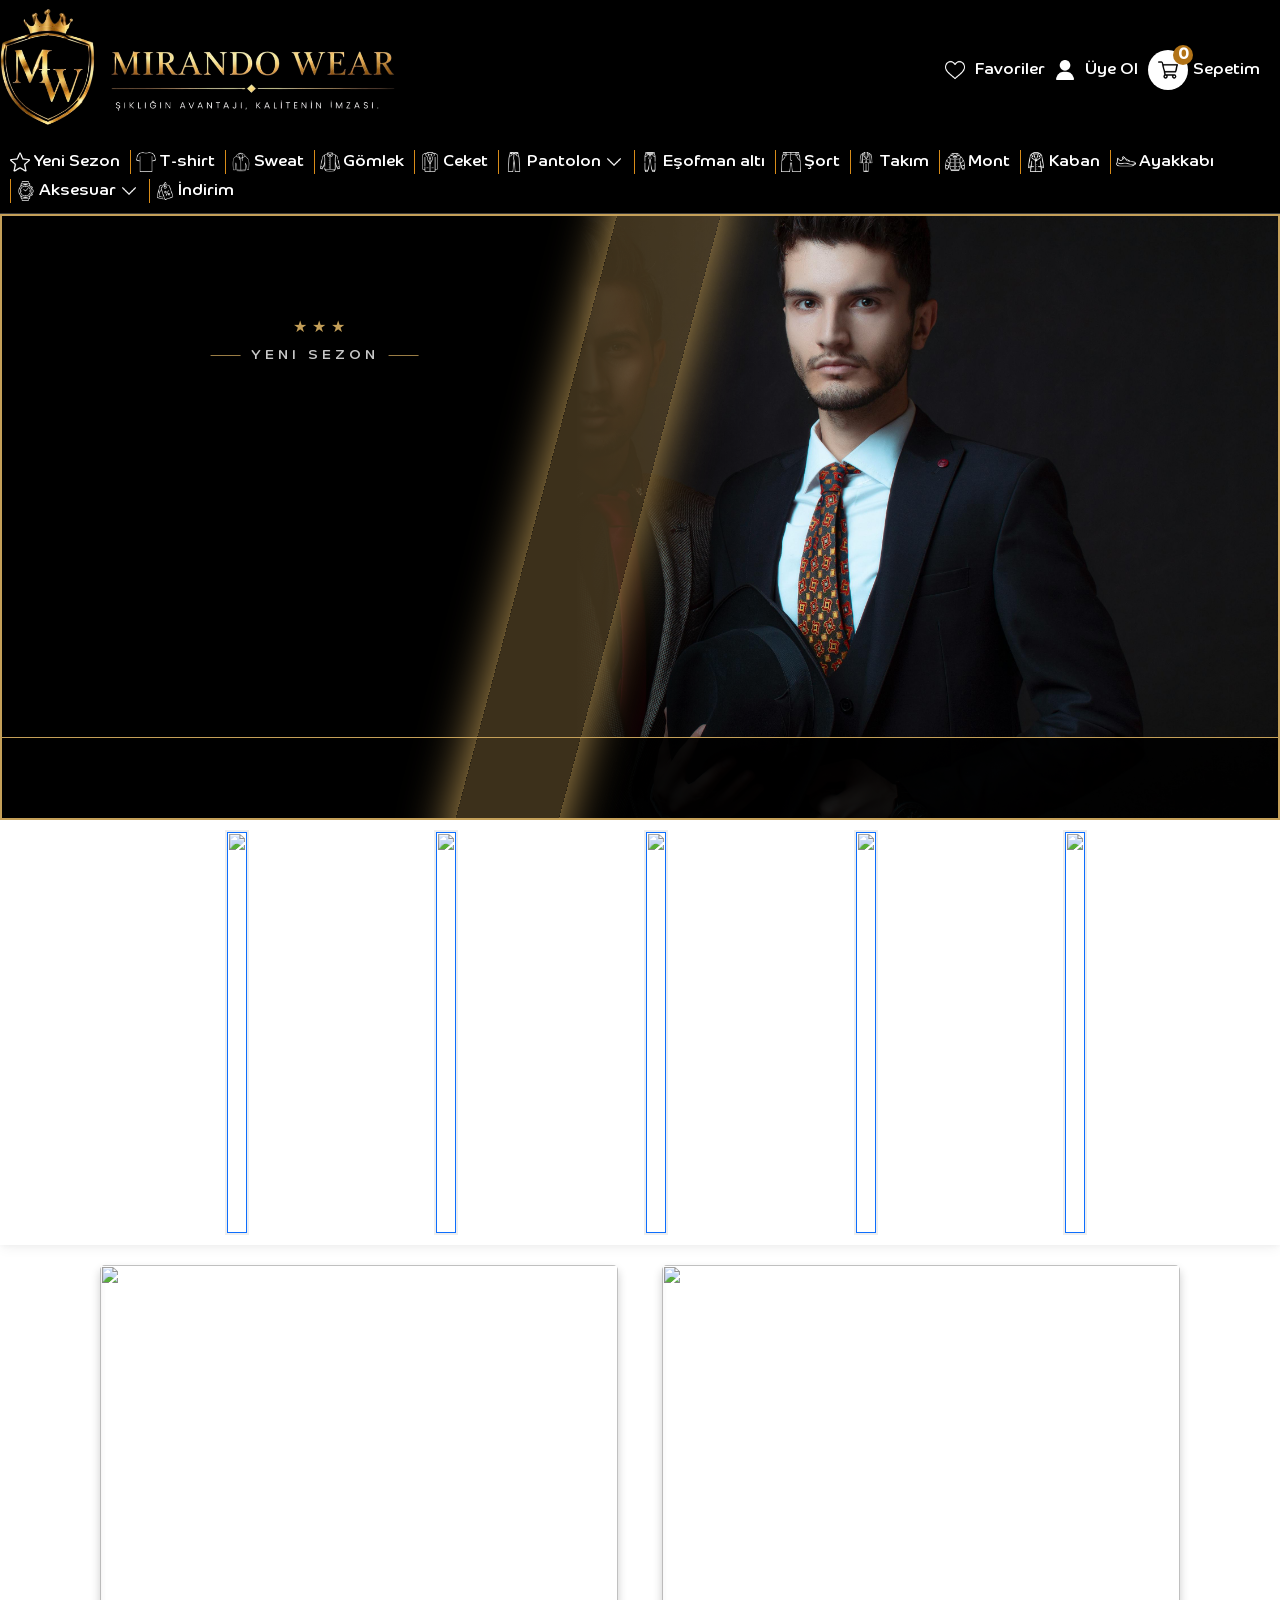
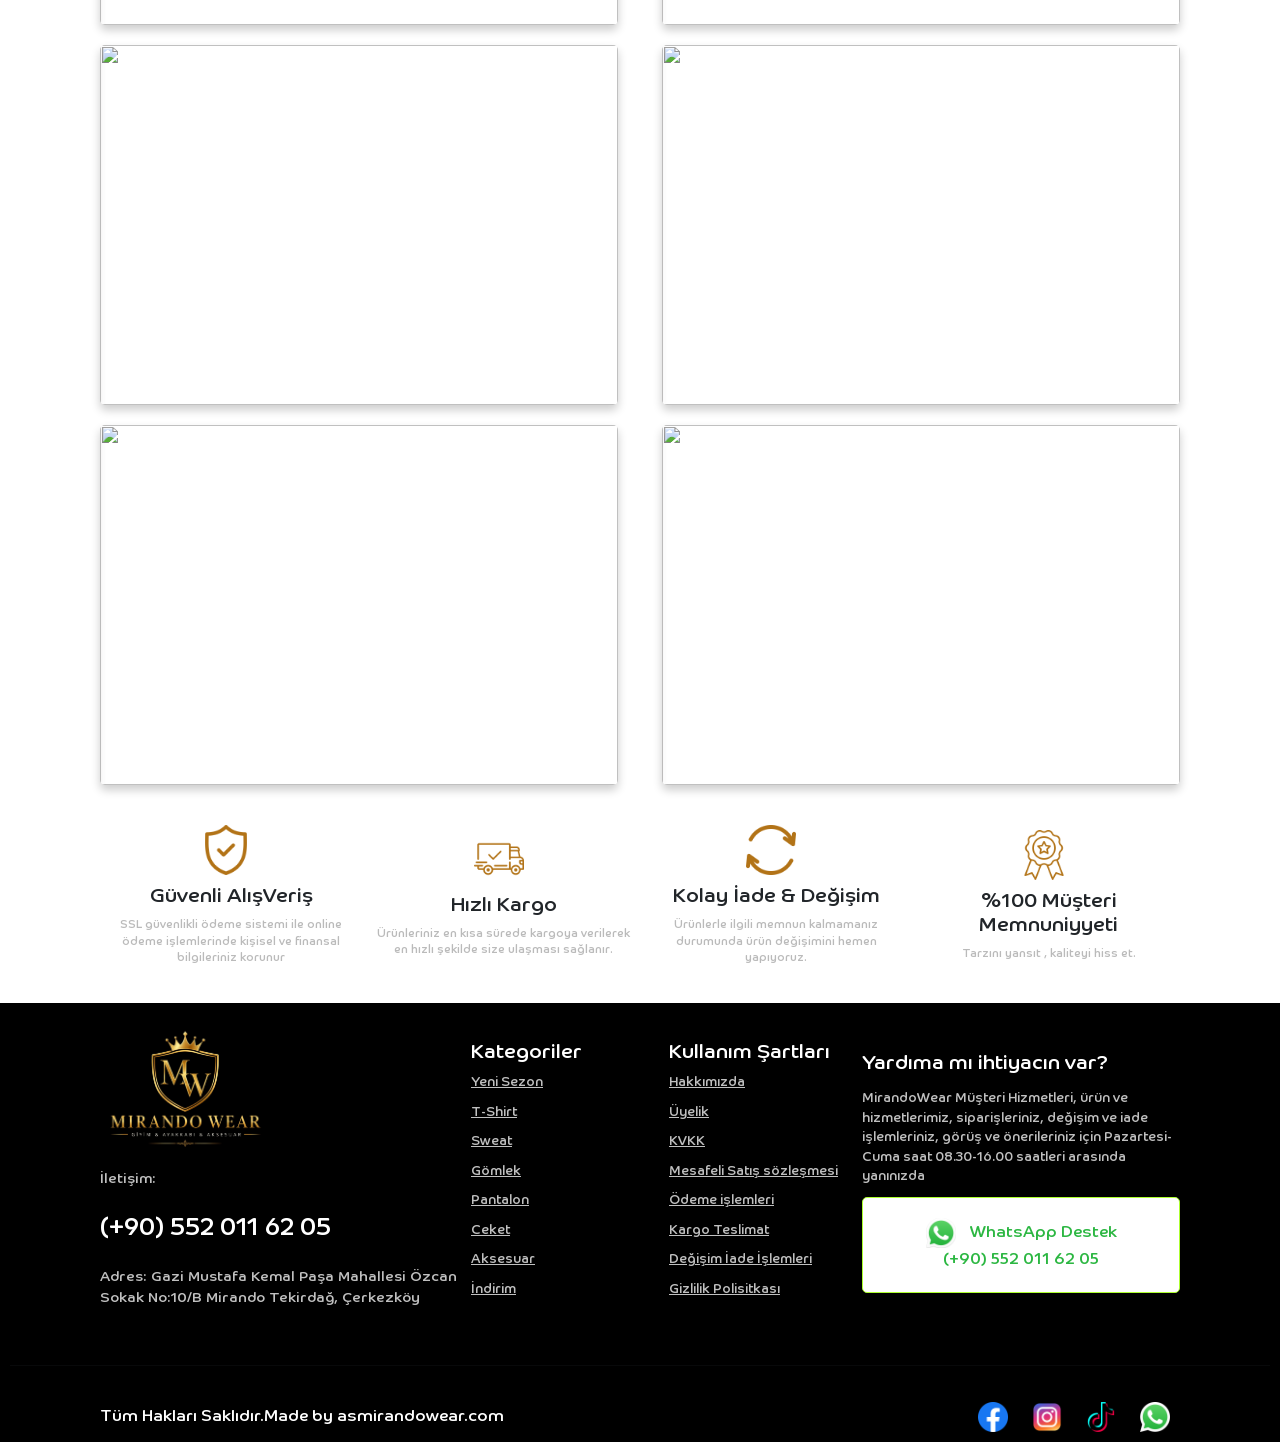
==== commit 68aded38: "Add files via upload" ====
--- a/index.html
+++ b/index.html
@@ -1243,6 +1243,9 @@
       </div>
     </div>
 
+
+
+    <script src="https://cdnjs.cloudflare.com/ajax/libs/gsap/3.12.2/gsap.min.js"></script>
     <script
       src="https://cdn.jsdelivr.net/npm/bootstrap@5.0.2/dist/js/bootstrap.bundle.min.js"
       integrity="sha384-MrcW6ZMFYlzcLA8Nl+NtUVF0sA7MsXsP1UyJoMp4YLEuNSfAP+JcXn/tWtIaxVXM"
--- a/style.css
+++ b/style.css
@@ -112,8 +112,9 @@
 }
 .kategory {
   width: 100%;
-  padding: 10px 100px;
+  padding: 10px;
   border-bottom: 0.3px solid rgba(128, 128, 128, 0.461);
+  background-color: #000;
 }
 .kategory > ul {
   display: flex;
@@ -124,10 +125,14 @@
   margin: 0;
   gap: 5px;
 }
+.kategory > ul li:nth-child(1) a{
+    border-left: none;
+    padding-left: 0;
+}
 .kategory > ul li a {
   text-decoration: none;
-  color: #00000097;
-  border-left: 0.3px solid gray;
+  color: #fff;
+  border-left: 0.3px solid #d88c19;
   padding: 0px 5px;
   display: flex;
   align-items: center;
@@ -137,6 +142,7 @@
 .kategory > ul li a img {
   width: 20px;
   height: 20px;
+  filter: invert(1);
 }
 main {
   width: 100%;
@@ -808,12 +814,29 @@
   box-shadow: 0 0 50px #c5a059;
 }
 
+.banner::after{
+    content: '';
+    position: absolute;
+    left: -200px;
+    top: 0;
+    width: 500px;
+    height: 500px;
+    background: url("img/logo-beforee.png");
+    background-repeat: no-repeat;
+    background-size: cover;
+    opacity: 0.1;
+    z-index: 1;
+    
+}
+
 /* Sol tərəf kontenti */
 .content-left {
     width: 50%;
   height: 100%;
   text-align: center;
   padding: 100px;
+  position: relative;
+  z-index: 3;
 }
 
 .stars {
@@ -903,6 +926,7 @@
   font-size: 18px;
   box-shadow: 0 5px 15px #d88c198c;
   transition: 0.4s;
+  position: relative;
 }
 
 .btn-buy:hover{
@@ -1408,6 +1432,11 @@
   .info-box img{
   width: 20px;
     }
+    
+.banner::after{
+    width: 400px;
+    height: 400px;
+}
 }
 @media (max-width: 576px) {
   header {
@@ -1557,6 +1586,11 @@
   .info-box div{
     font-size: 6px;
   }
+  .banner::after{
+    width: 250px;
+    height: 250px;
+    left: -100px;
+}
 
 }
 @media (max-width: 480px) {
